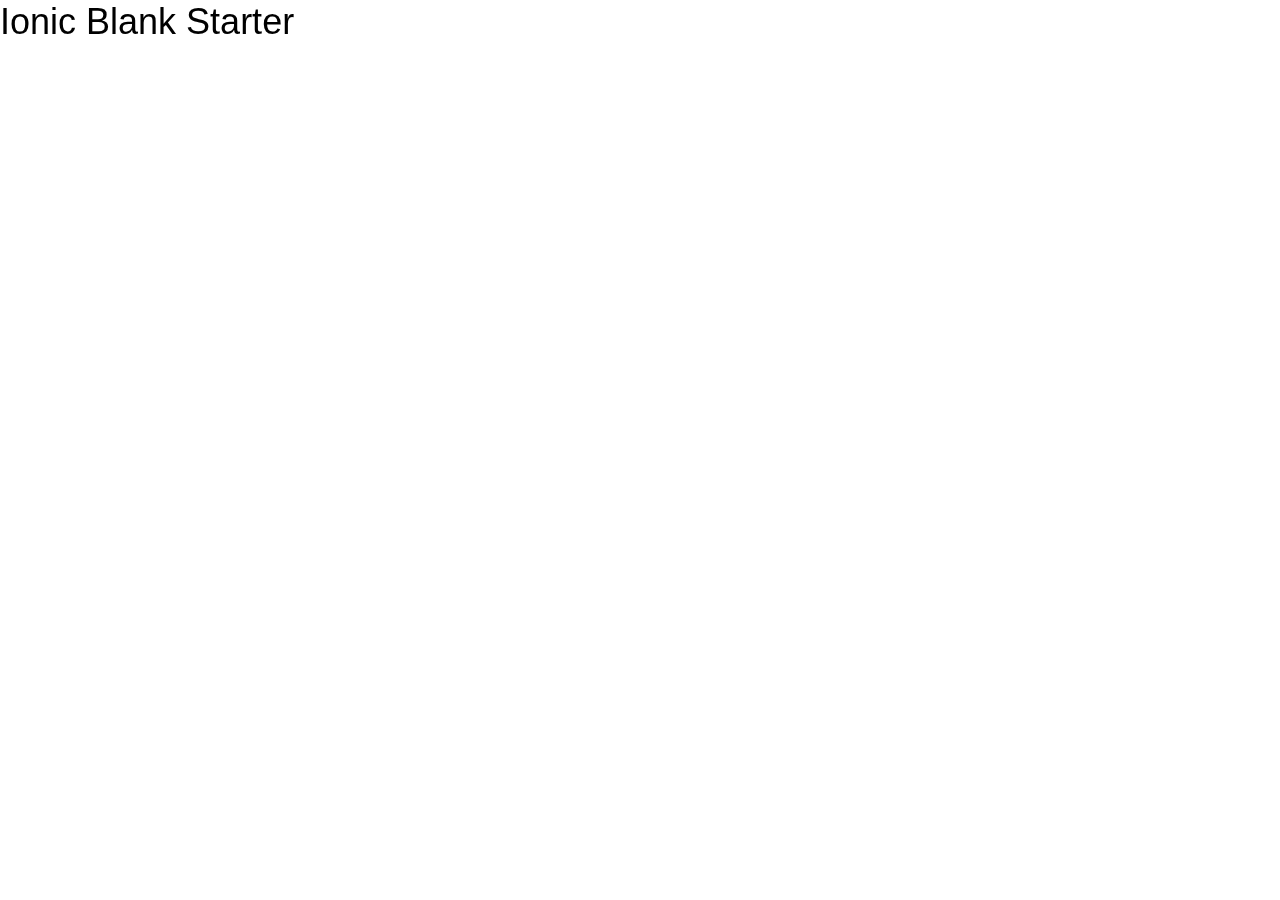
==== Front/www/index.html @ 33a18fb4 "création dossiers back et front" ====
<!DOCTYPE html>
<html>
  <head>
    <meta charset="utf-8">
    <meta name="viewport" content="initial-scale=1, maximum-scale=1, user-scalable=no, width=device-width">
    <title></title>

    <link href="lib/ionic/css/ionic.css" rel="stylesheet">
    <link href="css/style.css" rel="stylesheet">

    <!-- IF using Sass (run gulp sass first), then remove the CSS include above
    <link href="css/ionic.app.css" rel="stylesheet">
    -->

    <!-- ionic/angularjs js -->
    <script src="lib/ionic/js/ionic.bundle.js"></script>

    <!-- cordova script (this will be a 404 during development) -->
    <script src="cordova.js"></script>

    <!-- your app's js -->
    <script src="js/app.js"></script>
  </head>

  <body ng-app="starter">
    <ion-pane>
      <ion-header-bar class="bar-stable">
        <h1 class="title">Ionic Blank Starter</h1>
      </ion-header-bar>
      <ion-content class="has-header">
      </ion-content>
    </ion-pane>
  </body>
</html>
---- Front/www/lib/ionic/css/ionic.css ----
@charset "UTF-8";
/*!
 * Copyright 2014 Drifty Co.
 * http://drifty.com/
 *
 * Ionic, v1.1.1
 * A powerful HTML5 mobile app framework.
 * http://ionicframework.com/
 *
 * By @maxlynch, @benjsperry, @adamdbradley <3
 *
 * Licensed under the MIT license. Please see LICENSE for more information.
 *
 */
/*!
  Ionicons, v2.0.1
  Created by Ben Sperry for the Ionic Framework, http://ionicons.com/
  https://twitter.com/benjsperry  https://twitter.com/ionicframework
  MIT License: https://github.com/driftyco/ionicons

  Android-style icons originally built by Google’s
  Material Design Icons: https://github.com/google/material-design-icons
  used under CC BY http://creativecommons.org/licenses/by/4.0/
  Modified icons to fit ionicon’s grid from original.
*/
@font-face {
  font-family: "Ionicons";
  src: url("../fonts/ionicons.eot?v=2.0.1");
  src: url("../fonts/ionicons.eot?v=2.0.1#iefix") format("embedded-opentype"), url("../fonts/ionicons.ttf?v=2.0.1") format("truetype"), url("../fonts/ionicons.woff?v=2.0.1") format("woff"), url("../fonts/ionicons.woff") format("woff"), url("../fonts/ionicons.svg?v=2.0.1#Ionicons") format("svg");
  font-weight: normal;
  font-style: normal; }

.ion, .ionicons,
.ion-alert:before,
.ion-alert-circled:before,
.ion-android-add:before,
.ion-android-add-circle:before,
.ion-android-alarm-clock:before,
.ion-android-alert:before,
.ion-android-apps:before,
.ion-android-archive:before,
.ion-android-arrow-back:before,
.ion-android-arrow-down:before,
.ion-android-arrow-dropdown:before,
.ion-android-arrow-dropdown-circle:before,
.ion-android-arrow-dropleft:before,
.ion-android-arrow-dropleft-circle:before,
.ion-android-arrow-dropright:before,
.ion-android-arrow-dropright-circle:before,
.ion-android-arrow-dropup:before,
.ion-android-arrow-dropup-circle:before,
.ion-android-arrow-forward:before,
.ion-android-arrow-up:before,
.ion-android-attach:before,
.ion-android-bar:before,
.ion-android-bicycle:before,
.ion-android-boat:before,
.ion-android-bookmark:before,
.ion-android-bulb:before,
.ion-android-bus:before,
.ion-android-calendar:before,
.ion-android-call:before,
.ion-android-camera:before,
.ion-android-cancel:before,
.ion-android-car:before,
.ion-android-cart:before,
.ion-android-chat:before,
.ion-android-checkbox:before,
.ion-android-checkbox-blank:before,
.ion-android-checkbox-outline:before,
.ion-android-checkbox-outline-blank:before,
.ion-android-checkmark-circle:before,
.ion-android-clipboard:before,
.ion-android-close:before,
.ion-android-cloud:before,
.ion-android-cloud-circle:before,
.ion-android-cloud-done:before,
.ion-android-cloud-outline:before,
.ion-android-color-palette:before,
.ion-android-compass:before,
.ion-android-contact:before,
.ion-android-contacts:before,
.ion-android-contract:before,
.ion-android-create:before,
.ion-android-delete:before,
.ion-android-desktop:before,
.ion-android-document:before,
.ion-android-done:before,
.ion-android-done-all:before,
.ion-android-download:before,
.ion-android-drafts:before,
.ion-android-exit:before,
.ion-android-expand:before,
.ion-android-favorite:before,
.ion-android-favorite-outline:before,
.ion-android-film:before,
.ion-android-folder:before,
.ion-android-folder-open:before,
.ion-android-funnel:before,
.ion-android-globe:before,
.ion-android-hand:before,
.ion-android-hangout:before,
.ion-android-happy:before,
.ion-android-home:before,
.ion-android-image:before,
.ion-android-laptop:before,
.ion-android-list:before,
.ion-android-locate:before,
.ion-android-lock:before,
.ion-android-mail:before,
.ion-android-map:before,
.ion-android-menu:before,
.ion-android-microphone:before,
.ion-android-microphone-off:before,
.ion-android-more-horizontal:before,
.ion-android-more-vertical:before,
.ion-android-navigate:before,
.ion-android-notifications:before,
.ion-android-notifications-none:before,
.ion-android-notifications-off:before,
.ion-android-open:before,
.ion-android-options:before,
.ion-android-people:before,
.ion-android-person:before,
.ion-android-person-add:before,
.ion-android-phone-landscape:before,
.ion-android-phone-portrait:before,
.ion-android-pin:before,
.ion-android-plane:before,
.ion-android-playstore:before,
.ion-android-print:before,
.ion-android-radio-button-off:before,
.ion-android-radio-button-on:before,
.ion-android-refresh:before,
.ion-android-remove:before,
.ion-android-remove-circle:before,
.ion-android-restaurant:before,
.ion-android-sad:before,
.ion-android-search:before,
.ion-android-send:before,
.ion-android-settings:before,
.ion-android-share:before,
.ion-android-share-alt:before,
.ion-android-star:before,
.ion-android-star-half:before,
.ion-android-star-outline:before,
.ion-android-stopwatch:before,
.ion-android-subway:before,
.ion-android-sunny:before,
.ion-android-sync:before,
.ion-android-textsms:before,
.ion-android-time:before,
.ion-android-train:before,
.ion-android-unlock:before,
.ion-android-upload:before,
.ion-android-volume-down:before,
.ion-android-volume-mute:before,
.ion-android-volume-off:before,
.ion-android-volume-up:before,
.ion-android-walk:before,
.ion-android-warning:before,
.ion-android-watch:before,
.ion-android-wifi:before,
.ion-aperture:before,
.ion-archive:before,
.ion-arrow-down-a:before,
.ion-arrow-down-b:before,
.ion-arrow-down-c:before,
.ion-arrow-expand:before,
.ion-arrow-graph-down-left:before,
.ion-arrow-graph-down-right:before,
.ion-arrow-graph-up-left:before,
.ion-arrow-graph-up-right:before,
.ion-arrow-left-a:before,
.ion-arrow-left-b:before,
.ion-arrow-left-c:before,
.ion-arrow-move:before,
.ion-arrow-resize:before,
.ion-arrow-return-left:before,
.ion-arrow-return-right:before,
.ion-arrow-right-a:before,
.ion-arrow-right-b:before,
.ion-arrow-right-c:before,
.ion-arrow-shrink:before,
.ion-arrow-swap:before,
.ion-arrow-up-a:before,
.ion-arrow-up-b:before,
.ion-arrow-up-c:before,
.ion-asterisk:before,
.ion-at:before,
.ion-backspace:before,
.ion-backspace-outline:before,
.ion-bag:before,
.ion-battery-charging:before,
.ion-battery-empty:before,
.ion-battery-full:before,
.ion-battery-half:before,
.ion-battery-low:before,
.ion-beaker:before,
.ion-beer:before,
.ion-bluetooth:before,
.ion-bonfire:before,
.ion-bookmark:before,
.ion-bowtie:before,
.ion-briefcase:before,
.ion-bug:before,
.ion-calculator:before,
.ion-calendar:before,
.ion-camera:before,
.ion-card:before,
.ion-cash:before,
.ion-chatbox:before,
.ion-chatbox-working:before,
.ion-chatboxes:before,
.ion-chatbubble:before,
.ion-chatbubble-working:before,
.ion-chatbubbles:before,
.ion-checkmark:before,
.ion-checkmark-circled:before,
.ion-checkmark-round:before,
.ion-chevron-down:before,
.ion-chevron-left:before,
.ion-chevron-right:before,
.ion-chevron-up:before,
.ion-clipboard:before,
.ion-clock:before,
.ion-close:before,
.ion-close-circled:before,
.ion-close-round:before,
.ion-closed-captioning:before,
.ion-cloud:before,
.ion-code:before,
.ion-code-download:before,
.ion-code-working:before,
.ion-coffee:before,
.ion-compass:before,
.ion-compose:before,
.ion-connection-bars:before,
.ion-contrast:before,
.ion-crop:before,
.ion-cube:before,
.ion-disc:before,
.ion-document:before,
.ion-document-text:before,
.ion-drag:before,
.ion-earth:before,
.ion-easel:before,
.ion-edit:before,
.ion-egg:before,
.ion-eject:before,
.ion-email:before,
.ion-email-unread:before,
.ion-erlenmeyer-flask:before,
.ion-erlenmeyer-flask-bubbles:before,
.ion-eye:before,
.ion-eye-disabled:before,
.ion-female:before,
.ion-filing:before,
.ion-film-marker:before,
.ion-fireball:before,
.ion-flag:before,
.ion-flame:before,
.ion-flash:before,
.ion-flash-off:before,
.ion-folder:before,
.ion-fork:before,
.ion-fork-repo:before,
.ion-forward:before,
.ion-funnel:before,
.ion-gear-a:before,
.ion-gear-b:before,
.ion-grid:before,
.ion-hammer:before,
.ion-happy:before,
.ion-happy-outline:before,
.ion-headphone:before,
.ion-heart:before,
.ion-heart-broken:before,
.ion-help:before,
.ion-help-buoy:before,
.ion-help-circled:before,
.ion-home:before,
.ion-icecream:before,
.ion-image:before,
.ion-images:before,
.ion-information:before,
.ion-information-circled:before,
.ion-ionic:before,
.ion-ios-alarm:before,
.ion-ios-alarm-outline:before,
.ion-ios-albums:before,
.ion-ios-albums-outline:before,
.ion-ios-americanfootball:before,
.ion-ios-americanfootball-outline:before,
.ion-ios-analytics:before,
.ion-ios-analytics-outline:before,
.ion-ios-arrow-back:before,
.ion-ios-arrow-down:before,
.ion-ios-arrow-forward:before,
.ion-ios-arrow-left:before,
.ion-ios-arrow-right:before,
.ion-ios-arrow-thin-down:before,
.ion-ios-arrow-thin-left:before,
.ion-ios-arrow-thin-right:before,
.ion-ios-arrow-thin-up:before,
.ion-ios-arrow-up:before,
.ion-ios-at:before,
.ion-ios-at-outline:before,
.ion-ios-barcode:before,
.ion-ios-barcode-outline:before,
.ion-ios-baseball:before,
.ion-ios-baseball-outline:before,
.ion-ios-basketball:before,
.ion-ios-basketball-outline:before,
.ion-ios-bell:before,
.ion-ios-bell-outline:before,
.ion-ios-body:before,
.ion-ios-body-outline:before,
.ion-ios-bolt:before,
.ion-ios-bolt-outline:before,
.ion-ios-book:before,
.ion-ios-book-outline:before,
.ion-ios-bookmarks:before,
.ion-ios-bookmarks-outline:before,
.ion-ios-box:before,
.ion-ios-box-outline:before,
.ion-ios-briefcase:before,
.ion-ios-briefcase-outline:before,
.ion-ios-browsers:before,
.ion-ios-browsers-outline:before,
.ion-ios-calculator:before,
.ion-ios-calculator-outline:before,
.ion-ios-calendar:before,
.ion-ios-calendar-outline:before,
.ion-ios-camera:before,
.ion-ios-camera-outline:before,
.ion-ios-cart:before,
.ion-ios-cart-outline:before,
.ion-ios-chatboxes:before,
.ion-ios-chatboxes-outline:before,
.ion-ios-chatbubble:before,
.ion-ios-chatbubble-outline:before,
.ion-ios-checkmark:before,
.ion-ios-checkmark-empty:before,
.ion-ios-checkmark-outline:before,
.ion-ios-circle-filled:before,
.ion-ios-circle-outline:before,
.ion-ios-clock:before,
.ion-ios-clock-outline:before,
.ion-ios-close:before,
.ion-ios-close-empty:before,
.ion-ios-close-outline:before,
.ion-ios-cloud:before,
.ion-ios-cloud-download:before,
.ion-ios-cloud-download-outline:before,
.ion-ios-cloud-outline:before,
.ion-ios-cloud-upload:before,
.ion-ios-cloud-upload-outline:before,
.ion-ios-cloudy:before,
.ion-ios-cloudy-night:before,
.ion-ios-cloudy-night-outline:before,
.ion-ios-cloudy-outline:before,
.ion-ios-cog:before,
.ion-ios-cog-outline:before,
.ion-ios-color-filter:before,
.ion-ios-color-filter-outline:before,
.ion-ios-color-wand:before,
.ion-ios-color-wand-outline:before,
.ion-ios-compose:before,
.ion-ios-compose-outline:before,
.ion-ios-contact:before,
.ion-ios-contact-outline:before,
.ion-ios-copy:before,
.ion-ios-copy-outline:before,
.ion-ios-crop:before,
.ion-ios-crop-strong:before,
.ion-ios-download:before,
.ion-ios-download-outline:before,
.ion-ios-drag:before,
.ion-ios-email:before,
.ion-ios-email-outline:before,
.ion-ios-eye:before,
.ion-ios-eye-outline:before,
.ion-ios-fastforward:before,
.ion-ios-fastforward-outline:before,
.ion-ios-filing:before,
.ion-ios-filing-outline:before,
.ion-ios-film:before,
.ion-ios-film-outline:before,
.ion-ios-flag:before,
.ion-ios-flag-outline:before,
.ion-ios-flame:before,
.ion-ios-flame-outline:before,
.ion-ios-flask:before,
.ion-ios-flask-outline:before,
.ion-ios-flower:before,
.ion-ios-flower-outline:before,
.ion-ios-folder:before,
.ion-ios-folder-outline:before,
.ion-ios-football:before,
.ion-ios-football-outline:before,
.ion-ios-game-controller-a:before,
.ion-ios-game-controller-a-outline:before,
.ion-ios-game-controller-b:before,
.ion-ios-game-controller-b-outline:before,
.ion-ios-gear:before,
.ion-ios-gear-outline:before,
.ion-ios-glasses:before,
.ion-ios-glasses-outline:before,
.ion-ios-grid-view:before,
.ion-ios-grid-view-outline:before,
.ion-ios-heart:before,
.ion-ios-heart-outline:before,
.ion-ios-help:before,
.ion-ios-help-empty:before,
.ion-ios-help-outline:before,
.ion-ios-home:before,
.ion-ios-home-outline:before,
.ion-ios-infinite:before,
.ion-ios-infinite-outline:before,
.ion-ios-information:before,
.ion-ios-information-empty:before,
.ion-ios-information-outline:before,
.ion-ios-ionic-outline:before,
.ion-ios-keypad:before,
.ion-ios-keypad-outline:before,
.ion-ios-lightbulb:before,
.ion-ios-lightbulb-outline:before,
.ion-ios-list:before,
.ion-ios-list-outline:before,
.ion-ios-location:before,
.ion-ios-location-outline:before,
.ion-ios-locked:before,
.ion-ios-locked-outline:before,
.ion-ios-loop:before,
.ion-ios-loop-strong:before,
.ion-ios-medical:before,
.ion-ios-medical-outline:before,
.ion-ios-medkit:before,
.ion-ios-medkit-outline:before,
.ion-ios-mic:before,
.ion-ios-mic-off:before,
.ion-ios-mic-outline:before,
.ion-ios-minus:before,
.ion-ios-minus-empty:before,
.ion-ios-minus-outline:before,
.ion-ios-monitor:before,
.ion-ios-monitor-outline:before,
.ion-ios-moon:before,
.ion-ios-moon-outline:before,
.ion-ios-more:before,
.ion-ios-more-outline:before,
.ion-ios-musical-note:before,
.ion-ios-musical-notes:before,
.ion-ios-navigate:before,
.ion-ios-navigate-outline:before,
.ion-ios-nutrition:before,
.ion-ios-nutrition-outline:before,
.ion-ios-paper:before,
.ion-ios-paper-outline:before,
.ion-ios-paperplane:before,
.ion-ios-paperplane-outline:before,
.ion-ios-partlysunny:before,
.ion-ios-partlysunny-outline:before,
.ion-ios-pause:before,
.ion-ios-pause-outline:before,
.ion-ios-paw:before,
.ion-ios-paw-outline:before,
.ion-ios-people:before,
.ion-ios-people-outline:before,
.ion-ios-person:before,
.ion-ios-person-outline:before,
.ion-ios-personadd:before,
.ion-ios-personadd-outline:before,
.ion-ios-photos:before,
.ion-ios-photos-outline:before,
.ion-ios-pie:before,
.ion-ios-pie-outline:before,
.ion-ios-pint:before,
.ion-ios-pint-outline:before,
.ion-ios-play:before,
.ion-ios-play-outline:before,
.ion-ios-plus:before,
.ion-ios-plus-empty:before,
.ion-ios-plus-outline:before,
.ion-ios-pricetag:before,
.ion-ios-pricetag-outline:before,
.ion-ios-pricetags:before,
.ion-ios-pricetags-outline:before,
.ion-ios-printer:before,
.ion-ios-printer-outline:before,
.ion-ios-pulse:before,
.ion-ios-pulse-strong:before,
.ion-ios-rainy:before,
.ion-ios-rainy-outline:before,
.ion-ios-recording:before,
.ion-ios-recording-outline:before,
.ion-ios-redo:before,
.ion-ios-redo-outline:before,
.ion-ios-refresh:before,
.ion-ios-refresh-empty:before,
.ion-ios-refresh-outline:before,
.ion-ios-reload:before,
.ion-ios-reverse-camera:before,
.ion-ios-reverse-camera-outline:before,
.ion-ios-rewind:before,
.ion-ios-rewind-outline:before,
.ion-ios-rose:before,
.ion-ios-rose-outline:before,
.ion-ios-search:before,
.ion-ios-search-strong:before,
.ion-ios-settings:before,
.ion-ios-settings-strong:before,
.ion-ios-shuffle:before,
.ion-ios-shuffle-strong:before,
.ion-ios-skipbackward:before,
.ion-ios-skipbackward-outline:before,
.ion-ios-skipforward:before,
.ion-ios-skipforward-outline:before,
.ion-ios-snowy:before,
.ion-ios-speedometer:before,
.ion-ios-speedometer-outline:before,
.ion-ios-star:before,
.ion-ios-star-half:before,
.ion-ios-star-outline:before,
.ion-ios-stopwatch:before,
.ion-ios-stopwatch-outline:before,
.ion-ios-sunny:before,
.ion-ios-sunny-outline:before,
.ion-ios-telephone:before,
.ion-ios-telephone-outline:before,
.ion-ios-tennisball:before,
.ion-ios-tennisball-outline:before,
.ion-ios-thunderstorm:before,
.ion-ios-thunderstorm-outline:before,
.ion-ios-time:before,
.ion-ios-time-outline:before,
.ion-ios-timer:before,
.ion-ios-timer-outline:before,
.ion-ios-toggle:before,
.ion-ios-toggle-outline:before,
.ion-ios-trash:before,
.ion-ios-trash-outline:before,
.ion-ios-undo:before,
.ion-ios-undo-outline:before,
.ion-ios-unlocked:before,
.ion-ios-unlocked-outline:before,
.ion-ios-upload:before,
.ion-ios-upload-outline:before,
.ion-ios-videocam:before,
.ion-ios-videocam-outline:before,
.ion-ios-volume-high:before,
.ion-ios-volume-low:before,
.ion-ios-wineglass:before,
.ion-ios-wineglass-outline:before,
.ion-ios-world:before,
.ion-ios-world-outline:before,
.ion-ipad:before,
.ion-iphone:before,
.ion-ipod:before,
.ion-jet:before,
.ion-key:before,
.ion-knife:before,
.ion-laptop:before,
.ion-leaf:before,
.ion-levels:before,
.ion-lightbulb:before,
.ion-link:before,
.ion-load-a:before,
.ion-load-b:before,
.ion-load-c:before,
.ion-load-d:before,
.ion-location:before,
.ion-lock-combination:before,
.ion-locked:before,
.ion-log-in:before,
.ion-log-out:before,
.ion-loop:before,
.ion-magnet:before,
.ion-male:before,
.ion-man:before,
.ion-map:before,
.ion-medkit:before,
.ion-merge:before,
.ion-mic-a:before,
.ion-mic-b:before,
.ion-mic-c:before,
.ion-minus:before,
.ion-minus-circled:before,
.ion-minus-round:before,
.ion-model-s:before,
.ion-monitor:before,
.ion-more:before,
.ion-mouse:before,
.ion-music-note:before,
.ion-navicon:before,
.ion-navicon-round:before,
.ion-navigate:before,
.ion-network:before,
.ion-no-smoking:before,
.ion-nuclear:before,
.ion-outlet:before,
.ion-paintbrush:before,
.ion-paintbucket:before,
.ion-paper-airplane:before,
.ion-paperclip:before,
.ion-pause:before,
.ion-person:before,
.ion-person-add:before,
.ion-person-stalker:before,
.ion-pie-graph:before,
.ion-pin:before,
.ion-pinpoint:before,
.ion-pizza:before,
.ion-plane:before,
.ion-planet:before,
.ion-play:before,
.ion-playstation:before,
.ion-plus:before,
.ion-plus-circled:before,
.ion-plus-round:before,
.ion-podium:before,
.ion-pound:before,
.ion-power:before,
.ion-pricetag:before,
.ion-pricetags:before,
.ion-printer:before,
.ion-pull-request:before,
.ion-qr-scanner:before,
.ion-quote:before,
.ion-radio-waves:before,
.ion-record:before,
.ion-refresh:before,
.ion-reply:before,
.ion-reply-all:before,
.ion-ribbon-a:before,
.ion-ribbon-b:before,
.ion-sad:before,
.ion-sad-outline:before,
.ion-scissors:before,
.ion-search:before,
.ion-settings:before,
.ion-share:before,
.ion-shuffle:before,
.ion-skip-backward:before,
.ion-skip-forward:before,
.ion-social-android:before,
.ion-social-android-outline:before,
.ion-social-angular:before,
.ion-social-angular-outline:before,
.ion-social-apple:before,
.ion-social-apple-outline:before,
.ion-social-bitcoin:before,
.ion-social-bitcoin-outline:before,
.ion-social-buffer:before,
.ion-social-buffer-outline:before,
.ion-social-chrome:before,
.ion-social-chrome-outline:before,
.ion-social-codepen:before,
.ion-social-codepen-outline:before,
.ion-social-css3:before,
.ion-social-css3-outline:before,
.ion-social-designernews:before,
.ion-social-designernews-outline:before,
.ion-social-dribbble:before,
.ion-social-dribbble-outline:before,
.ion-social-dropbox:before,
.ion-social-dropbox-outline:before,
.ion-social-euro:before,
.ion-social-euro-outline:before,
.ion-social-facebook:before,
.ion-social-facebook-outline:before,
.ion-social-foursquare:before,
.ion-social-foursquare-outline:before,
.ion-social-freebsd-devil:before,
.ion-social-github:before,
.ion-social-github-outline:before,
.ion-social-google:before,
.ion-social-google-outline:before,
.ion-social-googleplus:before,
.ion-social-googleplus-outline:before,
.ion-social-hackernews:before,
.ion-social-hackernews-outline:before,
.ion-social-html5:before,
.ion-social-html5-outline:before,
.ion-social-instagram:before,
.ion-social-instagram-outline:before,
.ion-social-javascript:before,
.ion-social-javascript-outline:before,
.ion-social-linkedin:before,
.ion-social-linkedin-outline:before,
.ion-social-markdown:before,
.ion-social-nodejs:before,
.ion-social-octocat:before,
.ion-social-pinterest:before,
.ion-social-pinterest-outline:before,
.ion-social-python:before,
.ion-social-reddit:before,
.ion-social-reddit-outline:before,
.ion-social-rss:before,
.ion-social-rss-outline:before,
.ion-social-sass:before,
.ion-social-skype:before,
.ion-social-skype-outline:before,
.ion-social-snapchat:before,
.ion-social-snapchat-outline:before,
.ion-social-tumblr:before,
.ion-social-tumblr-outline:before,
.ion-social-tux:before,
.ion-social-twitch:before,
.ion-social-twitch-outline:before,
.ion-social-twitter:before,
.ion-social-twitter-outline:before,
.ion-social-usd:before,
.ion-social-usd-outline:before,
.ion-social-vimeo:before,
.ion-social-vimeo-outline:before,
.ion-social-whatsapp:before,
.ion-social-whatsapp-outline:before,
.ion-social-windows:before,
.ion-social-windows-outline:before,
.ion-social-wordpress:before,
.ion-social-wordpress-outline:before,
.ion-social-yahoo:before,
.ion-social-yahoo-outline:before,
.ion-social-yen:before,
.ion-social-yen-outline:before,
.ion-social-youtube:before,
.ion-social-youtube-outline:before,
.ion-soup-can:before,
.ion-soup-can-outline:before,
.ion-speakerphone:before,
.ion-speedometer:before,
.ion-spoon:before,
.ion-star:before,
.ion-stats-bars:before,
.ion-steam:before,
.ion-stop:before,
.ion-thermometer:before,
.ion-thumbsdown:before,
.ion-thumbsup:before,
.ion-toggle:before,
.ion-toggle-filled:before,
.ion-transgender:before,
.ion-trash-a:before,
.ion-trash-b:before,
.ion-trophy:before,
.ion-tshirt:before,
.ion-tshirt-outline:before,
.ion-umbrella:before,
.ion-university:before,
.ion-unlocked:before,
.ion-upload:before,
.ion-usb:before,
.ion-videocamera:before,
.ion-volume-high:before,
.ion-volume-low:before,
.ion-volume-medium:before,
.ion-volume-mute:before,
.ion-wand:before,
.ion-waterdrop:before,
.ion-wifi:before,
.ion-wineglass:before,
.ion-woman:before,
.ion-wrench:before,
.ion-xbox:before {
  display: inline-block;
  font-family: "Ionicons";
  speak: none;
  font-style: normal;
  font-weight: normal;
  font-variant: normal;
  text-transform: none;
  text-rendering: auto;
  line-height: 1;
  -webkit-font-smoothing: antialiased;
  -moz-osx-font-smoothing: grayscale; }

.ion-alert:before {
  content: ""; }

.ion-alert-circled:before {
  content: ""; }

.ion-android-add:before {
  content: ""; }

.ion-android-add-circle:before {
  content: ""; }

.ion-android-alarm-clock:before {
  content: ""; }

.ion-android-alert:before {
  content: ""; }

.ion-android-apps:before {
  content: ""; }

.ion-android-archive:before {
  content: ""; }

.ion-android-arrow-back:before {
  content: ""; }

.ion-android-arrow-down:before {
  content: ""; }

.ion-android-arrow-dropdown:before {
  content: ""; }

.ion-android-arrow-dropdown-circle:before {
  content: ""; }

.ion-android-arrow-dropleft:before {
  content: ""; }

.ion-android-arrow-dropleft-circle:before {
  content: ""; }

.ion-android-arrow-dropright:before {
  content: ""; }

.ion-android-arrow-dropright-circle:before {
  content: ""; }

.ion-android-arrow-dropup:before {
  content: ""; }

.ion-android-arrow-dropup-circle:before {
  content: ""; }

.ion-android-arrow-forward:before {
  content: ""; }

.ion-android-arrow-up:before {
  content: ""; }

.ion-android-attach:before {
  content: ""; }

.ion-android-bar:before {
  content: ""; }

.ion-android-bicycle:before {
  content: ""; }

.ion-android-boat:before {
  content: ""; }

.ion-android-bookmark:before {
  content: ""; }

.ion-android-bulb:before {
  content: ""; }

.ion-android-bus:before {
  content: ""; }

.ion-android-calendar:before {
  content: ""; }

.ion-android-call:before {
  content: ""; }

.ion-android-camera:before {
  content: ""; }

.ion-android-cancel:before {
  content: ""; }

.ion-android-car:before {
  content: ""; }

.ion-android-cart:before {
  content: ""; }

.ion-android-chat:before {
  content: ""; }

.ion-android-checkbox:before {
  content: ""; }

.ion-android-checkbox-blank:before {
  content: ""; }

.ion-android-checkbox-outline:before {
  content: ""; }

.ion-android-checkbox-outline-blank:before {
  content: ""; }

.ion-android-checkmark-circle:before {
  content: ""; }

.ion-android-clipboard:before {
  content: ""; }

.ion-android-close:before {
  content: ""; }

.ion-android-cloud:before {
  content: ""; }

.ion-android-cloud-circle:before {
  content: ""; }

.ion-android-cloud-done:before {
  content: ""; }

.ion-android-cloud-outline:before {
  content: ""; }

.ion-android-color-palette:before {
  content: ""; }

.ion-android-compass:before {
  content: ""; }

.ion-android-contact:before {
  content: ""; }

.ion-android-contacts:before {
  content: ""; }

.ion-android-contract:before {
  content: ""; }

.ion-android-create:before {
  content: ""; }

.ion-android-delete:before {
  content: ""; }

.ion-android-desktop:before {
  content: ""; }

.ion-android-document:before {
  content: ""; }

.ion-android-done:before {
  content: ""; }

.ion-android-done-all:before {
  content: ""; }

.ion-android-download:before {
  content: ""; }

.ion-android-drafts:before {
  content: ""; }

.ion-android-exit:before {
  content: ""; }

.ion-android-expand:before {
  content: ""; }

.ion-android-favorite:before {
  content: ""; }

.ion-android-favorite-outline:before {
  content: ""; }

.ion-android-film:before {
  content: ""; }

.ion-android-folder:before {
  content: ""; }

.ion-android-folder-open:before {
  content: ""; }

.ion-android-funnel:before {
  content: ""; }

.ion-android-globe:before {
  content: ""; }

.ion-android-hand:before {
  content: ""; }

.ion-android-hangout:before {
  content: ""; }

.ion-android-happy:before {
  content: ""; }

.ion-android-home:before {
  content: ""; }

.ion-android-image:before {
  content: ""; }

.ion-android-laptop:before {
  content: ""; }

.ion-android-list:before {
  content: ""; }

.ion-android-locate:before {
  content: ""; }

.ion-android-lock:before {
  content: ""; }

.ion-android-mail:before {
  content: ""; }

.ion-android-map:before {
  content: ""; }

.ion-android-menu:before {
  content: ""; }

.ion-android-microphone:before {
  content: ""; }

.ion-android-microphone-off:before {
  content: ""; }

.ion-android-more-horizontal:before {
  content: ""; }

.ion-android-more-vertical:before {
  content: ""; }

.ion-android-navigate:before {
  content: ""; }

.ion-android-notifications:before {
  content: ""; }

.ion-android-notifications-none:before {
  content: ""; }

.ion-android-notifications-off:before {
  content: ""; }

.ion-android-open:before {
  content: ""; }

.ion-android-options:before {
  content: ""; }

.ion-android-people:before {
  content: ""; }

.ion-android-person:before {
  content: ""; }

.ion-android-person-add:before {
  content: ""; }

.ion-android-phone-landscape:before {
  content: ""; }

.ion-android-phone-portrait:before {
  content: ""; }

.ion-android-pin:before {
  content: ""; }

.ion-android-plane:before {
  content: ""; }

.ion-android-playstore:before {
  content: ""; }

.ion-android-print:before {
  content: ""; }

.ion-android-radio-button-off:before {
  content: ""; }

.ion-android-radio-button-on:before {
  content: ""; }

.ion-android-refresh:before {
  content: ""; }

.ion-android-remove:before {
  content: ""; }

.ion-android-remove-circle:before {
  content: ""; }

.ion-android-restaurant:before {
  content: ""; }

.ion-android-sad:before {
  content: ""; }

.ion-android-search:before {
  content: ""; }

.ion-android-send:before {
  content: ""; }

.ion-android-settings:before {
  content: ""; }

.ion-android-share:before {
  content: ""; }

.ion-android-share-alt:before {
  content: ""; }

.ion-android-star:before {
  content: ""; }

.ion-android-star-half:before {
  content: ""; }

.ion-android-star-outline:before {
  content: ""; }

.ion-android-stopwatch:before {
  content: ""; }

.ion-android-subway:before {
  content: ""; }

.ion-android-sunny:before {
  content: ""; }

.ion-android-sync:before {
  content: ""; }

.ion-android-textsms:before {
  content: ""; }

.ion-android-time:before {
  content: ""; }

.ion-android-train:before {
  content: ""; }

.ion-android-unlock:before {
  content: ""; }

.ion-android-upload:before {
  content: ""; }

.ion-android-volume-down:before {
  content: ""; }

.ion-android-volume-mute:before {
  content: ""; }

.ion-android-volume-off:before {
  content: ""; }

.ion-android-volume-up:before {
  content: ""; }

.ion-android-walk:before {
  content: ""; }

.ion-android-warning:before {
  content: ""; }

.ion-android-watch:before {
  content: ""; }

.ion-android-wifi:before {
  content: ""; }

.ion-aperture:before {
  content: ""; }

.ion-archive:before {
  content: ""; }

.ion-arrow-down-a:before {
  content: ""; }

.ion-arrow-down-b:before {
  content: ""; }

.ion-arrow-down-c:before {
  content: ""; }

.ion-arrow-expand:before {
  content: ""; }

.ion-arrow-graph-down-left:before {
  content: ""; }

.ion-arrow-graph-down-right:before {
  content: ""; }

.ion-arrow-graph-up-left:before {
  content: ""; }

.ion-arrow-graph-up-right:before {
  content: ""; }

.ion-arrow-left-a:before {
  content: ""; }

.ion-arrow-left-b:before {
  content: ""; }

.ion-arrow-left-c:before {
  content: ""; }

.ion-arrow-move:before {
  content: ""; }

.ion-arrow-resize:before {
  content: ""; }

.ion-arrow-return-left:before {
  content: ""; }

.ion-arrow-return-right:before {
  content: ""; }

.ion-arrow-right-a:before {
  content: ""; }

.ion-arrow-right-b:before {
  content: ""; }

.ion-arrow-right-c:before {
  content: ""; }

.ion-arrow-shrink:before {
  content: ""; }

.ion-arrow-swap:before {
  content: ""; }

.ion-arrow-up-a:before {
  content: ""; }

.ion-arrow-up-b:before {
  content: ""; }

.ion-arrow-up-c:before {
  content: ""; }

.ion-asterisk:before {
  content: ""; }

.ion-at:before {
  content: ""; }

.ion-backspace:before {
  content: ""; }

.ion-backspace-outline:before {
  content: ""; }

.ion-bag:before {
  content: ""; }

.ion-battery-charging:before {
  content: ""; }

.ion-battery-empty:before {
  content: ""; }

.ion-battery-full:before {
  content: ""; }

.ion-battery-half:before {
  content: ""; }

.ion-battery-low:before {
  content: ""; }

.ion-beaker:before {
  content: ""; }

.ion-beer:before {
  content: ""; }

.ion-bluetooth:before {
  content: ""; }

.ion-bonfire:before {
  content: ""; }

.ion-bookmark:before {
  content: ""; }

.ion-bowtie:before {
  content: ""; }

.ion-briefcase:before {
  content: ""; }

.ion-bug:before {
  content: ""; }

.ion-calculator:before {
  content: ""; }

.ion-calendar:before {
  content: ""; }

.ion-camera:before {
  content: ""; }

.ion-card:before {
  content: ""; }

.ion-cash:before {
  content: ""; }

.ion-chatbox:before {
  content: ""; }

.ion-chatbox-working:before {
  content: ""; }

.ion-chatboxes:before {
  content: ""; }

.ion-chatbubble:before {
  content: ""; }

.ion-chatbubble-working:before {
  content: ""; }

.ion-chatbubbles:before {
  content: ""; }

.ion-checkmark:before {
  content: ""; }

.ion-checkmark-circled:before {
  content: ""; }

.ion-checkmark-round:before {
  content: ""; }

.ion-chevron-down:before {
  content: ""; }

.ion-chevron-left:before {
  content: ""; }

.ion-chevron-right:before {
  content: ""; }

.ion-chevron-up:before {
  content: ""; }

.ion-clipboard:before {
  content: ""; }

.ion-clock:before {
  content: ""; }

.ion-close:before {
  content: ""; }

.ion-close-circled:before {
  content: ""; }

.ion-close-round:before {
  content: ""; }

.ion-closed-captioning:before {
  content: ""; }

.ion-cloud:before {
  content: ""; }

.ion-code:before {
  content: ""; }

.ion-code-download:before {
  content: ""; }

.ion-code-working:before {
  content: ""; }

.ion-coffee:before {
  content: ""; }

.ion-compass:before {
  content: ""; }

.ion-compose:before {
  content: ""; }

.ion-connection-bars:before {
  content: ""; }

.ion-contrast:before {
  content: ""; }

.ion-crop:before {
  content: ""; }

.ion-cube:before {
  content: ""; }

.ion-disc:before {
  content: ""; }

.ion-document:before {
  content: ""; }

.ion-document-text:before {
  content: ""; }

.ion-drag:before {
  content: ""; }

.ion-earth:before {
  content: ""; }

.ion-easel:before {
  content: ""; }

.ion-edit:before {
  content: ""; }

.ion-egg:before {
  content: ""; }

.ion-eject:before {
  content: ""; }

.ion-email:before {
  content: ""; }

.ion-email-unread:before {
  content: ""; }

.ion-erlenmeyer-flask:before {
  content: ""; }

.ion-erlenmeyer-flask-bubbles:before {
  content: ""; }

.ion-eye:before {
  content: ""; }

.ion-eye-disabled:before {
  content: ""; }

.ion-female:before {
  content: ""; }

.ion-filing:before {
  content: ""; }

.ion-film-marker:before {
  content: ""; }

.ion-fireball:before {
  content: ""; }

.ion-flag:before {
  content: ""; }

.ion-flame:before {
  content: ""; }

.ion-flash:before {
  content: ""; }

.ion-flash-off:before {
  content: ""; }

.ion-folder:before {
  content: ""; }

.ion-fork:before {
  content: ""; }

.ion-fork-repo:before {
  content: ""; }

.ion-forward:before {
  content: ""; }

.ion-funnel:before {
  content: ""; }

.ion-gear-a:before {
  content: ""; }

.ion-gear-b:before {
  content: ""; }

.ion-grid:before {
  content: ""; }

.ion-hammer:before {
  content: ""; }

.ion-happy:before {
  content: ""; }

.ion-happy-outline:before {
  content: ""; }

.ion-headphone:before {
  content: ""; }

.ion-heart:before {
  content: ""; }

.ion-heart-broken:before {
  content: ""; }

.ion-help:before {
  content: ""; }

.ion-help-buoy:before {
  content: ""; }

.ion-help-circled:before {
  content: ""; }

.ion-home:before {
  content: ""; }

.ion-icecream:before {
  content: ""; }

.ion-image:before {
  content: ""; }

.ion-images:before {
  content: ""; }

.ion-information:before {
  content: ""; }

.ion-information-circled:before {
  content: ""; }

.ion-ionic:before {
  content: ""; }

.ion-ios-alarm:before {
  content: ""; }

.ion-ios-alarm-outline:before {
  content: ""; }

.ion-ios-albums:before {
  content: ""; }

.ion-ios-albums-outline:before {
  content: ""; }

.ion-ios-americanfootball:before {
  content: ""; }

.ion-ios-americanfootball-outline:before {
  content: ""; }

.ion-ios-analytics:before {
  content: ""; }

.ion-ios-analytics-outline:before {
  content: ""; }

.ion-ios-arrow-back:before {
  content: ""; }

.ion-ios-arrow-down:before {
  content: ""; }

.ion-ios-arrow-forward:before {
  content: ""; }

.ion-ios-arrow-left:before {
  content: ""; }

.ion-ios-arrow-right:before {
  content: ""; }

.ion-ios-arrow-thin-down:before {
  content: ""; }

.ion-ios-arrow-thin-left:before {
  content: ""; }

.ion-ios-arrow-thin-right:before {
  content: ""; }

.ion-ios-arrow-thin-up:before {
  content: ""; }

.ion-ios-arrow-up:before {
  content: ""; }

.ion-ios-at:before {
  content: ""; }

.ion-ios-at-outline:before {
  content: ""; }

.ion-ios-barcode:before {
  content: ""; }

.ion-ios-barcode-outline:before {
  content: ""; }

.ion-ios-baseball:before {
  content: ""; }

.ion-ios-baseball-outline:before {
  content: ""; }

.ion-ios-basketball:before {
  content: ""; }

.ion-ios-basketball-outline:before {
  content: ""; }

.ion-ios-bell:before {
  content: ""; }

.ion-ios-bell-outline:before {
  content: ""; }

.ion-ios-body:before {
  content: ""; }

.ion-ios-body-outline:before {
  content: ""; }

.ion-ios-bolt:before {
  content: ""; }

.ion-ios-bolt-outline:before {
  content: ""; }

.ion-ios-book:before {
  content: ""; }

.ion-ios-book-outline:before {
  content: ""; }

.ion-ios-bookmarks:before {
  content: ""; }

.ion-ios-bookmarks-outline:before {
  content: ""; }

.ion-ios-box:before {
  content: ""; }

.ion-ios-box-outline:before {
  content: ""; }

.ion-ios-briefcase:before {
  content: ""; }

.ion-ios-briefcase-outline:before {
  content: ""; }

.ion-ios-browsers:before {
  content: ""; }

.ion-ios-browsers-outline:before {
  content: ""; }

.ion-ios-calculator:before {
  content: ""; }

.ion-ios-calculator-outline:before {
  content: ""; }

.ion-ios-calendar:before {
  content: ""; }

.ion-ios-calendar-outline:before {
  content: ""; }

.ion-ios-camera:before {
  content: ""; }

.ion-ios-camera-outline:before {
  content: ""; }

.ion-ios-cart:before {
  content: ""; }

.ion-ios-cart-outline:before {
  content: ""; }

.ion-ios-chatboxes:before {
  content: ""; }

.ion-ios-chatboxes-outline:before {
  content: ""; }

.ion-ios-chatbubble:before {
  content: ""; }

.ion-ios-chatbubble-outline:before {
  content: ""; }

.ion-ios-checkmark:before {
  content: ""; }

.ion-ios-checkmark-empty:before {
  content: ""; }

.ion-ios-checkmark-outline:before {
  content: ""; }

.ion-ios-circle-filled:before {
  content: ""; }

.ion-ios-circle-outline:before {
  content: ""; }

.ion-ios-clock:before {
  content: ""; }

.ion-ios-clock-outline:before {
  content: ""; }

.ion-ios-close:before {
  content: ""; }

.ion-ios-close-empty:before {
  content: ""; }

.ion-ios-close-outline:before {
  content: ""; }

.ion-ios-cloud:before {
  content: ""; }

.ion-ios-cloud-download:before {
  content: ""; }

.ion-ios-cloud-download-outline:before {
  content: ""; }

.ion-ios-cloud-outline:before {
  content: ""; }

.ion-ios-cloud-upload:before {
  content: ""; }

.ion-ios-cloud-upload-outline:before {
  content: ""; }

.ion-ios-cloudy:before {
  content: ""; }

.ion-ios-cloudy-night:before {
  content: ""; }

.ion-ios-cloudy-night-outline:before {
  content: ""; }

.ion-ios-cloudy-outline:before {
  content: ""; }

.ion-ios-cog:before {
  content: ""; }

.ion-ios-cog-outline:before {
  content: ""; }

.ion-ios-color-filter:before {
  content: ""; }

.ion-ios-color-filter-outline:before {
  content: ""; }

.ion-ios-color-wand:before {
  content: ""; }

.ion-ios-color-wand-outline:before {
  content: ""; }

.ion-ios-compose:before {
  content: ""; }

.ion-ios-compose-outline:before {
  content: ""; }

.ion-ios-contact:before {
  content: ""; }

.ion-ios-contact-outline:before {
  content: ""; }

.ion-ios-copy:before {
  content: ""; }

.ion-ios-copy-outline:before {
  content: ""; }

.ion-ios-crop:before {
  content: ""; }

.ion-ios-crop-strong:before {
  content: ""; }

.ion-ios-download:before {
  content: ""; }

.ion-ios-download-outline:before {
  content: ""; }

.ion-ios-drag:before {
  content: ""; }

.ion-ios-email:before {
  content: ""; }

.ion-ios-email-outline:before {
  content: ""; }

.ion-ios-eye:before {
  content: ""; }

.ion-ios-eye-outline:before {
  content: ""; }

.ion-ios-fastforward:before {
  content: ""; }

.ion-ios-fastforward-outline:before {
  content: ""; }

.ion-ios-filing:before {
  content: ""; }

.ion-ios-filing-outline:before {
  content: ""; }

.ion-ios-film:before {
  content: ""; }

.ion-ios-film-outline:before {
  content: ""; }

.ion-ios-flag:before {
  content: ""; }

.ion-ios-flag-outline:before {
  content: ""; }

.ion-ios-flame:before {
  content: ""; }

.ion-ios-flame-outline:before {
  content: ""; }

.ion-ios-flask:before {
  content: ""; }

.ion-ios-flask-outline:before {
  content: ""; }

.ion-ios-flower:before {
  content: ""; }

.ion-ios-flower-outline:before {
  content: ""; }

.ion-ios-folder:before {
  content: ""; }

.ion-ios-folder-outline:before {
  content: ""; }

.ion-ios-football:before {
  content: ""; }

.ion-ios-football-outline:before {
  content: ""; }

.ion-ios-game-controller-a:before {
  content: ""; }

.ion-ios-game-controller-a-outline:before {
  content: ""; }

.ion-ios-game-controller-b:before {
  content: ""; }

.ion-ios-game-controller-b-outline:before {
  content: ""; }

.ion-ios-gear:before {
  content: ""; }

.ion-ios-gear-outline:before {
  content: ""; }

.ion-ios-glasses:before {
  content: ""; }

.ion-ios-glasses-outline:before {
  content: ""; }

.ion-ios-grid-view:before {
  content: ""; }

.ion-ios-grid-view-outline:before {
  content: ""; }

.ion-ios-heart:before {
  content: ""; }

.ion-ios-heart-outline:before {
  content: ""; }

.ion-ios-help:before {
  content: ""; }

.ion-ios-help-empty:before {
  content: ""; }

.ion-ios-help-outline:before {
  content: ""; }

.ion-ios-home:before {
  content: ""; }

.ion-ios-home-outline:before {
  content: ""; }

.ion-ios-infinite:before {
  content: ""; }

.ion-ios-infinite-outline:before {
  content: ""; }

.ion-ios-information:before {
  content: ""; }

.ion-ios-information-empty:before {
  content: ""; }

.ion-ios-information-outline:before {
  content: ""; }

.ion-ios-ionic-outline:before {
  content: ""; }

.ion-ios-keypad:before {
  content: ""; }

.ion-ios-keypad-outline:before {
  content: ""; }

.ion-ios-lightbulb:before {
  content: ""; }

.ion-ios-lightbulb-outline:before {
  content: ""; }

.ion-ios-list:before {
  content: ""; }

.ion-ios-list-outline:before {
  content: ""; }

.ion-ios-location:before {
  content: ""; }

.ion-ios-location-outline:before {
  content: ""; }

.ion-ios-locked:before {
  content: ""; }

.ion-ios-locked-outline:before {
  content: ""; }

.ion-ios-loop:before {
  content: ""; }

.ion-ios-loop-strong:before {
  content: ""; }

.ion-ios-medical:before {
  content: ""; }

.ion-ios-medical-outline:before {
  content: ""; }

.ion-ios-medkit:before {
  content: ""; }

.ion-ios-medkit-outline:before {
  content: ""; }

.ion-ios-mic:before {
  content: ""; }

.ion-ios-mic-off:before {
  content: ""; }

.ion-ios-mic-outline:before {
  content: ""; }

.ion-ios-minus:before {
  content: ""; }

.ion-ios-minus-empty:before {
  content: ""; }

.ion-ios-minus-outline:before {
  content: ""; }

.ion-ios-monitor:before {
  content: ""; }

.ion-ios-monitor-outline:before {
  content: ""; }

.ion-ios-moon:before {
  content: ""; }

.ion-ios-moon-outline:before {
  content: ""; }

.ion-ios-more:before {
  content: ""; }

.ion-ios-more-outline:before {
  content: ""; }

.ion-ios-musical-note:before {
  content: ""; }

.ion-ios-musical-notes:before {
  content: ""; }

.ion-ios-navigate:before {
  content: ""; }

.ion-ios-navigate-outline:before {
  content: ""; }

.ion-ios-nutrition:before {
  content: ""; }

.ion-ios-nutrition-outline:before {
  content: ""; }

.ion-ios-paper:before {
  content: ""; }

.ion-ios-paper-outline:before {
  content: ""; }

.ion-ios-paperplane:before {
  content: ""; }

.ion-ios-paperplane-outline:before {
  content: ""; }

.ion-ios-partlysunny:before {
  content: ""; }

.ion-ios-partlysunny-outline:before {
  content: ""; }

.ion-ios-pause:before {
  content: ""; }

.ion-ios-pause-outline:before {
  content: ""; }

.ion-ios-paw:before {
  content: ""; }

.ion-ios-paw-outline:before {
  content: ""; }

.ion-ios-people:before {
  content: ""; }

.ion-ios-people-outline:before {
  content: ""; }

.ion-ios-person:before {
  content: ""; }

.ion-ios-person-outline:before {
  content: ""; }

.ion-ios-personadd:before {
  content: ""; }

.ion-ios-personadd-outline:before {
  content: ""; }

.ion-ios-photos:before {
  content: ""; }

.ion-ios-photos-outline:before {
  content: ""; }

.ion-ios-pie:before {
  content: ""; }

.ion-ios-pie-outline:before {
  content: ""; }

.ion-ios-pint:before {
  content: ""; }

.ion-ios-pint-outline:before {
  content: ""; }

.ion-ios-play:before {
  content: ""; }

.ion-ios-play-outline:before {
  content: ""; }

.ion-ios-plus:before {
  content: ""; }

.ion-ios-plus-empty:before {
  content: ""; }

.ion-ios-plus-outline:before {
  content: ""; }

.ion-ios-pricetag:before {
  content: ""; }

.ion-ios-pricetag-outline:before {
  content: ""; }

.ion-ios-pricetags:before {
  content: ""; }

.ion-ios-pricetags-outline:before {
  content: ""; }

.ion-ios-printer:before {
  content: ""; }

.ion-ios-printer-outline:before {
  content: ""; }

.ion-ios-pulse:before {
  content: ""; }

.ion-ios-pulse-strong:before {
  content: ""; }

.ion-ios-rainy:before {
  content: ""; }

.ion-ios-rainy-outline:before {
  content: ""; }

.ion-ios-recording:before {
  content: ""; }

.ion-ios-recording-outline:before {
  content: ""; }

.ion-ios-redo:before {
  content: ""; }

.ion-ios-redo-outline:before {
  content: ""; }

.ion-ios-refresh:before {
  content: ""; }

.ion-ios-refresh-empty:before {
  content: ""; }

.ion-ios-refresh-outline:before {
  content: ""; }

.ion-ios-reload:before {
  content: ""; }

.ion-ios-reverse-camera:before {
  content: ""; }

.ion-ios-reverse-camera-outline:before {
  content: ""; }

.ion-ios-rewind:before {
  content: ""; }

.ion-ios-rewind-outline:before {
  content: ""; }

.ion-ios-rose:before {
  content: ""; }

.ion-ios-rose-outline:before {
  content: ""; }

.ion-ios-search:before {
  content: ""; }

.ion-ios-search-strong:before {
  content: ""; }

.ion-ios-settings:before {
  content: ""; }

.ion-ios-settings-strong:before {
  content: ""; }

.ion-ios-shuffle:before {
  content: ""; }

.ion-ios-shuffle-strong:before {
  content: ""; }

.ion-ios-skipbackward:before {
  content: ""; }

.ion-ios-skipbackward-outline:before {
  content: ""; }

.ion-ios-skipforward:before {
  content: ""; }

.ion-ios-skipforward-outline:before {
  content: ""; }

.ion-ios-snowy:before {
  content: ""; }

.ion-ios-speedometer:before {
  content: ""; }

.ion-ios-speedometer-outline:before {
  content: ""; }

.ion-ios-star:before {
  content: ""; }

.ion-ios-star-half:before {
  content: ""; }

.ion-ios-star-outline:before {
  content: ""; }

.ion-ios-stopwatch:before {
  content: ""; }

.ion-ios-stopwatch-outline:before {
  content: ""; }

.ion-ios-sunny:before {
  content: ""; }

.ion-ios-sunny-outline:before {
  content: ""; }

.ion-ios-telephone:before {
  content: ""; }

.ion-ios-telephone-outline:before {
  content: ""; }

.ion-ios-tennisball:before {
  content: ""; }

.ion-ios-tennisball-outline:before {
  content: ""; }

.ion-ios-thunderstorm:before {
  content: ""; }

.ion-ios-thunderstorm-outline:before {
  content: ""; }

.ion-ios-time:before {
  content: ""; }

.ion-ios-time-outline:before {
  content: ""; }

.ion-ios-timer:before {
  content: ""; }

.ion-ios-timer-outline:before {
  content: ""; }

.ion-ios-toggle:before {
  content: ""; }

.ion-ios-toggle-outline:before {
  content: ""; }

.ion-ios-trash:before {
  content: ""; }

.ion-ios-trash-outline:before {
  content: ""; }

.ion-ios-undo:before {
  content: ""; }

.ion-ios-undo-outline:before {
  content: ""; }

.ion-ios-unlocked:before {
  content: ""; }

.ion-ios-unlocked-outline:before {
  content: ""; }

.ion-ios-upload:before {
  content: ""; }

.ion-ios-upload-outline:before {
  content: ""; }

.ion-ios-videocam:before {
  content: ""; }

.ion-ios-videocam-outline:before {
  content: ""; }

.ion-ios-volume-high:before {
  content: ""; }

.ion-ios-volume-low:before {
  content: ""; }

.ion-ios-wineglass:before {
  content: ""; }

.ion-ios-wineglass-outline:before {
  content: ""; }

.ion-ios-world:before {
  content: ""; }

.ion-ios-world-outline:before {
  content: ""; }

.ion-ipad:before {
  content: ""; }

.ion-iphone:before {
  content: ""; }

.ion-ipod:before {
  content: ""; }

.ion-jet:before {
  content: ""; }

.ion-key:before {
  content: ""; }

.ion-knife:before {
  content: ""; }

.ion-laptop:before {
  content: ""; }

.ion-leaf:before {
  content: ""; }

.ion-levels:before {
  content: ""; }

.ion-lightbulb:before {
  content: ""; }

.ion-link:before {
  content: ""; }

.ion-load-a:before {
  content: ""; }

.ion-load-b:before {
  content: ""; }

.ion-load-c:before {
  content: ""; }

.ion-load-d:before {
  content: ""; }

.ion-location:before {
  content: ""; }

.ion-lock-combination:before {
  content: ""; }

.ion-locked:before {
  content: ""; }

.ion-log-in:before {
  content: ""; }

.ion-log-out:before {
  content: ""; }

.ion-loop:before {
  content: ""; }

.ion-magnet:before {
  content: ""; }

.ion-male:before {
  content: ""; }

.ion-man:before {
  content: ""; }

.ion-map:before {
  content: ""; }

.ion-medkit:before {
  content: ""; }

.ion-merge:before {
  content: ""; }

.ion-mic-a:before {
  content: ""; }

.ion-mic-b:before {
  content: ""; }

.ion-mic-c:before {
  content: ""; }

.ion-minus:before {
  content: ""; }

.ion-minus-circled:before {
  content: ""; }

.ion-minus-round:before {
  content: ""; }

.ion-model-s:before {
  content: ""; }

.ion-monitor:before {
  content: ""; }

.ion-more:before {
  content: ""; }

.ion-mouse:before {
  content: ""; }

.ion-music-note:before {
  content: ""; }

.ion-navicon:before {
  content: ""; }

.ion-navicon-round:before {
  content: ""; }

.ion-navigate:before {
  content: ""; }

.ion-network:before {
  content: ""; }

.ion-no-smoking:before {
  content: ""; }

.ion-nuclear:before {
  content: ""; }

.ion-outlet:before {
  content: ""; }

.ion-paintbrush:before {
  content: ""; }

.ion-paintbucket:before {
  content: ""; }

.ion-paper-airplane:before {
  content: ""; }

.ion-paperclip:before {
  content: ""; }

.ion-pause:before {
  content: ""; }

.ion-person:before {
  content: ""; }

.ion-person-add:before {
  content: ""; }

.ion-person-stalker:before {
  content: ""; }

.ion-pie-graph:before {
  content: ""; }

.ion-pin:before {
  content: ""; }

.ion-pinpoint:before {
  content: ""; }

.ion-pizza:before {
  content: ""; }

.ion-plane:before {
  content: ""; }

.ion-planet:before {
  content: ""; }

.ion-play:before {
  content: ""; }

.ion-playstation:before {
  content: ""; }

.ion-plus:before {
  content: ""; }

.ion-plus-circled:before {
  content: ""; }

.ion-plus-round:before {
  content: ""; }

.ion-podium:before {
  content: ""; }

.ion-pound:before {
  content: ""; }

.ion-power:before {
  content: ""; }

.ion-pricetag:before {
  content: ""; }

.ion-pricetags:before {
  content: ""; }

.ion-printer:before {
  content: ""; }

.ion-pull-request:before {
  content: ""; }

.ion-qr-scanner:before {
  content: ""; }

.ion-quote:before {
  content: ""; }

.ion-radio-waves:before {
  content: ""; }

.ion-record:before {
  content: ""; }

.ion-refresh:before {
  content: ""; }

.ion-reply:before {
  content: ""; }

.ion-reply-all:before {
  content: ""; }

.ion-ribbon-a:before {
  content: ""; }

.ion-ribbon-b:before {
  content: ""; }

.ion-sad:before {
  content: ""; }

.ion-sad-outline:before {
  content: ""; }

.ion-scissors:before {
  content: ""; }

.ion-search:before {
  content: ""; }

.ion-settings:before {
  content: ""; }

.ion-share:before {
  content: ""; }

.ion-shuffle:before {
  content: ""; }

.ion-skip-backward:before {
  content: ""; }

.ion-skip-forward:before {
  content: ""; }

.ion-social-android:before {
  content: ""; }

.ion-social-android-outline:before {
  content: ""; }

.ion-social-angular:before {
  content: ""; }

.ion-social-angular-outline:before {
  content: ""; }

.ion-social-apple:before {
  content: ""; }

.ion-social-apple-outline:before {
  content: ""; }

.ion-social-bitcoin:before {
  content: ""; }

.ion-social-bitcoin-outline:before {
  content: ""; }

.ion-social-buffer:before {
  content: ""; }

.ion-social-buffer-outline:before {
  content: ""; }

.ion-social-chrome:before {
  content: ""; }

.ion-social-chrome-outline:before {
  content: ""; }

.ion-social-codepen:before {
  content: ""; }

.ion-social-codepen-outline:before {
  content: ""; }

.ion-social-css3:before {
  content: ""; }

.ion-social-css3-outline:before {
  content: ""; }

.ion-social-designernews:before {
  content: ""; }

.ion-social-designernews-outline:before {
  content: ""; }

.ion-social-dribbble:before {
  content: ""; }

.ion-social-dribbble-outline:before {
  content: ""; }

.ion-social-dropbox:before {
  content: ""; }

.ion-social-dropbox-outline:before {
  content: ""; }

.ion-social-euro:before {
  content: ""; }

.ion-social-euro-outline:before {
  content: ""; }

.ion-social-facebook:before {
  content: ""; }

.ion-social-facebook-outline:before {
  content: ""; }

.ion-social-foursquare:before {
  content: ""; }

.ion-social-foursquare-outline:before {
  content: ""; }

.ion-social-freebsd-devil:before {
  content: ""; }

.ion-social-github:before {
  content: ""; }

.ion-social-github-outline:before {
  content: ""; }

.ion-social-google:before {
  content: ""; }

.ion-social-google-outline:before {
  content: ""; }

.ion-social-googleplus:before {
  content: ""; }

.ion-social-googleplus-outline:before {
  content: ""; }

.ion-social-hackernews:before {
  content: ""; }

.ion-social-hackernews-outline:before {
  content: ""; }

.ion-social-html5:before {
  content: ""; }

.ion-social-html5-outline:before {
  content: ""; }

.ion-social-instagram:before {
  content: ""; }

.ion-social-instagram-outline:before {
  content: ""; }

.ion-social-javascript:before {
  content: ""; }

.ion-social-javascript-outline:before {
  content: ""; }

.ion-social-linkedin:before {
  content: ""; }

.ion-social-linkedin-outline:before {
  content: ""; }

.ion-social-markdown:before {
  content: ""; }

.ion-social-nodejs:before {
  content: ""; }

.ion-social-octocat:before {
  content: ""; }

.ion-social-pinterest:before {
  content: ""; }

.ion-social-pinterest-outline:before {
  content: ""; }

.ion-social-python:before {
  content: ""; }

.ion-social-reddit:before {
  content: ""; }

.ion-social-reddit-outline:before {
  content: ""; }

.ion-social-rss:before {
  content: ""; }

.ion-social-rss-outline:before {
  content: ""; }

.ion-social-sass:before {
  content: ""; }

.ion-social-skype:before {
  content: ""; }

.ion-social-skype-outline:before {
  content: ""; }

.ion-social-snapchat:before {
  content: ""; }

.ion-social-snapchat-outline:before {
  content: ""; }

.ion-social-tumblr:before {
  content: ""; }

.ion-social-tumblr-outline:before {
  content: ""; }

.ion-social-tux:before {
  content: ""; }

.ion-social-twitch:before {
  content: ""; }

.ion-social-twitch-outline:before {
  content: ""; }

.ion-social-twitter:before {
  content: ""; }

.ion-social-twitter-outline:before {
  content: ""; }

.ion-social-usd:before {
  content: ""; }

.ion-social-usd-outline:before {
  content: ""; }

.ion-social-vimeo:before {
  content: ""; }

.ion-social-vimeo-outline:before {
  content: ""; }

.ion-social-whatsapp:before {
  content: ""; }

.ion-social-whatsapp-outline:before {
  content: ""; }

.ion-social-windows:before {
  content: ""; }

.ion-social-windows-outline:before {
  content: ""; }

.ion-social-wordpress:before {
  content: ""; }

.ion-social-wordpress-outline:before {
  content: ""; }

.ion-social-yahoo:before {
  content: ""; }

.ion-social-yahoo-outline:before {
  content: ""; }

.ion-social-yen:before {
  content: ""; }

.ion-social-yen-outline:before {
  content: ""; }

.ion-social-youtube:before {
  content: ""; }

.ion-social-youtube-outline:before {
  content: ""; }

.ion-soup-can:before {
  content: ""; }

.ion-soup-can-outline:before {
  content: ""; }

.ion-speakerphone:before {
  content: ""; }

.ion-speedometer:before {
  content: ""; }

.ion-spoon:before {
  content: ""; }

.ion-star:before {
  content: ""; }

.ion-stats-bars:before {
  content: ""; }

.ion-steam:before {
  content: ""; }

.ion-stop:before {
  content: ""; }

.ion-thermometer:before {
  content: ""; }

.ion-thumbsdown:before {
  content: ""; }

.ion-thumbsup:before {
  content: ""; }

.ion-toggle:before {
  content: ""; }

.ion-toggle-filled:before {
  content: ""; }

.ion-transgender:before {
  content: ""; }

.ion-trash-a:before {
  content: ""; }

.ion-trash-b:before {
  content: ""; }

.ion-trophy:before {
  content: ""; }

.ion-tshirt:before {
  content: ""; }

.ion-tshirt-outline:before {
  content: ""; }

.ion-umbrella:before {
  content: ""; }

.ion-university:before {
  content: ""; }

.ion-unlocked:before {
  content: ""; }

.ion-upload:before {
  content: ""; }

.ion-usb:before {
  content: ""; }

.ion-videocamera:before {
  content: ""; }

.ion-volume-high:before {
  content: ""; }

.ion-volume-low:before {
  content: ""; }

.ion-volume-medium:before {
  content: ""; }

.ion-volume-mute:before {
  content: ""; }

.ion-wand:before {
  content: ""; }

.ion-waterdrop:before {
  content: ""; }

.ion-wifi:before {
  content: ""; }

.ion-wineglass:before {
  content: ""; }

.ion-woman:before {
  content: ""; }

.ion-wrench:before {
  content: ""; }

.ion-xbox:before {
  content: ""; }

/**
 * Resets
 * --------------------------------------------------
 * Adapted from normalize.css and some reset.css. We don't care even one
 * bit about old IE, so we don't need any hacks for that in here.
 *
 * There are probably other things we could remove here, as well.
 *
 * normalize.css v2.1.2 | MIT License | git.io/normalize

 * Eric Meyer's Reset CSS v2.0 (http://meyerweb.com/eric/tools/css/reset/)
 * http://cssreset.com
 */
html, body, div, span, applet, object, iframe,
h1, h2, h3, h4, h5, h6, p, blockquote, pre,
a, abbr, acronym, address, big, cite, code,
del, dfn, em, img, ins, kbd, q, s, samp,
small, strike, strong, sub, sup, tt, var,
b, i, u, center,
dl, dt, dd, ol, ul, li,
fieldset, form, label, legend,
table, caption, tbody, tfoot, thead, tr, th, td,
article, aside, canvas, details, embed, fieldset,
figure, figcaption, footer, header, hgroup,
menu, nav, output, ruby, section, summary,
time, mark, audio, video {
  margin: 0;
  padding: 0;
  border: 0;
  vertical-align: baseline;
  font: inherit;
  font-size: 100%; }

ol, ul {
  list-style: none; }

blockquote, q {
  quotes: none; }

blockquote:before, blockquote:after,
q:before, q:after {
  content: '';
  content: none; }

/**
 * Prevent modern browsers from displaying `audio` without controls.
 * Remove excess height in iOS 5 devices.
 */
audio:not([controls]) {
  display: none;
  height: 0; }

/**
 * Hide the `template` element in IE, Safari, and Firefox < 22.
 */
[hidden],
template {
  display: none; }

script {
  display: none !important; }

/* ==========================================================================
   Base
   ========================================================================== */
/**
 * 1. Set default font family to sans-serif.
 * 2. Prevent iOS text size adjust after orientation change, without disabling
 *  user zoom.
 */
html {
  -webkit-user-select: none;
  -moz-user-select: none;
  -ms-user-select: none;
  user-select: none;
  font-family: sans-serif;
  /* 1 */
  -webkit-text-size-adjust: 100%;
  -ms-text-size-adjust: 100%;
  /* 2 */
  -webkit-text-size-adjust: 100%;
  /* 2 */ }

/**
 * Remove default margin.
 */
body {
  margin: 0;
  line-height: 1; }

/**
 * Remove default outlines.
 */
a,
button,
:focus,
a:focus,
button:focus,
a:active,
a:hover {
  outline: 0; }

/* *
 * Remove tap highlight color
 */
a {
  -webkit-user-drag: none;
  -webkit-tap-highlight-color: transparent;
  -webkit-tap-highlight-color: transparent; }
  a[href]:hover {
    cursor: pointer; }

/* ==========================================================================
   Typography
   ========================================================================== */
/**
 * Address style set to `bolder` in Firefox 4+, Safari 5, and Chrome.
 */
b,
strong {
  font-weight: bold; }

/**
 * Address styling not present in Safari 5 and Chrome.
 */
dfn {
  font-style: italic; }

/**
 * Address differences between Firefox and other browsers.
 */
hr {
  -moz-box-sizing: content-box;
  box-sizing: content-box;
  height: 0; }

/**
 * Correct font family set oddly in Safari 5 and Chrome.
 */
code,
kbd,
pre,
samp {
  font-size: 1em;
  font-family: monospace, serif; }

/**
 * Improve readability of pre-formatted text in all browsers.
 */
pre {
  white-space: pre-wrap; }

/**
 * Set consistent quote types.
 */
q {
  quotes: "\201C" "\201D" "\2018" "\2019"; }

/**
 * Address inconsistent and variable font size in all browsers.
 */
small {
  font-size: 80%; }

/**
 * Prevent `sub` and `sup` affecting `line-height` in all browsers.
 */
sub,
sup {
  position: relative;
  vertical-align: baseline;
  font-size: 75%;
  line-height: 0; }

sup {
  top: -0.5em; }

sub {
  bottom: -0.25em; }

/**
 * Define consistent border, margin, and padding.
 */
fieldset {
  margin: 0 2px;
  padding: 0.35em 0.625em 0.75em;
  border: 1px solid #c0c0c0; }

/**
 * 1. Correct `color` not being inherited in IE 8/9.
 * 2. Remove padding so people aren't caught out if they zero out fieldsets.
 */
legend {
  padding: 0;
  /* 2 */
  border: 0;
  /* 1 */ }

/**
 * 1. Correct font family not being inherited in all browsers.
 * 2. Correct font size not being inherited in all browsers.
 * 3. Address margins set differently in Firefox 4+, Safari 5, and Chrome.
 * 4. Remove any default :focus styles
 * 5. Make sure webkit font smoothing is being inherited
 * 6. Remove default gradient in Android Firefox / FirefoxOS
 */
button,
input,
select,
textarea {
  margin: 0;
  /* 3 */
  font-size: 100%;
  /* 2 */
  font-family: inherit;
  /* 1 */
  outline-offset: 0;
  /* 4 */
  outline-style: none;
  /* 4 */
  outline-width: 0;
  /* 4 */
  -webkit-font-smoothing: inherit;
  /* 5 */
  background-image: none;
  /* 6 */ }

/**
 * Address Firefox 4+ setting `line-height` on `input` using `importnt` in
 * the UA stylesheet.
 */
button,
input {
  line-height: normal; }

/**
 * Address inconsistent `text-transform` inheritance for `button` and `select`.
 * All other form control elements do not inherit `text-transform` values.
 * Correct `button` style inheritance in Chrome, Safari 5+, and IE 8+.
 * Correct `select` style inheritance in Firefox 4+ and Opera.
 */
button,
select {
  text-transform: none; }

/**
 * 1. Avoid the WebKit bug in Android 4.0.* where (2) destroys native `audio`
 *  and `video` controls.
 * 2. Correct inability to style clickable `input` types in iOS.
 * 3. Improve usability and consistency of cursor style between image-type
 *  `input` and others.
 */
button,
html input[type="button"], input[type="reset"],
input[type="submit"] {
  cursor: pointer;
  /* 3 */
  -webkit-appearance: button;
  /* 2 */ }

/**
 * Re-set default cursor for disabled elements.
 */
button[disabled],
html input[disabled] {
  cursor: default; }

/**
 * 1. Address `appearance` set to `searchfield` in Safari 5 and Chrome.
 * 2. Address `box-sizing` set to `border-box` in Safari 5 and Chrome
 *  (include `-moz` to future-proof).
 */
input[type="search"] {
  -webkit-box-sizing: content-box;
  /* 2 */
  -moz-box-sizing: content-box;
  box-sizing: content-box;
  -webkit-appearance: textfield;
  /* 1 */ }

/**
 * Remove inner padding and search cancel button in Safari 5 and Chrome
 * on OS X.
 */
input[type="search"]::-webkit-search-cancel-button,
input[type="search"]::-webkit-search-decoration {
  -webkit-appearance: none; }

/**
 * Remove inner padding and border in Firefox 4+.
 */
button::-moz-focus-inner,
input::-moz-focus-inner {
  padding: 0;
  border: 0; }

/**
 * 1. Remove default vertical scrollbar in IE 8/9.
 * 2. Improve readability and alignment in all browsers.
 */
textarea {
  overflow: auto;
  /* 1 */
  vertical-align: top;
  /* 2 */ }

img {
  -webkit-user-drag: none; }

/* ==========================================================================
   Tables
   ========================================================================== */
/**
 * Remove most spacing between table cells.
 */
table {
  border-spacing: 0;
  border-collapse: collapse; }

/**
 * Scaffolding
 * --------------------------------------------------
 */
*,
*:before,
*:after {
  -webkit-box-sizing: border-box;
  -moz-box-sizing: border-box;
  box-sizing: border-box; }

html {
  overflow: hidden;
  -ms-touch-action: pan-y;
  touch-action: pan-y; }

body,
.ionic-body {
  -webkit-touch-callout: none;
  -webkit-font-smoothing: antialiased;
  font-smoothing: antialiased;
  -webkit-text-size-adjust: none;
  -moz-text-size-adjust: none;
  text-size-adjust: none;
  -webkit-tap-highlight-color: transparent;
  -webkit-tap-highlight-color: transparent;
  -webkit-user-select: none;
  -moz-user-select: none;
  -ms-user-select: none;
  user-select: none;
  top: 0;
  right: 0;
  bottom: 0;
  left: 0;
  overflow: hidden;
  margin: 0;
  padding: 0;
  color: #000;
  word-wrap: break-word;
  font-size: 14px;
  font-family: "Helvetica Neue", "Roboto", "Segoe UI", sans-serif;
  line-height: 20px;
  text-rendering: optimizeLegibility;
  -webkit-backface-visibility: hidden;
  -webkit-user-drag: none;
  -ms-content-zooming: none; }

body.grade-b,
body.grade-c {
  text-rendering: auto; }

.content {
  position: relative; }

.scroll-content {
  position: absolute;
  top: 0;
  right: 0;
  bottom: 0;
  left: 0;
  overflow: hidden;
  margin-top: -1px;
  padding-top: 1px;
  margin-bottom: -1px;
  width: auto;
  height: auto; }

.menu .scroll-content.scroll-content-false {
  z-index: 11; }

.scroll-view {
  position: relative;
  display: block;
  overflow: hidden;
  margin-top: -1px; }

/**
 * Scroll is the scroll view component available for complex and custom
 * scroll view functionality.
 */
.scroll {
  -webkit-user-select: none;
  -moz-user-select: none;
  -ms-user-select: none;
  user-select: none;
  -webkit-touch-callout: none;
  -webkit-text-size-adjust: none;
  -moz-text-size-adjust: none;
  text-size-adjust: none;
  -webkit-transform-origin: left top;
  transform-origin: left top; }

/**
 * Set ms-viewport to prevent MS "page squish" and allow fluid scrolling
 * https://msdn.microsoft.com/en-us/library/ie/hh869615(v=vs.85).aspx
 */
@-ms-viewport {
  width: device-width; }

.scroll-bar {
  position: absolute;
  z-index: 9999; }

.ng-animate .scroll-bar {
  visibility: hidden; }

.scroll-bar-h {
  right: 2px;
  bottom: 3px;
  left: 2px;
  height: 3px; }
  .scroll-bar-h .scroll-bar-indicator {
    height: 100%; }

.scroll-bar-v {
  top: 2px;
  right: 3px;
  bottom: 2px;
  width: 3px; }
  .scroll-bar-v .scroll-bar-indicator {
    width: 100%; }

.scroll-bar-indicator {
  position: absolute;
  border-radius: 4px;
  background: rgba(0, 0, 0, 0.3);
  opacity: 1;
  -webkit-transition: opacity 0.3s linear;
  transition: opacity 0.3s linear; }
  .scroll-bar-indicator.scroll-bar-fade-out {
    opacity: 0; }

.platform-android .scroll-bar-indicator {
  border-radius: 0; }

.grade-b .scroll-bar-indicator,
.grade-c .scroll-bar-indicator {
  background: #aaa; }
  .grade-b .scroll-bar-indicator.scroll-bar-fade-out,
  .grade-c .scroll-bar-indicator.scroll-bar-fade-out {
    -webkit-transition: none;
    transition: none; }

ion-infinite-scroll {
  height: 60px;
  width: 100%;
  display: block;
  display: -webkit-box;
  display: -webkit-flex;
  display: -moz-box;
  display: -moz-flex;
  display: -ms-flexbox;
  display: flex;
  -webkit-box-direction: normal;
  -webkit-box-orient: horizontal;
  -webkit-flex-direction: row;
  -moz-flex-direction: row;
  -ms-flex-direction: row;
  flex-direction: row;
  -webkit-box-pack: center;
  -ms-flex-pack: center;
  -webkit-justify-content: center;
  -moz-justify-content: center;
  justify-content: center;
  -webkit-box-align: center;
  -ms-flex-align: center;
  -webkit-align-items: center;
  -moz-align-items: center;
  align-items: center; }
  ion-infinite-scroll .icon {
    color: #666666;
    font-size: 30px;
    color: #666666; }
  ion-infinite-scroll:not(.active) .spinner,
  ion-infinite-scroll:not(.active) .icon:before {
    display: none; }

.overflow-scroll {
  overflow-x: hidden;
  overflow-y: scroll;
  -webkit-overflow-scrolling: touch;
  top: 0;
  right: 0;
  bottom: 0;
  left: 0;
  position: absolute; }
  .overflow-scroll .scroll {
    position: static;
    height: 100%;
    -webkit-transform: translate3d(0, 0, 0); }

/* If you change these, change platform.scss as well */
.has-header {
  top: 44px; }

.no-header {
  top: 0; }

.has-subheader {
  top: 88px; }

.has-tabs-top {
  top: 93px; }

.has-header.has-subheader.has-tabs-top {
  top: 137px; }

.has-footer {
  bottom: 44px; }

.has-subfooter {
  bottom: 88px; }

.has-tabs,
.bar-footer.has-tabs {
  bottom: 49px; }
  .has-tabs.pane,
  .bar-footer.has-tabs.pane {
    bottom: 49px;
    height: auto; }

.has-footer.has-tabs {
  bottom: 93px; }

.pane {
  -webkit-transform: translate3d(0, 0, 0);
  transform: translate3d(0, 0, 0);
  -webkit-transition-duration: 0;
  transition-duration: 0;
  z-index: 1; }

.view {
  z-index: 1; }

.pane,
.view {
  position: absolute;
  top: 0;
  right: 0;
  bottom: 0;
  left: 0;
  width: 100%;
  height: 100%;
  background-color: #fff;
  overflow: hidden; }

.view-container {
  position: absolute;
  display: block;
  width: 100%;
  height: 100%; }

/**
 * Typography
 * --------------------------------------------------
 */
p {
  margin: 0 0 10px; }

small {
  font-size: 85%; }

cite {
  font-style: normal; }

.text-left {
  text-align: left; }

.text-right {
  text-align: right; }

.text-center {
  text-align: center; }

h1, h2, h3, h4, h5, h6,
.h1, .h2, .h3, .h4, .h5, .h6 {
  color: #000;
  font-weight: 500;
  font-family: "Helvetica Neue", "Roboto", "Segoe UI", sans-serif;
  line-height: 1.2; }
  h1 small, h2 small, h3 small, h4 small, h5 small, h6 small,
  .h1 small, .h2 small, .h3 small, .h4 small, .h5 small, .h6 small {
    font-weight: normal;
    line-height: 1; }

h1, .h1,
h2, .h2,
h3, .h3 {
  margin-top: 20px;
  margin-bottom: 10px; }
  h1:first-child, .h1:first-child,
  h2:first-child, .h2:first-child,
  h3:first-child, .h3:first-child {
    margin-top: 0; }
  h1 + h1, h1 + .h1,
  h1 + h2, h1 + .h2,
  h1 + h3, h1 + .h3, .h1 + h1,
  .h1 + .h1,
  .h1 + h2,
  .h1 + .h2,
  .h1 + h3,
  .h1 + .h3,
  h2 + h1, h2 + .h1,
  h2 + h2, h2 + .h2,
  h2 + h3, h2 + .h3, .h2 + h1,
  .h2 + .h1,
  .h2 + h2,
  .h2 + .h2,
  .h2 + h3,
  .h2 + .h3,
  h3 + h1, h3 + .h1,
  h3 + h2, h3 + .h2,
  h3 + h3, h3 + .h3, .h3 + h1, .h3 + .h1,
  .h3 + h2, .h3 + .h2,
  .h3 + h3, .h3 + .h3 {
    margin-top: 10px; }

h4, .h4,
h5, .h5,
h6, .h6 {
  margin-top: 10px;
  margin-bottom: 10px; }

h1, .h1 {
  font-size: 36px; }

h2, .h2 {
  font-size: 30px; }

h3, .h3 {
  font-size: 24px; }

h4, .h4 {
  font-size: 18px; }

h5, .h5 {
  font-size: 14px; }

h6, .h6 {
  font-size: 12px; }

h1 small, .h1 small {
  font-size: 24px; }

h2 small, .h2 small {
  font-size: 18px; }

h3 small, .h3 small,
h4 small, .h4 small {
  font-size: 14px; }

dl {
  margin-bottom: 20px; }

dt,
dd {
  line-height: 1.42857; }

dt {
  font-weight: bold; }

blockquote {
  margin: 0 0 20px;
  padding: 10px 20px;
  border-left: 5px solid gray; }
  blockquote p {
    font-weight: 300;
    font-size: 17.5px;
    line-height: 1.25; }
  blockquote p:last-child {
    margin-bottom: 0; }
  blockquote small {
    display: block;
    line-height: 1.42857; }
    blockquote small:before {
      content: '\2014 \00A0'; }

q:before,
q:after,
blockquote:before,
blockquote:after {
  content: ""; }

address {
  display: block;
  margin-bottom: 20px;
  font-style: normal;
  line-height: 1.42857; }

a.subdued {
  padding-right: 10px;
  color: #888;
  text-decoration: none; }
  a.subdued:hover {
    text-decoration: none; }
  a.subdued:last-child {
    padding-right: 0; }

/**
 * Action Sheets
 * --------------------------------------------------
 */
.action-sheet-backdrop {
  -webkit-transition: background-color 150ms ease-in-out;
  transition: background-color 150ms ease-in-out;
  position: fixed;
  top: 0;
  left: 0;
  z-index: 11;
  width: 100%;
  height: 100%;
  background-color: transparent; }
  .action-sheet-backdrop.active {
    background-color: rgba(0, 0, 0, 0.4); }

.action-sheet-wrapper {
  -webkit-transform: translate3d(0, 100%, 0);
  transform: translate3d(0, 100%, 0);
  -webkit-transition: all cubic-bezier(0.36, 0.66, 0.04, 1) 500ms;
  transition: all cubic-bezier(0.36, 0.66, 0.04, 1) 500ms;
  position: absolute;
  bottom: 0;
  left: 0;
  right: 0;
  width: 100%;
  max-width: 500px;
  margin: auto; }

.action-sheet-up {
  -webkit-transform: translate3d(0, 0, 0);
  transform: translate3d(0, 0, 0); }

.action-sheet {
  margin-left: 8px;
  margin-right: 8px;
  width: auto;
  z-index: 11;
  overflow: hidden; }
  .action-sheet .button {
    display: block;
    padding: 1px;
    width: 100%;
    border-radius: 0;
    border-color: #d1d3d6;
    background-color: transparent;
    color: #007aff;
    font-size: 21px; }
    .action-sheet .button:hover {
      color: #007aff; }
    .action-sheet .button.destructive {
      color: #ff3b30; }
      .action-sheet .button.destructive:hover {
        color: #ff3b30; }
  .action-sheet .button.active, .action-sheet .button.activated {
    box-shadow: none;
    border-color: #d1d3d6;
    color: #007aff;
    background: #e4e5e7; }

.action-sheet-has-icons .icon {
  position: absolute;
  left: 16px; }

.action-sheet-title {
  padding: 16px;
  color: #8f8f8f;
  text-align: center;
  font-size: 13px; }

.action-sheet-group {
  margin-bottom: 8px;
  border-radius: 4px;
  background-color: #fff;
  overflow: hidden; }
  .action-sheet-group .button {
    border-width: 1px 0px 0px 0px; }
  .action-sheet-group .button:first-child:last-child {
    border-width: 0; }

.action-sheet-options {
  background: #f1f2f3; }

.action-sheet-cancel .button {
  font-weight: 500; }

.action-sheet-open {
  pointer-events: none; }
  .action-sheet-open.modal-open .modal {
    pointer-events: none; }
  .action-sheet-open .action-sheet-backdrop {
    pointer-events: auto; }

.platform-android .action-sheet-backdrop.active {
  background-color: rgba(0, 0, 0, 0.2); }

.platform-android .action-sheet {
  margin: 0; }
  .platform-android .action-sheet .action-sheet-title,
  .platform-android .action-sheet .button {
    text-align: left;
    border-color: transparent;
    font-size: 16px;
    color: inherit; }
  .platform-android .action-sheet .action-sheet-title {
    font-size: 14px;
    padding: 16px;
    color: #666; }
  .platform-android .action-sheet .button.active,
  .platform-android .action-sheet .button.activated {
    background: #e8e8e8; }

.platform-android .action-sheet-group {
  margin: 0;
  border-radius: 0;
  background-color: #fafafa; }

.platform-android .action-sheet-cancel {
  display: none; }

.platform-android .action-sheet-has-icons .button {
  padding-left: 56px; }

.backdrop {
  position: fixed;
  top: 0;
  left: 0;
  z-index: 11;
  width: 100%;
  height: 100%;
  background-color: rgba(0, 0, 0, 0.4);
  visibility: hidden;
  opacity: 0;
  -webkit-transition: 0.1s opacity linear;
  transition: 0.1s opacity linear; }
  .backdrop.visible {
    visibility: visible; }
  .backdrop.active {
    opacity: 1; }

/**
 * Bar (Headers and Footers)
 * --------------------------------------------------
 */
.bar {
  display: -webkit-box;
  display: -webkit-flex;
  display: -moz-box;
  display: -moz-flex;
  display: -ms-flexbox;
  display: flex;
  -webkit-transform: translate3d(0, 0, 0);
  transform: translate3d(0, 0, 0);
  -webkit-user-select: none;
  -moz-user-select: none;
  -ms-user-select: none;
  user-select: none;
  position: absolute;
  right: 0;
  left: 0;
  z-index: 9;
  -webkit-box-sizing: border-box;
  -moz-box-sizing: border-box;
  box-sizing: border-box;
  padding: 5px;
  width: 100%;
  height: 44px;
  border-width: 0;
  border-style: solid;
  border-top: 1px solid transparent;
  border-bottom: 1px solid #ddd;
  background-color: white;
  /* border-width: 1px will actually create 2 device pixels on retina */
  /* this nifty trick sets an actual 1px border on hi-res displays */
  background-size: 0; }
  @media (min--moz-device-pixel-ratio: 1.5), (-webkit-min-device-pixel-ratio: 1.5), (min-device-pixel-ratio: 1.5), (min-resolution: 144dpi), (min-resolution: 1.5dppx) {
    .bar {
      border: none;
      background-image: linear-gradient(0deg, #ddd, #ddd 50%, transparent 50%);
      background-position: bottom;
      background-size: 100% 1px;
      background-repeat: no-repeat; } }
  .bar.bar-clear {
    border: none;
    background: none;
    color: #fff; }
    .bar.bar-clear .button {
      color: #fff; }
    .bar.bar-clear .title {
      color: #fff; }
  .bar.item-input-inset .item-input-wrapper {
    margin-top: -1px; }
    .bar.item-input-inset .item-input-wrapper input {
      padding-left: 8px;
      width: 94%;
      height: 28px;
      background: transparent; }
  .bar.bar-light {
    border-color: #ddd;
    background-color: white;
    background-image: linear-gradient(0deg, #ddd, #ddd 50%, transparent 50%);
    color: #444; }
    .bar.bar-light .title {
      color: #444; }
    .bar.bar-light.bar-footer {
      background-image: linear-gradient(180deg, #ddd, #ddd 50%, transparent 50%); }
  .bar.bar-stable {
    border-color: #b2b2b2;
    background-color: #f8f8f8;
    background-image: linear-gradient(0deg, #b2b2b2, #b2b2b2 50%, transparent 50%);
    color: #444; }
    .bar.bar-stable .title {
      color: #444; }
    .bar.bar-stable.bar-footer {
      background-image: linear-gradient(180deg, #b2b2b2, #b2b2b2 50%, transparent 50%); }
  .bar.bar-positive {
    border-color: #0c60ee;
    background-color: #387ef5;
    background-image: linear-gradient(0deg, #0c60ee, #0c60ee 50%, transparent 50%);
    color: #fff; }
    .bar.bar-positive .title {
      color: #fff; }
    .bar.bar-positive.bar-footer {
      background-image: linear-gradient(180deg, #0c60ee, #0c60ee 50%, transparent 50%); }
  .bar.bar-calm {
    border-color: #0a9dc7;
    background-color: #11c1f3;
    background-image: linear-gradient(0deg, #0a9dc7, #0a9dc7 50%, transparent 50%);
    color: #fff; }
    .bar.bar-calm .title {
      color: #fff; }
    .bar.bar-calm.bar-footer {
      background-image: linear-gradient(180deg, #0a9dc7, #0a9dc7 50%, transparent 50%); }
  .bar.bar-assertive {
    border-color: #e42112;
    background-color: #ef473a;
    background-image: linear-gradient(0deg, #e42112, #e42112 50%, transparent 50%);
    color: #fff; }
    .bar.bar-assertive .title {
      color: #fff; }
    .bar.bar-assertive.bar-footer {
      background-image: linear-gradient(180deg, #e42112, #e42112 50%, transparent 50%); }
  .bar.bar-balanced {
    border-color: #28a54c;
    background-color: #33cd5f;
    background-image: linear-gradient(0deg, #28a54c, #28a54c 50%, transparent 50%);
    color: #fff; }
    .bar.bar-balanced .title {
      color: #fff; }
    .bar.bar-balanced.bar-footer {
      background-image: linear-gradient(180deg, #28a54c, #0c60ee 50%, transparent 50%); }
  .bar.bar-energized {
    border-color: #e6b500;
    background-color: #ffc900;
    background-image: linear-gradient(0deg, #e6b500, #e6b500 50%, transparent 50%);
    color: #fff; }
    .bar.bar-energized .title {
      color: #fff; }
    .bar.bar-energized.bar-footer {
      background-image: linear-gradient(180deg, #e6b500, #e6b500 50%, transparent 50%); }
  .bar.bar-royal {
    border-color: #6b46e5;
    background-color: #886aea;
    background-image: linear-gradient(0deg, #6b46e5, #6b46e5 50%, transparent 50%);
    color: #fff; }
    .bar.bar-royal .title {
      color: #fff; }
    .bar.bar-royal.bar-footer {
      background-image: linear-gradient(180deg, #6b46e5, #6b46e5 50%, transparent 50%); }
  .bar.bar-dark {
    border-color: #111;
    background-color: #444444;
    background-image: linear-gradient(0deg, #111, #111 50%, transparent 50%);
    color: #fff; }
    .bar.bar-dark .title {
      color: #fff; }
    .bar.bar-dark.bar-footer {
      background-image: linear-gradient(180deg, #111, #111 50%, transparent 50%); }
  .bar .title {
    position: absolute;
    top: 0;
    right: 0;
    left: 0;
    z-index: 0;
    overflow: hidden;
    margin: 0 10px;
    min-width: 30px;
    height: 43px;
    text-align: center;
    text-overflow: ellipsis;
    white-space: nowrap;
    font-size: 17px;
    font-weight: 500;
    line-height: 44px; }
    .bar .title.title-left {
      text-align: left; }
    .bar .title.title-right {
      text-align: right; }
  .bar .title a {
    color: inherit; }
  .bar .button {
    z-index: 1;
    padding: 0 8px;
    min-width: initial;
    min-height: 31px;
    font-weight: 400;
    font-size: 13px;
    line-height: 32px; }
    .bar .button.button-icon:before,
    .bar .button .icon:before,
    .bar .button.icon:before,
    .bar .button.icon-left:before,
    .bar .button.icon-right:before {
      padding-right: 2px;
      padding-left: 2px;
      font-size: 20px;
      line-height: 32px; }
    .bar .button.button-icon {
      font-size: 17px; }
      .bar .button.button-icon .icon:before,
      .bar .button.button-icon:before,
      .bar .button.button-icon.icon-left:before,
      .bar .button.button-icon.icon-right:before {
        vertical-align: top;
        font-size: 32px;
        line-height: 32px; }
    .bar .button.button-clear {
      padding-right: 2px;
      padding-left: 2px;
      font-weight: 300;
      font-size: 17px; }
      .bar .button.button-clear .icon:before,
      .bar .button.button-clear.icon:before,
      .bar .button.button-clear.icon-left:before,
      .bar .button.button-clear.icon-right:before {
        font-size: 32px;
        line-height: 32px; }
    .bar .button.back-button {
      display: block;
      margin-right: 5px;
      padding: 0;
      white-space: nowrap;
      font-weight: 400; }
    .bar .button.back-button.active,
    .bar .button.back-button.activated {
      opacity: 0.2; }
  .bar .button-bar > .button,
  .bar .buttons > .button {
    min-height: 31px;
    line-height: 32px; }
  .bar .button-bar + .button,
  .bar .button + .button-bar {
    margin-left: 5px; }
  .bar .buttons,
  .bar .buttons.primary-buttons,
  .bar .buttons.secondary-buttons {
    display: inherit; }
  .bar .buttons span {
    display: inline-block; }
  .bar .buttons-left span {
    margin-right: 5px;
    display: inherit; }
  .bar .buttons-right span {
    margin-left: 5px;
    display: inherit; }
  .bar .title + .button:last-child,
  .bar > .button + .button:last-child,
  .bar > .button.pull-right,
  .bar .buttons.pull-right,
  .bar .title + .buttons {
    position: absolute;
    top: 5px;
    right: 5px;
    bottom: 5px; }

.platform-android .nav-bar-has-subheader .bar {
  background-image: none; }

.platform-android .bar .back-button .icon:before {
  font-size: 24px; }

.platform-android .bar .title {
  font-size: 19px;
  line-height: 44px; }

.bar-light .button {
  border-color: #ddd;
  background-color: white;
  color: #444; }
  .bar-light .button:hover {
    color: #444;
    text-decoration: none; }
  .bar-light .button.active,
  .bar-light .button.activated {
    border-color: #ccc;
    background-color: #fafafa;
    box-shadow: inset 0 1px 4px rgba(0, 0, 0, 0.1); }
  .bar-light .button.button-clear {
    border-color: transparent;
    background: none;
    box-shadow: none;
    color: #444;
    font-size: 17px; }
  .bar-light .button.button-icon {
    border-color: transparent;
    background: none; }

.bar-stable .button {
  border-color: #b2b2b2;
  background-color: #f8f8f8;
  color: #444; }
  .bar-stable .button:hover {
    color: #444;
    text-decoration: none; }
  .bar-stable .button.active,
  .bar-stable .button.activated {
    border-color: #a2a2a2;
    background-color: #e5e5e5;
    box-shadow: inset 0 1px 4px rgba(0, 0, 0, 0.1); }
  .bar-stable .button.button-clear {
    border-color: transparent;
    background: none;
    box-shadow: none;
    color: #444;
    font-size: 17px; }
  .bar-stable .button.button-icon {
    border-color: transparent;
    background: none; }

.bar-positive .button {
  border-color: #0c60ee;
  background-color: #387ef5;
  color: #fff; }
  .bar-positive .button:hover {
    color: #fff;
    text-decoration: none; }
  .bar-positive .button.active,
  .bar-positive .button.activated {
    border-color: #0c60ee;
    background-color: #0c60ee;
    box-shadow: inset 0 1px 4px rgba(0, 0, 0, 0.1); }
  .bar-positive .button.button-clear {
    border-color: transparent;
    background: none;
    box-shadow: none;
    color: #fff;
    font-size: 17px; }
  .bar-positive .button.button-icon {
    border-color: transparent;
    background: none; }

.bar-calm .button {
  border-color: #0a9dc7;
  background-color: #11c1f3;
  color: #fff; }
  .bar-calm .button:hover {
    color: #fff;
    text-decoration: none; }
  .bar-calm .button.active,
  .bar-calm .button.activated {
    border-color: #0a9dc7;
    background-color: #0a9dc7;
    box-shadow: inset 0 1px 4px rgba(0, 0, 0, 0.1); }
  .bar-calm .button.button-clear {
    border-color: transparent;
    background: none;
    box-shadow: none;
    color: #fff;
    font-size: 17px; }
  .bar-calm .button.button-icon {
    border-color: transparent;
    background: none; }

.bar-assertive .button {
  border-color: #e42112;
  background-color: #ef473a;
  color: #fff; }
  .bar-assertive .button:hover {
    color: #fff;
    text-decoration: none; }
  .bar-assertive .button.active,
  .bar-assertive .button.activated {
    border-color: #e42112;
    background-color: #e42112;
    box-shadow: inset 0 1px 4px rgba(0, 0, 0, 0.1); }
  .bar-assertive .button.button-clear {
    border-color: transparent;
    background: none;
    box-shadow: none;
    color: #fff;
    font-size: 17px; }
  .bar-assertive .button.button-icon {
    border-color: transparent;
    background: none; }

.bar-balanced .button {
  border-color: #28a54c;
  background-color: #33cd5f;
  color: #fff; }
  .bar-balanced .button:hover {
    color: #fff;
    text-decoration: none; }
  .bar-balanced .button.active,
  .bar-balanced .button.activated {
    border-color: #28a54c;
    background-color: #28a54c;
    box-shadow: inset 0 1px 4px rgba(0, 0, 0, 0.1); }
  .bar-balanced .button.button-clear {
    border-color: transparent;
    background: none;
    box-shadow: none;
    color: #fff;
    font-size: 17px; }
  .bar-balanced .button.button-icon {
    border-color: transparent;
    background: none; }

.bar-energized .button {
  border-color: #e6b500;
  background-color: #ffc900;
  color: #fff; }
  .bar-energized .button:hover {
    color: #fff;
    text-decoration: none; }
  .bar-energized .button.active,
  .bar-energized .button.activated {
    border-color: #e6b500;
    background-color: #e6b500;
    box-shadow: inset 0 1px 4px rgba(0, 0, 0, 0.1); }
  .bar-energized .button.button-clear {
    border-color: transparent;
    background: none;
    box-shadow: none;
    color: #fff;
    font-size: 17px; }
  .bar-energized .button.button-icon {
    border-color: transparent;
    background: none; }

.bar-royal .button {
  border-color: #6b46e5;
  background-color: #886aea;
  color: #fff; }
  .bar-royal .button:hover {
    color: #fff;
    text-decoration: none; }
  .bar-royal .button.active,
  .bar-royal .button.activated {
    border-color: #6b46e5;
    background-color: #6b46e5;
    box-shadow: inset 0 1px 4px rgba(0, 0, 0, 0.1); }
  .bar-royal .button.button-clear {
    border-color: transparent;
    background: none;
    box-shadow: none;
    color: #fff;
    font-size: 17px; }
  .bar-royal .button.button-icon {
    border-color: transparent;
    background: none; }

.bar-dark .button {
  border-color: #111;
  background-color: #444444;
  color: #fff; }
  .bar-dark .button:hover {
    color: #fff;
    text-decoration: none; }
  .bar-dark .button.active,
  .bar-dark .button.activated {
    border-color: #000;
    background-color: #262626;
    box-shadow: inset 0 1px 4px rgba(0, 0, 0, 0.1); }
  .bar-dark .button.button-clear {
    border-color: transparent;
    background: none;
    box-shadow: none;
    color: #fff;
    font-size: 17px; }
  .bar-dark .button.button-icon {
    border-color: transparent;
    background: none; }

.bar-header {
  top: 0;
  border-top-width: 0;
  border-bottom-width: 1px; }
  .bar-header.has-tabs-top {
    border-bottom-width: 0px;
    background-image: none; }

.tabs-top .bar-header {
  border-bottom-width: 0px;
  background-image: none; }

.bar-footer {
  bottom: 0;
  border-top-width: 1px;
  border-bottom-width: 0;
  background-position: top;
  height: 44px; }
  .bar-footer.item-input-inset {
    position: absolute; }

.bar-tabs {
  padding: 0; }

.bar-subheader {
  top: 44px;
  display: block;
  height: 44px; }

.bar-subfooter {
  bottom: 44px;
  display: block;
  height: 44px; }

.nav-bar-block {
  position: absolute;
  top: 0;
  right: 0;
  left: 0;
  z-index: 9; }

.bar .back-button.hide,
.bar .buttons .hide {
  display: none; }

.nav-bar-tabs-top .bar {
  background-image: none; }

/**
 * Tabs
 * --------------------------------------------------
 * A navigation bar with any number of tab items supported.
 */
.tabs {
  display: -webkit-box;
  display: -webkit-flex;
  display: -moz-box;
  display: -moz-flex;
  display: -ms-flexbox;
  display: flex;
  -webkit-box-direction: normal;
  -webkit-box-orient: horizontal;
  -webkit-flex-direction: horizontal;
  -moz-flex-direction: horizontal;
  -ms-flex-direction: horizontal;
  flex-direction: horizontal;
  -webkit-box-pack: center;
  -ms-flex-pack: center;
  -webkit-justify-content: center;
  -moz-justify-content: center;
  justify-content: center;
  -webkit-transform: translate3d(0, 0, 0);
  transform: translate3d(0, 0, 0);
  border-color: #b2b2b2;
  background-color: #f8f8f8;
  background-image: linear-gradient(0deg, #b2b2b2, #b2b2b2 50%, transparent 50%);
  color: #444;
  position: absolute;
  bottom: 0;
  z-index: 5;
  width: 100%;
  height: 49px;
  border-style: solid;
  border-top-width: 1px;
  background-size: 0;
  line-height: 49px; }
  .tabs .tab-item .badge {
    background-color: #444;
    color: #f8f8f8; }
  @media (min--moz-device-pixel-ratio: 1.5), (-webkit-min-device-pixel-ratio: 1.5), (min-device-pixel-ratio: 1.5), (min-resolution: 144dpi), (min-resolution: 1.5dppx) {
    .tabs {
      padding-top: 2px;
      border-top: none !important;
      border-bottom: none;
      background-position: top;
      background-size: 100% 1px;
      background-repeat: no-repeat; } }

/* Allow parent element of tabs to define color, or just the tab itself */
.tabs-light > .tabs,
.tabs.tabs-light {
  border-color: #ddd;
  background-color: #fff;
  background-image: linear-gradient(0deg, #ddd, #ddd 50%, transparent 50%);
  color: #444; }
  .tabs-light > .tabs .tab-item .badge,
  .tabs.tabs-light .tab-item .badge {
    background-color: #444;
    color: #fff; }

.tabs-stable > .tabs,
.tabs.tabs-stable {
  border-color: #b2b2b2;
  background-color: #f8f8f8;
  background-image: linear-gradient(0deg, #b2b2b2, #b2b2b2 50%, transparent 50%);
  color: #444; }
  .tabs-stable > .tabs .tab-item .badge,
  .tabs.tabs-stable .tab-item .badge {
    background-color: #444;
    color: #f8f8f8; }

.tabs-positive > .tabs,
.tabs.tabs-positive {
  border-color: #0c60ee;
  background-color: #387ef5;
  background-image: linear-gradient(0deg, #0c60ee, #0c60ee 50%, transparent 50%);
  color: #fff; }
  .tabs-positive > .tabs .tab-item .badge,
  .tabs.tabs-positive .tab-item .badge {
    background-color: #fff;
    color: #387ef5; }

.tabs-calm > .tabs,
.tabs.tabs-calm {
  border-color: #0a9dc7;
  background-color: #11c1f3;
  background-image: linear-gradient(0deg, #0a9dc7, #0a9dc7 50%, transparent 50%);
  color: #fff; }
  .tabs-calm > .tabs .tab-item .badge,
  .tabs.tabs-calm .tab-item .badge {
    background-color: #fff;
    color: #11c1f3; }

.tabs-assertive > .tabs,
.tabs.tabs-assertive {
  border-color: #e42112;
  background-color: #ef473a;
  background-image: linear-gradient(0deg, #e42112, #e42112 50%, transparent 50%);
  color: #fff; }
  .tabs-assertive > .tabs .tab-item .badge,
  .tabs.tabs-assertive .tab-item .badge {
    background-color: #fff;
    color: #ef473a; }

.tabs-balanced > .tabs,
.tabs.tabs-balanced {
  border-color: #28a54c;
  background-color: #33cd5f;
  background-image: linear-gradient(0deg, #28a54c, #28a54c 50%, transparent 50%);
  color: #fff; }
  .tabs-balanced > .tabs .tab-item .badge,
  .tabs.tabs-balanced .tab-item .badge {
    background-color: #fff;
    color: #33cd5f; }

.tabs-energized > .tabs,
.tabs.tabs-energized {
  border-color: #e6b500;
  background-color: #ffc900;
  background-image: linear-gradient(0deg, #e6b500, #e6b500 50%, transparent 50%);
  color: #fff; }
  .tabs-energized > .tabs .tab-item .badge,
  .tabs.tabs-energized .tab-item .badge {
    background-color: #fff;
    color: #ffc900; }

.tabs-royal > .tabs,
.tabs.tabs-royal {
  border-color: #6b46e5;
  background-color: #886aea;
  background-image: linear-gradient(0deg, #6b46e5, #6b46e5 50%, transparent 50%);
  color: #fff; }
  .tabs-royal > .tabs .tab-item .badge,
  .tabs.tabs-royal .tab-item .badge {
    background-color: #fff;
    color: #886aea; }

.tabs-dark > .tabs,
.tabs.tabs-dark {
  border-color: #111;
  background-color: #444;
  background-image: linear-gradient(0deg, #111, #111 50%, transparent 50%);
  color: #fff; }
  .tabs-dark > .tabs .tab-item .badge,
  .tabs.tabs-dark .tab-item .badge {
    background-color: #fff;
    color: #444; }

.tabs-striped .tabs {
  background-color: white;
  background-image: none;
  border: none;
  border-bottom: 1px solid #ddd;
  padding-top: 2px; }

.tabs-striped .tab-item.tab-item-active,
.tabs-striped .tab-item.active,
.tabs-striped .tab-item.activated {
  margin-top: -2px;
  border-style: solid;
  border-width: 2px 0 0 0;
  border-color: #444; }
  .tabs-striped .tab-item.tab-item-active .badge,
  .tabs-striped .tab-item.active .badge,
  .tabs-striped .tab-item.activated .badge {
    top: 2px;
    opacity: 1; }

.tabs-striped.tabs-light .tabs {
  background-color: #fff; }

.tabs-striped.tabs-light .tab-item {
  color: rgba(68, 68, 68, 0.4);
  opacity: 1; }
  .tabs-striped.tabs-light .tab-item .badge {
    opacity: 0.4; }
  .tabs-striped.tabs-light .tab-item.tab-item-active,
  .tabs-striped.tabs-light .tab-item.active,
  .tabs-striped.tabs-light .tab-item.activated {
    margin-top: -2px;
    color: #444;
    border-style: solid;
    border-width: 2px 0 0 0;
    border-color: #444; }

.tabs-striped.tabs-top .tab-item.tab-item-active .badge,
.tabs-striped.tabs-top .tab-item.active .badge,
.tabs-striped.tabs-top .tab-item.activated .badge {
  top: 4%; }

.tabs-striped.tabs-stable .tabs {
  background-color: #f8f8f8; }

.tabs-striped.tabs-stable .tab-item {
  color: rgba(68, 68, 68, 0.4);
  opacity: 1; }
  .tabs-striped.tabs-stable .tab-item .badge {
    opacity: 0.4; }
  .tabs-striped.tabs-stable .tab-item.tab-item-active,
  .tabs-striped.tabs-stable .tab-item.active,
  .tabs-striped.tabs-stable .tab-item.activated {
    margin-top: -2px;
    color: #444;
    border-style: solid;
    border-width: 2px 0 0 0;
    border-color: #444; }

.tabs-striped.tabs-top .tab-item.tab-item-active .badge,
.tabs-striped.tabs-top .tab-item.active .badge,
.tabs-striped.tabs-top .tab-item.activated .badge {
  top: 4%; }

.tabs-striped.tabs-positive .tabs {
  background-color: #387ef5; }

.tabs-striped.tabs-positive .tab-item {
  color: rgba(255, 255, 255, 0.4);
  opacity: 1; }
  .tabs-striped.tabs-positive .tab-item .badge {
    opacity: 0.4; }
  .tabs-striped.tabs-positive .tab-item.tab-item-active,
  .tabs-striped.tabs-positive .tab-item.active,
  .tabs-striped.tabs-positive .tab-item.activated {
    margin-top: -2px;
    color: #fff;
    border-style: solid;
    border-width: 2px 0 0 0;
    border-color: #fff; }

.tabs-striped.tabs-top .tab-item.tab-item-active .badge,
.tabs-striped.tabs-top .tab-item.active .badge,
.tabs-striped.tabs-top .tab-item.activated .badge {
  top: 4%; }

.tabs-striped.tabs-calm .tabs {
  background-color: #11c1f3; }

.tabs-striped.tabs-calm .tab-item {
  color: rgba(255, 255, 255, 0.4);
  opacity: 1; }
  .tabs-striped.tabs-calm .tab-item .badge {
    opacity: 0.4; }
  .tabs-striped.tabs-calm .tab-item.tab-item-active,
  .tabs-striped.tabs-calm .tab-item.active,
  .tabs-striped.tabs-calm .tab-item.activated {
    margin-top: -2px;
    color: #fff;
    border-style: solid;
    border-width: 2px 0 0 0;
    border-color: #fff; }

.tabs-striped.tabs-top .tab-item.tab-item-active .badge,
.tabs-striped.tabs-top .tab-item.active .badge,
.tabs-striped.tabs-top .tab-item.activated .badge {
  top: 4%; }

.tabs-striped.tabs-assertive .tabs {
  background-color: #ef473a; }

.tabs-striped.tabs-assertive .tab-item {
  color: rgba(255, 255, 255, 0.4);
  opacity: 1; }
  .tabs-striped.tabs-assertive .tab-item .badge {
    opacity: 0.4; }
  .tabs-striped.tabs-assertive .tab-item.tab-item-active,
  .tabs-striped.tabs-assertive .tab-item.active,
  .tabs-striped.tabs-assertive .tab-item.activated {
    margin-top: -2px;
    color: #fff;
    border-style: solid;
    border-width: 2px 0 0 0;
    border-color: #fff; }

.tabs-striped.tabs-top .tab-item.tab-item-active .badge,
.tabs-striped.tabs-top .tab-item.active .badge,
.tabs-striped.tabs-top .tab-item.activated .badge {
  top: 4%; }

.tabs-striped.tabs-balanced .tabs {
  background-color: #33cd5f; }

.tabs-striped.tabs-balanced .tab-item {
  color: rgba(255, 255, 255, 0.4);
  opacity: 1; }
  .tabs-striped.tabs-balanced .tab-item .badge {
    opacity: 0.4; }
  .tabs-striped.tabs-balanced .tab-item.tab-item-active,
  .tabs-striped.tabs-balanced .tab-item.active,
  .tabs-striped.tabs-balanced .tab-item.activated {
    margin-top: -2px;
    color: #fff;
    border-style: solid;
    border-width: 2px 0 0 0;
    border-color: #fff; }

.tabs-striped.tabs-top .tab-item.tab-item-active .badge,
.tabs-striped.tabs-top .tab-item.active .badge,
.tabs-striped.tabs-top .tab-item.activated .badge {
  top: 4%; }

.tabs-striped.tabs-energized .tabs {
  background-color: #ffc900; }

.tabs-striped.tabs-energized .tab-item {
  color: rgba(255, 255, 255, 0.4);
  opacity: 1; }
  .tabs-striped.tabs-energized .tab-item .badge {
    opacity: 0.4; }
  .tabs-striped.tabs-energized .tab-item.tab-item-active,
  .tabs-striped.tabs-energized .tab-item.active,
  .tabs-striped.tabs-energized .tab-item.activated {
    margin-top: -2px;
    color: #fff;
    border-style: solid;
    border-width: 2px 0 0 0;
    border-color: #fff; }

.tabs-striped.tabs-top .tab-item.tab-item-active .badge,
.tabs-striped.tabs-top .tab-item.active .badge,
.tabs-striped.tabs-top .tab-item.activated .badge {
  top: 4%; }

.tabs-striped.tabs-royal .tabs {
  background-color: #886aea; }

.tabs-striped.tabs-royal .tab-item {
  color: rgba(255, 255, 255, 0.4);
  opacity: 1; }
  .tabs-striped.tabs-royal .tab-item .badge {
    opacity: 0.4; }
  .tabs-striped.tabs-royal .tab-item.tab-item-active,
  .tabs-striped.tabs-royal .tab-item.active,
  .tabs-striped.tabs-royal .tab-item.activated {
    margin-top: -2px;
    color: #fff;
    border-style: solid;
    border-width: 2px 0 0 0;
    border-color: #fff; }

.tabs-striped.tabs-top .tab-item.tab-item-active .badge,
.tabs-striped.tabs-top .tab-item.active .badge,
.tabs-striped.tabs-top .tab-item.activated .badge {
  top: 4%; }

.tabs-striped.tabs-dark .tabs {
  background-color: #444; }

.tabs-striped.tabs-dark .tab-item {
  color: rgba(255, 255, 255, 0.4);
  opacity: 1; }
  .tabs-striped.tabs-dark .tab-item .badge {
    opacity: 0.4; }
  .tabs-striped.tabs-dark .tab-item.tab-item-active,
  .tabs-striped.tabs-dark .tab-item.active,
  .tabs-striped.tabs-dark .tab-item.activated {
    margin-top: -2px;
    color: #fff;
    border-style: solid;
    border-width: 2px 0 0 0;
    border-color: #fff; }

.tabs-striped.tabs-top .tab-item.tab-item-active .badge,
.tabs-striped.tabs-top .tab-item.active .badge,
.tabs-striped.tabs-top .tab-item.activated .badge {
  top: 4%; }

.tabs-striped.tabs-background-light .tabs {
  background-color: #fff;
  background-image: none; }

.tabs-striped.tabs-background-stable .tabs {
  background-color: #f8f8f8;
  background-image: none; }

.tabs-striped.tabs-background-positive .tabs {
  background-color: #387ef5;
  background-image: none; }

.tabs-striped.tabs-background-calm .tabs {
  background-color: #11c1f3;
  background-image: none; }

.tabs-striped.tabs-background-assertive .tabs {
  background-color: #ef473a;
  background-image: none; }

.tabs-striped.tabs-background-balanced .tabs {
  background-color: #33cd5f;
  background-image: none; }

.tabs-striped.tabs-background-energized .tabs {
  background-color: #ffc900;
  background-image: none; }

.tabs-striped.tabs-background-royal .tabs {
  background-color: #886aea;
  background-image: none; }

.tabs-striped.tabs-background-dark .tabs {
  background-color: #444;
  background-image: none; }

.tabs-striped.tabs-color-light .tab-item {
  color: rgba(255, 255, 255, 0.4);
  opacity: 1; }
  .tabs-striped.tabs-color-light .tab-item .badge {
    opacity: 0.4; }
  .tabs-striped.tabs-color-light .tab-item.tab-item-active,
  .tabs-striped.tabs-color-light .tab-item.active,
  .tabs-striped.tabs-color-light .tab-item.activated {
    margin-top: -2px;
    color: #fff;
    border: 0 solid #fff;
    border-top-width: 2px; }
    .tabs-striped.tabs-color-light .tab-item.tab-item-active .badge,
    .tabs-striped.tabs-color-light .tab-item.active .badge,
    .tabs-striped.tabs-color-light .tab-item.activated .badge {
      top: 2px;
      opacity: 1; }

.tabs-striped.tabs-color-stable .tab-item {
  color: rgba(248, 248, 248, 0.4);
  opacity: 1; }
  .tabs-striped.tabs-color-stable .tab-item .badge {
    opacity: 0.4; }
  .tabs-striped.tabs-color-stable .tab-item.tab-item-active,
  .tabs-striped.tabs-color-stable .tab-item.active,
  .tabs-striped.tabs-color-stable .tab-item.activated {
    margin-top: -2px;
    color: #f8f8f8;
    border: 0 solid #f8f8f8;
    border-top-width: 2px; }
    .tabs-striped.tabs-color-stable .tab-item.tab-item-active .badge,
    .tabs-striped.tabs-color-stable .tab-item.active .badge,
    .tabs-striped.tabs-color-stable .tab-item.activated .badge {
      top: 2px;
      opacity: 1; }

.tabs-striped.tabs-color-positive .tab-item {
  color: rgba(56, 126, 245, 0.4);
  opacity: 1; }
  .tabs-striped.tabs-color-positive .tab-item .badge {
    opacity: 0.4; }
  .tabs-striped.tabs-color-positive .tab-item.tab-item-active,
  .tabs-striped.tabs-color-positive .tab-item.active,
  .tabs-striped.tabs-color-positive .tab-item.activated {
    margin-top: -2px;
    color: #387ef5;
    border: 0 solid #387ef5;
    border-top-width: 2px; }
    .tabs-striped.tabs-color-positive .tab-item.tab-item-active .badge,
    .tabs-striped.tabs-color-positive .tab-item.active .badge,
    .tabs-striped.tabs-color-positive .tab-item.activated .badge {
      top: 2px;
      opacity: 1; }

.tabs-striped.tabs-color-calm .tab-item {
  color: rgba(17, 193, 243, 0.4);
  opacity: 1; }
  .tabs-striped.tabs-color-calm .tab-item .badge {
    opacity: 0.4; }
  .tabs-striped.tabs-color-calm .tab-item.tab-item-active,
  .tabs-striped.tabs-color-calm .tab-item.active,
  .tabs-striped.tabs-color-calm .tab-item.activated {
    margin-top: -2px;
    color: #11c1f3;
    border: 0 solid #11c1f3;
    border-top-width: 2px; }
    .tabs-striped.tabs-color-calm .tab-item.tab-item-active .badge,
    .tabs-striped.tabs-color-calm .tab-item.active .badge,
    .tabs-striped.tabs-color-calm .tab-item.activated .badge {
      top: 2px;
      opacity: 1; }

.tabs-striped.tabs-color-assertive .tab-item {
  color: rgba(239, 71, 58, 0.4);
  opacity: 1; }
  .tabs-striped.tabs-color-assertive .tab-item .badge {
    opacity: 0.4; }
  .tabs-striped.tabs-color-assertive .tab-item.tab-item-active,
  .tabs-striped.tabs-color-assertive .tab-item.active,
  .tabs-striped.tabs-color-assertive .tab-item.activated {
    margin-top: -2px;
    color: #ef473a;
    border: 0 solid #ef473a;
    border-top-width: 2px; }
    .tabs-striped.tabs-color-assertive .tab-item.tab-item-active .badge,
    .tabs-striped.tabs-color-assertive .tab-item.active .badge,
    .tabs-striped.tabs-color-assertive .tab-item.activated .badge {
      top: 2px;
      opacity: 1; }

.tabs-striped.tabs-color-balanced .tab-item {
  color: rgba(51, 205, 95, 0.4);
  opacity: 1; }
  .tabs-striped.tabs-color-balanced .tab-item .badge {
    opacity: 0.4; }
  .tabs-striped.tabs-color-balanced .tab-item.tab-item-active,
  .tabs-striped.tabs-color-balanced .tab-item.active,
  .tabs-striped.tabs-color-balanced .tab-item.activated {
    margin-top: -2px;
    color: #33cd5f;
    border: 0 solid #33cd5f;
    border-top-width: 2px; }
    .tabs-striped.tabs-color-balanced .tab-item.tab-item-active .badge,
    .tabs-striped.tabs-color-balanced .tab-item.active .badge,
    .tabs-striped.tabs-color-balanced .tab-item.activated .badge {
      top: 2px;
      opacity: 1; }

.tabs-striped.tabs-color-energized .tab-item {
  color: rgba(255, 201, 0, 0.4);
  opacity: 1; }
  .tabs-striped.tabs-color-energized .tab-item .badge {
    opacity: 0.4; }
  .tabs-striped.tabs-color-energized .tab-item.tab-item-active,
  .tabs-striped.tabs-color-energized .tab-item.active,
  .tabs-striped.tabs-color-energized .tab-item.activated {
    margin-top: -2px;
    color: #ffc900;
    border: 0 solid #ffc900;
    border-top-width: 2px; }
    .tabs-striped.tabs-color-energized .tab-item.tab-item-active .badge,
    .tabs-striped.tabs-color-energized .tab-item.active .badge,
    .tabs-striped.tabs-color-energized .tab-item.activated .badge {
      top: 2px;
      opacity: 1; }

.tabs-striped.tabs-color-royal .tab-item {
  color: rgba(136, 106, 234, 0.4);
  opacity: 1; }
  .tabs-striped.tabs-color-royal .tab-item .badge {
    opacity: 0.4; }
  .tabs-striped.tabs-color-royal .tab-item.tab-item-active,
  .tabs-striped.tabs-color-royal .tab-item.active,
  .tabs-striped.tabs-color-royal .tab-item.activated {
    margin-top: -2px;
    color: #886aea;
    border: 0 solid #886aea;
    border-top-width: 2px; }
    .tabs-striped.tabs-color-royal .tab-item.tab-item-active .badge,
    .tabs-striped.tabs-color-royal .tab-item.active .badge,
    .tabs-striped.tabs-color-royal .tab-item.activated .badge {
      top: 2px;
      opacity: 1; }

.tabs-striped.tabs-color-dark .tab-item {
  color: rgba(68, 68, 68, 0.4);
  opacity: 1; }
  .tabs-striped.tabs-color-dark .tab-item .badge {
    opacity: 0.4; }
  .tabs-striped.tabs-color-dark .tab-item.tab-item-active,
  .tabs-striped.tabs-color-dark .tab-item.active,
  .tabs-striped.tabs-color-dark .tab-item.activated {
    margin-top: -2px;
    color: #444;
    border: 0 solid #444;
    border-top-width: 2px; }
    .tabs-striped.tabs-color-dark .tab-item.tab-item-active .badge,
    .tabs-striped.tabs-color-dark .tab-item.active .badge,
    .tabs-striped.tabs-color-dark .tab-item.activated .badge {
      top: 2px;
      opacity: 1; }

.tabs-background-light .tabs,
.tabs-background-light > .tabs {
  background-color: #fff;
  background-image: linear-gradient(0deg, #ddd, #ddd 50%, transparent 50%);
  border-color: #ddd; }

.tabs-background-stable .tabs,
.tabs-background-stable > .tabs {
  background-color: #f8f8f8;
  background-image: linear-gradient(0deg, #b2b2b2, #b2b2b2 50%, transparent 50%);
  border-color: #b2b2b2; }

.tabs-background-positive .tabs,
.tabs-background-positive > .tabs {
  background-color: #387ef5;
  background-image: linear-gradient(0deg, #0c60ee, #0c60ee 50%, transparent 50%);
  border-color: #0c60ee; }

.tabs-background-calm .tabs,
.tabs-background-calm > .tabs {
  background-color: #11c1f3;
  background-image: linear-gradient(0deg, #0a9dc7, #0a9dc7 50%, transparent 50%);
  border-color: #0a9dc7; }

.tabs-background-assertive .tabs,
.tabs-background-assertive > .tabs {
  background-color: #ef473a;
  background-image: linear-gradient(0deg, #e42112, #e42112 50%, transparent 50%);
  border-color: #e42112; }

.tabs-background-balanced .tabs,
.tabs-background-balanced > .tabs {
  background-color: #33cd5f;
  background-image: linear-gradient(0deg, #28a54c, #28a54c 50%, transparent 50%);
  border-color: #28a54c; }

.tabs-background-energized .tabs,
.tabs-background-energized > .tabs {
  background-color: #ffc900;
  background-image: linear-gradient(0deg, #e6b500, #e6b500 50%, transparent 50%);
  border-color: #e6b500; }

.tabs-background-royal .tabs,
.tabs-background-royal > .tabs {
  background-color: #886aea;
  background-image: linear-gradient(0deg, #6b46e5, #6b46e5 50%, transparent 50%);
  border-color: #6b46e5; }

.tabs-background-dark .tabs,
.tabs-background-dark > .tabs {
  background-color: #444;
  background-image: linear-gradient(0deg, #111, #111 50%, transparent 50%);
  border-color: #111; }

.tabs-color-light .tab-item {
  color: rgba(255, 255, 255, 0.4);
  opacity: 1; }
  .tabs-color-light .tab-item .badge {
    opacity: 0.4; }
  .tabs-color-light .tab-item.tab-item-active,
  .tabs-color-light .tab-item.active,
  .tabs-color-light .tab-item.activated {
    color: #fff;
    border: 0 solid #fff; }
    .tabs-color-light .tab-item.tab-item-active .badge,
    .tabs-color-light .tab-item.active .badge,
    .tabs-color-light .tab-item.activated .badge {
      opacity: 1; }

.tabs-color-stable .tab-item {
  color: rgba(248, 248, 248, 0.4);
  opacity: 1; }
  .tabs-color-stable .tab-item .badge {
    opacity: 0.4; }
  .tabs-color-stable .tab-item.tab-item-active,
  .tabs-color-stable .tab-item.active,
  .tabs-color-stable .tab-item.activated {
    color: #f8f8f8;
    border: 0 solid #f8f8f8; }
    .tabs-color-stable .tab-item.tab-item-active .badge,
    .tabs-color-stable .tab-item.active .badge,
    .tabs-color-stable .tab-item.activated .badge {
      opacity: 1; }

.tabs-color-positive .tab-item {
  color: rgba(56, 126, 245, 0.4);
  opacity: 1; }
  .tabs-color-positive .tab-item .badge {
    opacity: 0.4; }
  .tabs-color-positive .tab-item.tab-item-active,
  .tabs-color-positive .tab-item.active,
  .tabs-color-positive .tab-item.activated {
    color: #387ef5;
    border: 0 solid #387ef5; }
    .tabs-color-positive .tab-item.tab-item-active .badge,
    .tabs-color-positive .tab-item.active .badge,
    .tabs-color-positive .tab-item.activated .badge {
      opacity: 1; }

.tabs-color-calm .tab-item {
  color: rgba(17, 193, 243, 0.4);
  opacity: 1; }
  .tabs-color-calm .tab-item .badge {
    opacity: 0.4; }
  .tabs-color-calm .tab-item.tab-item-active,
  .tabs-color-calm .tab-item.active,
  .tabs-color-calm .tab-item.activated {
    color: #11c1f3;
    border: 0 solid #11c1f3; }
    .tabs-color-calm .tab-item.tab-item-active .badge,
    .tabs-color-calm .tab-item.active .badge,
    .tabs-color-calm .tab-item.activated .badge {
      opacity: 1; }

.tabs-color-assertive .tab-item {
  color: rgba(239, 71, 58, 0.4);
  opacity: 1; }
  .tabs-color-assertive .tab-item .badge {
    opacity: 0.4; }
  .tabs-color-assertive .tab-item.tab-item-active,
  .tabs-color-assertive .tab-item.active,
  .tabs-color-assertive .tab-item.activated {
    color: #ef473a;
    border: 0 solid #ef473a; }
    .tabs-color-assertive .tab-item.tab-item-active .badge,
    .tabs-color-assertive .tab-item.active .badge,
    .tabs-color-assertive .tab-item.activated .badge {
      opacity: 1; }

.tabs-color-balanced .tab-item {
  color: rgba(51, 205, 95, 0.4);
  opacity: 1; }
  .tabs-color-balanced .tab-item .badge {
    opacity: 0.4; }
  .tabs-color-balanced .tab-item.tab-item-active,
  .tabs-color-balanced .tab-item.active,
  .tabs-color-balanced .tab-item.activated {
    color: #33cd5f;
    border: 0 solid #33cd5f; }
    .tabs-color-balanced .tab-item.tab-item-active .badge,
    .tabs-color-balanced .tab-item.active .badge,
    .tabs-color-balanced .tab-item.activated .badge {
      opacity: 1; }

.tabs-color-energized .tab-item {
  color: rgba(255, 201, 0, 0.4);
  opacity: 1; }
  .tabs-color-energized .tab-item .badge {
    opacity: 0.4; }
  .tabs-color-energized .tab-item.tab-item-active,
  .tabs-color-energized .tab-item.active,
  .tabs-color-energized .tab-item.activated {
    color: #ffc900;
    border: 0 solid #ffc900; }
    .tabs-color-energized .tab-item.tab-item-active .badge,
    .tabs-color-energized .tab-item.active .badge,
    .tabs-color-energized .tab-item.activated .badge {
      opacity: 1; }

.tabs-color-royal .tab-item {
  color: rgba(136, 106, 234, 0.4);
  opacity: 1; }
  .tabs-color-royal .tab-item .badge {
    opacity: 0.4; }
  .tabs-color-royal .tab-item.tab-item-active,
  .tabs-color-royal .tab-item.active,
  .tabs-color-royal .tab-item.activated {
    color: #886aea;
    border: 0 solid #886aea; }
    .tabs-color-royal .tab-item.tab-item-active .badge,
    .tabs-color-royal .tab-item.active .badge,
    .tabs-color-royal .tab-item.activated .badge {
      opacity: 1; }

.tabs-color-dark .tab-item {
  color: rgba(68, 68, 68, 0.4);
  opacity: 1; }
  .tabs-color-dark .tab-item .badge {
    opacity: 0.4; }
  .tabs-color-dark .tab-item.tab-item-active,
  .tabs-color-dark .tab-item.active,
  .tabs-color-dark .tab-item.activated {
    color: #444;
    border: 0 solid #444; }
    .tabs-color-dark .tab-item.tab-item-active .badge,
    .tabs-color-dark .tab-item.active .badge,
    .tabs-color-dark .tab-item.activated .badge {
      opacity: 1; }

ion-tabs.tabs-color-active-light .tab-item {
  color: #444; }
  ion-tabs.tabs-color-active-light .tab-item.tab-item-active,
  ion-tabs.tabs-color-active-light .tab-item.active,
  ion-tabs.tabs-color-active-light .tab-item.activated {
    color: #fff; }

ion-tabs.tabs-color-active-stable .tab-item {
  color: #444; }
  ion-tabs.tabs-color-active-stable .tab-item.tab-item-active,
  ion-tabs.tabs-color-active-stable .tab-item.active,
  ion-tabs.tabs-color-active-stable .tab-item.activated {
    color: #f8f8f8; }

ion-tabs.tabs-color-active-positive .tab-item {
  color: #444; }
  ion-tabs.tabs-color-active-positive .tab-item.tab-item-active,
  ion-tabs.tabs-color-active-positive .tab-item.active,
  ion-tabs.tabs-color-active-positive .tab-item.activated {
    color: #387ef5; }

ion-tabs.tabs-color-active-calm .tab-item {
  color: #444; }
  ion-tabs.tabs-color-active-calm .tab-item.tab-item-active,
  ion-tabs.tabs-color-active-calm .tab-item.active,
  ion-tabs.tabs-color-active-calm .tab-item.activated {
    color: #11c1f3; }

ion-tabs.tabs-color-active-assertive .tab-item {
  color: #444; }
  ion-tabs.tabs-color-active-assertive .tab-item.tab-item-active,
  ion-tabs.tabs-color-active-assertive .tab-item.active,
  ion-tabs.tabs-color-active-assertive .tab-item.activated {
    color: #ef473a; }

ion-tabs.tabs-color-active-balanced .tab-item {
  color: #444; }
  ion-tabs.tabs-color-active-balanced .tab-item.tab-item-active,
  ion-tabs.tabs-color-active-balanced .tab-item.active,
  ion-tabs.tabs-color-active-balanced .tab-item.activated {
    color: #33cd5f; }

ion-tabs.tabs-color-active-energized .tab-item {
  color: #444; }
  ion-tabs.tabs-color-active-energized .tab-item.tab-item-active,
  ion-tabs.tabs-color-active-energized .tab-item.active,
  ion-tabs.tabs-color-active-energized .tab-item.activated {
    color: #ffc900; }

ion-tabs.tabs-color-active-royal .tab-item {
  color: #444; }
  ion-tabs.tabs-color-active-royal .tab-item.tab-item-active,
  ion-tabs.tabs-color-active-royal .tab-item.active,
  ion-tabs.tabs-color-active-royal .tab-item.activated {
    color: #886aea; }

ion-tabs.tabs-color-active-dark .tab-item {
  color: #fff; }
  ion-tabs.tabs-color-active-dark .tab-item.tab-item-active,
  ion-tabs.tabs-color-active-dark .tab-item.active,
  ion-tabs.tabs-color-active-dark .tab-item.activated {
    color: #444; }

.tabs-top.tabs-striped {
  padding-bottom: 0; }
  .tabs-top.tabs-striped .tab-item {
    background: transparent;
    -webkit-transition: color 0.1s ease;
    -moz-transition: color 0.1s ease;
    -ms-transition: color 0.1s ease;
    -o-transition: color 0.1s ease;
    transition: color 0.1s ease; }
    .tabs-top.tabs-striped .tab-item.tab-item-active,
    .tabs-top.tabs-striped .tab-item.active,
    .tabs-top.tabs-striped .tab-item.activated {
      margin-top: 1px;
      border-width: 0px 0px 2px 0px !important;
      border-style: solid; }
      .tabs-top.tabs-striped .tab-item.tab-item-active > .badge,
      .tabs-top.tabs-striped .tab-item.tab-item-active > i,
      .tabs-top.tabs-striped .tab-item.active > .badge,
      .tabs-top.tabs-striped .tab-item.active > i,
      .tabs-top.tabs-striped .tab-item.activated > .badge, .tabs-top.tabs-striped .tab-item.activated > i {
        margin-top: -1px; }
    .tabs-top.tabs-striped .tab-item .badge {
      -webkit-transition: color 0.2s ease;
      -moz-transition: color 0.2s ease;
      -ms-transition: color 0.2s ease;
      -o-transition: color 0.2s ease;
      transition: color 0.2s ease; }
  .tabs-top.tabs-striped:not(.tabs-icon-left):not(.tabs-icon-top) .tab-item.tab-item-active .tab-title,
  .tabs-top.tabs-striped:not(.tabs-icon-left):not(.tabs-icon-top) .tab-item.tab-item-active i,
  .tabs-top.tabs-striped:not(.tabs-icon-left):not(.tabs-icon-top) .tab-item.active .tab-title,
  .tabs-top.tabs-striped:not(.tabs-icon-left):not(.tabs-icon-top) .tab-item.active i,
  .tabs-top.tabs-striped:not(.tabs-icon-left):not(.tabs-icon-top) .tab-item.activated .tab-title, .tabs-top.tabs-striped:not(.tabs-icon-left):not(.tabs-icon-top) .tab-item.activated i {
    display: block;
    margin-top: -1px; }
  .tabs-top.tabs-striped.tabs-icon-left .tab-item {
    margin-top: 1px; }
    .tabs-top.tabs-striped.tabs-icon-left .tab-item.tab-item-active .tab-title,
    .tabs-top.tabs-striped.tabs-icon-left .tab-item.tab-item-active i,
    .tabs-top.tabs-striped.tabs-icon-left .tab-item.active .tab-title,
    .tabs-top.tabs-striped.tabs-icon-left .tab-item.active i,
    .tabs-top.tabs-striped.tabs-icon-left .tab-item.activated .tab-title, .tabs-top.tabs-striped.tabs-icon-left .tab-item.activated i {
      margin-top: -0.1em; }

/* Allow parent element to have tabs-top */
/* If you change this, change platform.scss as well */
.tabs-top > .tabs,
.tabs.tabs-top {
  top: 44px;
  padding-top: 0;
  background-position: bottom;
  border-top-width: 0;
  border-bottom-width: 1px; }
  .tabs-top > .tabs .tab-item.tab-item-active .badge,
  .tabs-top > .tabs .tab-item.active .badge,
  .tabs-top > .tabs .tab-item.activated .badge,
  .tabs.tabs-top .tab-item.tab-item-active .badge,
  .tabs.tabs-top .tab-item.active .badge,
  .tabs.tabs-top .tab-item.activated .badge {
    top: 4%; }

.tabs-top ~ .bar-header {
  border-bottom-width: 0; }

.tab-item {
  -webkit-box-flex: 1;
  -webkit-flex: 1;
  -moz-box-flex: 1;
  -moz-flex: 1;
  -ms-flex: 1;
  flex: 1;
  display: block;
  overflow: hidden;
  max-width: 150px;
  height: 100%;
  color: inherit;
  text-align: center;
  text-decoration: none;
  text-overflow: ellipsis;
  white-space: nowrap;
  font-weight: 400;
  font-size: 14px;
  font-family: "Helvetica Neue", "Roboto", "Segoe UI", sans-serif;
  opacity: 0.7; }
  .tab-item:hover {
    cursor: pointer; }
  .tab-item.tab-hidden {
    display: none; }

.tabs-item-hide > .tabs,
.tabs.tabs-item-hide {
  display: none; }

.tabs-icon-top > .tabs .tab-item,
.tabs-icon-top.tabs .tab-item,
.tabs-icon-bottom > .tabs .tab-item,
.tabs-icon-bottom.tabs .tab-item {
  font-size: 10px;
  line-height: 14px; }

.tab-item .icon {
  display: block;
  margin: 0 auto;
  height: 32px;
  font-size: 32px; }

.tabs-icon-left.tabs .tab-item,
.tabs-icon-left > .tabs .tab-item,
.tabs-icon-right.tabs .tab-item,
.tabs-icon-right > .tabs .tab-item {
  font-size: 10px; }
  .tabs-icon-left.tabs .tab-item .icon,
  .tabs-icon-left.tabs .tab-item .tab-title,
  .tabs-icon-left > .tabs .tab-item .icon,
  .tabs-icon-left > .tabs .tab-item .tab-title,
  .tabs-icon-right.tabs .tab-item .icon,
  .tabs-icon-right.tabs .tab-item .tab-title,
  .tabs-icon-right > .tabs .tab-item .icon, .tabs-icon-right > .tabs .tab-item .tab-title {
    display: inline-block;
    vertical-align: top;
    margin-top: -.1em; }
    .tabs-icon-left.tabs .tab-item .icon:before,
    .tabs-icon-left.tabs .tab-item .tab-title:before,
    .tabs-icon-left > .tabs .tab-item .icon:before,
    .tabs-icon-left > .tabs .tab-item .tab-title:before,
    .tabs-icon-right.tabs .tab-item .icon:before,
    .tabs-icon-right.tabs .tab-item .tab-title:before,
    .tabs-icon-right > .tabs .tab-item .icon:before, .tabs-icon-right > .tabs .tab-item .tab-title:before {
      font-size: 24px;
      line-height: 49px; }

.tabs-icon-left > .tabs .tab-item .icon,
.tabs-icon-left.tabs .tab-item .icon {
  padding-right: 3px; }

.tabs-icon-right > .tabs .tab-item .icon,
.tabs-icon-right.tabs .tab-item .icon {
  padding-left: 3px; }

.tabs-icon-only > .tabs .icon,
.tabs-icon-only.tabs .icon {
  line-height: inherit; }

.tab-item.has-badge {
  position: relative; }

.tab-item .badge {
  position: absolute;
  top: 4%;
  right: 33%;
  right: calc(50% - 26px);
  padding: 1px 6px;
  height: auto;
  font-size: 12px;
  line-height: 16px; }

/* Navigational tab */
/* Active state for tab */
.tab-item.tab-item-active,
.tab-item.active,
.tab-item.activated {
  opacity: 1; }
  .tab-item.tab-item-active.tab-item-light,
  .tab-item.active.tab-item-light,
  .tab-item.activated.tab-item-light {
    color: #fff; }
  .tab-item.tab-item-active.tab-item-stable,
  .tab-item.active.tab-item-stable,
  .tab-item.activated.tab-item-stable {
    color: #f8f8f8; }
  .tab-item.tab-item-active.tab-item-positive,
  .tab-item.active.tab-item-positive,
  .tab-item.activated.tab-item-positive {
    color: #387ef5; }
  .tab-item.tab-item-active.tab-item-calm,
  .tab-item.active.tab-item-calm,
  .tab-item.activated.tab-item-calm {
    color: #11c1f3; }
  .tab-item.tab-item-active.tab-item-assertive,
  .tab-item.active.tab-item-assertive,
  .tab-item.activated.tab-item-assertive {
    color: #ef473a; }
  .tab-item.tab-item-active.tab-item-balanced,
  .tab-item.active.tab-item-balanced,
  .tab-item.activated.tab-item-balanced {
    color: #33cd5f; }
  .tab-item.tab-item-active.tab-item-energized,
  .tab-item.active.tab-item-energized,
  .tab-item.activated.tab-item-energized {
    color: #ffc900; }
  .tab-item.tab-item-active.tab-item-royal,
  .tab-item.active.tab-item-royal,
  .tab-item.activated.tab-item-royal {
    color: #886aea; }
  .tab-item.tab-item-active.tab-item-dark,
  .tab-item.active.tab-item-dark,
  .tab-item.activated.tab-item-dark {
    color: #444; }

.item.tabs {
  display: -webkit-box;
  display: -webkit-flex;
  display: -moz-box;
  display: -moz-flex;
  display: -ms-flexbox;
  display: flex;
  padding: 0; }
  .item.tabs .icon:before {
    position: relative; }

.tab-item.disabled,
.tab-item[disabled] {
  opacity: .4;
  cursor: default;
  pointer-events: none; }

.nav-bar-tabs-top.hide ~ .view-container .tabs-top .tabs {
  top: 0; }

.pane[hide-nav-bar="true"] .has-tabs-top {
  top: 49px; }

/**
 * Menus
 * --------------------------------------------------
 * Side panel structure
 */
.menu {
  position: absolute;
  top: 0;
  bottom: 0;
  z-index: 0;
  overflow: hidden;
  min-height: 100%;
  max-height: 100%;
  width: 275px;
  background-color: #fff; }
  .menu .scroll-content {
    z-index: 10; }
  .menu .bar-header {
    z-index: 11; }

.menu-content {
  -webkit-transform: none;
  transform: none;
  box-shadow: -1px 0px 2px rgba(0, 0, 0, 0.2), 1px 0px 2px rgba(0, 0, 0, 0.2); }

.menu-open .menu-content .pane,
.menu-open .menu-content .scroll-content {
  pointer-events: none;
  overflow: hidden; }

.grade-b .menu-content,
.grade-c .menu-content {
  -webkit-box-sizing: content-box;
  -moz-box-sizing: content-box;
  box-sizing: content-box;
  right: -1px;
  left: -1px;
  border-right: 1px solid #ccc;
  border-left: 1px solid #ccc;
  box-shadow: none; }

.menu-left {
  left: 0; }

.menu-right {
  right: 0; }

.aside-open.aside-resizing .menu-right {
  display: none; }

.menu-animated {
  -webkit-transition: -webkit-transform 200ms ease;
  transition: transform 200ms ease; }

/**
 * Modals
 * --------------------------------------------------
 * Modals are independent windows that slide in from off-screen.
 */
.modal-backdrop,
.modal-backdrop-bg {
  position: fixed;
  top: 0;
  left: 0;
  z-index: 10;
  width: 100%;
  height: 100%; }

.modal-backdrop-bg {
  pointer-events: none; }

.modal {
  display: block;
  position: absolute;
  top: 0;
  z-index: 10;
  overflow: hidden;
  min-height: 100%;
  width: 100%;
  background-color: #fff; }

@media (min-width: 680px) {
  .modal {
    top: 20%;
    right: 20%;
    bottom: 20%;
    left: 20%;
    min-height: 240px;
    width: 60%; }
  .modal.ng-leave-active {
    bottom: 0; }
  .platform-ios.platform-cordova .modal-wrapper .modal .bar-header:not(.bar-subheader) {
    height: 44px; }
    .platform-ios.platform-cordova .modal-wrapper .modal .bar-header:not(.bar-subheader) > * {
      margin-top: 0; }
  .platform-ios.platform-cordova .modal-wrapper .modal .tabs-top > .tabs,
  .platform-ios.platform-cordova .modal-wrapper .modal .tabs.tabs-top {
    top: 44px; }
  .platform-ios.platform-cordova .modal-wrapper .modal .has-header,
  .platform-ios.platform-cordova .modal-wrapper .modal .bar-subheader {
    top: 44px; }
  .platform-ios.platform-cordova .modal-wrapper .modal .has-subheader {
    top: 88px; }
  .platform-ios.platform-cordova .modal-wrapper .modal .has-header.has-tabs-top {
    top: 93px; }
  .platform-ios.platform-cordova .modal-wrapper .modal .has-header.has-subheader.has-tabs-top {
    top: 137px; }
  .modal-backdrop-bg {
    -webkit-transition: opacity 300ms ease-in-out;
    transition: opacity 300ms ease-in-out;
    background-color: #000;
    opacity: 0; }
  .active .modal-backdrop-bg {
    opacity: 0.5; } }

.modal-open {
  pointer-events: none; }
  .modal-open .modal,
  .modal-open .modal-backdrop {
    pointer-events: auto; }
  .modal-open.loading-active .modal,
  .modal-open.loading-active .modal-backdrop {
    pointer-events: none; }

/**
 * Popovers
 * --------------------------------------------------
 * Popovers are independent views which float over content
 */
.popover-backdrop {
  position: fixed;
  top: 0;
  left: 0;
  z-index: 10;
  width: 100%;
  height: 100%;
  background-color: transparent; }
  .popover-backdrop.active {
    background-color: rgba(0, 0, 0, 0.1); }

.popover {
  position: absolute;
  top: 25%;
  left: 50%;
  z-index: 10;
  display: block;
  margin-top: 12px;
  margin-left: -110px;
  height: 280px;
  width: 220px;
  background-color: #fff;
  box-shadow: 0 1px 3px rgba(0, 0, 0, 0.4);
  opacity: 0; }
  .popover .item:first-child {
    border-top: 0; }
  .popover .item:last-child {
    border-bottom: 0; }
  .popover.popover-bottom {
    margin-top: -12px; }

.popover,
.popover .bar-header {
  border-radius: 2px; }

.popover .scroll-content {
  z-index: 1;
  margin: 2px 0; }

.popover .bar-header {
  border-bottom-right-radius: 0;
  border-bottom-left-radius: 0; }

.popover .has-header {
  border-top-right-radius: 0;
  border-top-left-radius: 0; }

.popover-arrow {
  display: none; }

.platform-ios .popover {
  box-shadow: 0 0 40px rgba(0, 0, 0, 0.08);
  border-radius: 10px; }

.platform-ios .popover .bar-header {
  -webkit-border-top-right-radius: 10px;
  border-top-right-radius: 10px;
  -webkit-border-top-left-radius: 10px;
  border-top-left-radius: 10px; }

.platform-ios .popover .scroll-content {
  margin: 8px 0;
  border-radius: 10px; }

.platform-ios .popover .scroll-content.has-header {
  margin-top: 0; }

.platform-ios .popover-arrow {
  position: absolute;
  display: block;
  top: -17px;
  width: 30px;
  height: 19px;
  overflow: hidden; }
  .platform-ios .popover-arrow:after {
    position: absolute;
    top: 12px;
    left: 5px;
    width: 20px;
    height: 20px;
    background-color: #fff;
    border-radius: 3px;
    content: '';
    -webkit-transform: rotate(-45deg);
    transform: rotate(-45deg); }

.platform-ios .popover-bottom .popover-arrow {
  top: auto;
  bottom: -10px; }
  .platform-ios .popover-bottom .popover-arrow:after {
    top: -6px; }

.platform-android .popover {
  margin-top: -32px;
  background-color: #fafafa;
  box-shadow: 0 2px 6px rgba(0, 0, 0, 0.35); }
  .platform-android .popover .item {
    border-color: #fafafa;
    background-color: #fafafa;
    color: #4d4d4d; }
  .platform-android .popover.popover-bottom {
    margin-top: 32px; }

.platform-android .popover-backdrop,
.platform-android .popover-backdrop.active {
  background-color: transparent; }

.popover-open {
  pointer-events: none; }
  .popover-open .popover,
  .popover-open .popover-backdrop {
    pointer-events: auto; }
  .popover-open.loading-active .popover,
  .popover-open.loading-active .popover-backdrop {
    pointer-events: none; }

@media (min-width: 680px) {
  .popover {
    width: 360px; } }

/**
 * Popups
 * --------------------------------------------------
 */
.popup-container {
  position: absolute;
  top: 0;
  left: 0;
  bottom: 0;
  right: 0;
  background: transparent;
  display: -webkit-box;
  display: -webkit-flex;
  display: -moz-box;
  display: -moz-flex;
  display: -ms-flexbox;
  display: flex;
  -webkit-box-pack: center;
  -ms-flex-pack: center;
  -webkit-justify-content: center;
  -moz-justify-content: center;
  justify-content: center;
  -webkit-box-align: center;
  -ms-flex-align: center;
  -webkit-align-items: center;
  -moz-align-items: center;
  align-items: center;
  z-index: 12;
  visibility: hidden; }
  .popup-container.popup-showing {
    visibility: visible; }
  .popup-container.popup-hidden .popup {
    -webkit-animation-name: scaleOut;
    animation-name: scaleOut;
    -webkit-animation-duration: 0.1s;
    animation-duration: 0.1s;
    -webkit-animation-timing-function: ease-in-out;
    animation-timing-function: ease-in-out;
    -webkit-animation-fill-mode: both;
    animation-fill-mode: both; }
  .popup-container.active .popup {
    -webkit-animation-name: superScaleIn;
    animation-name: superScaleIn;
    -webkit-animation-duration: 0.2s;
    animation-duration: 0.2s;
    -webkit-animation-timing-function: ease-in-out;
    animation-timing-function: ease-in-out;
    -webkit-animation-fill-mode: both;
    animation-fill-mode: both; }
  .popup-container .popup {
    width: 250px;
    max-width: 100%;
    max-height: 90%;
    border-radius: 0px;
    background-color: rgba(255, 255, 255, 0.9);
    display: -webkit-box;
    display: -webkit-flex;
    display: -moz-box;
    display: -moz-flex;
    display: -ms-flexbox;
    display: flex;
    -webkit-box-direction: normal;
    -webkit-box-orient: vertical;
    -webkit-flex-direction: column;
    -moz-flex-direction: column;
    -ms-flex-direction: column;
    flex-direction: column; }
  .popup-container input,
  .popup-container textarea {
    width: 100%; }

.popup-head {
  padding: 15px 10px;
  border-bottom: 1px solid #eee;
  text-align: center; }

.popup-title {
  margin: 0;
  padding: 0;
  font-size: 15px; }

.popup-sub-title {
  margin: 5px 0 0 0;
  padding: 0;
  font-weight: normal;
  font-size: 11px; }

.popup-body {
  padding: 10px;
  overflow: auto; }

.popup-buttons {
  display: -webkit-box;
  display: -webkit-flex;
  display: -moz-box;
  display: -moz-flex;
  display: -ms-flexbox;
  display: flex;
  -webkit-box-direction: normal;
  -webkit-box-orient: horizontal;
  -webkit-flex-direction: row;
  -moz-flex-direction: row;
  -ms-flex-direction: row;
  flex-direction: row;
  padding: 10px;
  min-height: 65px; }
  .popup-buttons .button {
    -webkit-box-flex: 1;
    -webkit-flex: 1;
    -moz-box-flex: 1;
    -moz-flex: 1;
    -ms-flex: 1;
    flex: 1;
    display: block;
    min-height: 45px;
    border-radius: 2px;
    line-height: 20px;
    margin-right: 5px; }
    .popup-buttons .button:last-child {
      margin-right: 0px; }

.popup-open {
  pointer-events: none; }
  .popup-open.modal-open .modal {
    pointer-events: none; }
  .popup-open .popup-backdrop, .popup-open .popup {
    pointer-events: auto; }

/**
 * Loading
 * --------------------------------------------------
 */
.loading-container {
  position: absolute;
  left: 0;
  top: 0;
  right: 0;
  bottom: 0;
  z-index: 13;
  display: -webkit-box;
  display: -webkit-flex;
  display: -moz-box;
  display: -moz-flex;
  display: -ms-flexbox;
  display: flex;
  -webkit-box-pack: center;
  -ms-flex-pack: center;
  -webkit-justify-content: center;
  -moz-justify-content: center;
  justify-content: center;
  -webkit-box-align: center;
  -ms-flex-align: center;
  -webkit-align-items: center;
  -moz-align-items: center;
  align-items: center;
  -webkit-transition: 0.2s opacity linear;
  transition: 0.2s opacity linear;
  visibility: hidden;
  opacity: 0; }
  .loading-container:not(.visible) .icon,
  .loading-container:not(.visible) .spinner {
    display: none; }
  .loading-container.visible {
    visibility: visible; }
  .loading-container.active {
    opacity: 1; }
  .loading-container .loading {
    padding: 20px;
    border-radius: 5px;
    background-color: rgba(0, 0, 0, 0.7);
    color: #fff;
    text-align: center;
    text-overflow: ellipsis;
    font-size: 15px; }
    .loading-container .loading h1, .loading-container .loading h2, .loading-container .loading h3, .loading-container .loading h4, .loading-container .loading h5, .loading-container .loading h6 {
      color: #fff; }

/**
 * Items
 * --------------------------------------------------
 */
.item {
  border-color: #ddd;
  background-color: #fff;
  color: #444;
  position: relative;
  z-index: 2;
  display: block;
  margin: -1px;
  padding: 16px;
  border-width: 1px;
  border-style: solid;
  font-size: 16px; }
  .item h2 {
    margin: 0 0 2px 0;
    font-size: 16px;
    font-weight: normal; }
  .item h3 {
    margin: 0 0 4px 0;
    font-size: 14px; }
  .item h4 {
    margin: 0 0 4px 0;
    font-size: 12px; }
  .item h5, .item h6 {
    margin: 0 0 3px 0;
    font-size: 10px; }
  .item p {
    color: #666;
    font-size: 14px;
    margin-bottom: 2px; }
  .item h1:last-child,
  .item h2:last-child,
  .item h3:last-child,
  .item h4:last-child,
  .item h5:last-child,
  .item h6:last-child,
  .item p:last-child {
    margin-bottom: 0; }
  .item .badge {
    display: -webkit-box;
    display: -webkit-flex;
    display: -moz-box;
    display: -moz-flex;
    display: -ms-flexbox;
    display: flex;
    position: absolute;
    top: 16px;
    right: 32px; }
  .item.item-button-right .badge {
    right: 67px; }
  .item.item-divider .badge {
    top: 8px; }
  .item .badge + .badge {
    margin-right: 5px; }
  .item.item-light {
    border-color: #ddd;
    background-color: #fff;
    color: #444; }
  .item.item-stable {
    border-color: #b2b2b2;
    background-color: #f8f8f8;
    color: #444; }
  .item.item-positive {
    border-color: #0c60ee;
    background-color: #387ef5;
    color: #fff; }
  .item.item-calm {
    border-color: #0a9dc7;
    background-color: #11c1f3;
    color: #fff; }
  .item.item-assertive {
    border-color: #e42112;
    background-color: #ef473a;
    color: #fff; }
  .item.item-balanced {
    border-color: #28a54c;
    background-color: #33cd5f;
    color: #fff; }
  .item.item-energized {
    border-color: #e6b500;
    background-color: #ffc900;
    color: #fff; }
  .item.item-royal {
    border-color: #6b46e5;
    background-color: #886aea;
    color: #fff; }
  .item.item-dark {
    border-color: #111;
    background-color: #444;
    color: #fff; }
  .item[ng-click]:hover {
    cursor: pointer; }

.list-borderless .item,
.item-borderless {
  border-width: 0; }

.item.active,
.item.activated,
.item-complex.active .item-content,
.item-complex.activated .item-content,
.item .item-content.active,
.item .item-content.activated {
  border-color: #ccc;
  background-color: #D9D9D9; }
  .item.active.item-light,
  .item.activated.item-light,
  .item-complex.active .item-content.item-light,
  .item-complex.activated .item-content.item-light,
  .item .item-content.active.item-light,
  .item .item-content.activated.item-light {
    border-color: #ccc;
    background-color: #fafafa; }
  .item.active.item-stable,
  .item.activated.item-stable,
  .item-complex.active .item-content.item-stable,
  .item-complex.activated .item-content.item-stable,
  .item .item-content.active.item-stable,
  .item .item-content.activated.item-stable {
    border-color: #a2a2a2;
    background-color: #e5e5e5; }
  .item.active.item-positive,
  .item.activated.item-positive,
  .item-complex.active .item-content.item-positive,
  .item-complex.activated .item-content.item-positive,
  .item .item-content.active.item-positive,
  .item .item-content.activated.item-positive {
    border-color: #0c60ee;
    background-color: #0c60ee; }
  .item.active.item-calm,
  .item.activated.item-calm,
  .item-complex.active .item-content.item-calm,
  .item-complex.activated .item-content.item-calm,
  .item .item-content.active.item-calm,
  .item .item-content.activated.item-calm {
    border-color: #0a9dc7;
    background-color: #0a9dc7; }
  .item.active.item-assertive,
  .item.activated.item-assertive,
  .item-complex.active .item-content.item-assertive,
  .item-complex.activated .item-content.item-assertive,
  .item .item-content.active.item-assertive,
  .item .item-content.activated.item-assertive {
    border-color: #e42112;
    background-color: #e42112; }
  .item.active.item-balanced,
  .item.activated.item-balanced,
  .item-complex.active .item-content.item-balanced,
  .item-complex.activated .item-content.item-balanced,
  .item .item-content.active.item-balanced,
  .item .item-content.activated.item-balanced {
    border-color: #28a54c;
    background-color: #28a54c; }
  .item.active.item-energized,
  .item.activated.item-energized,
  .item-complex.active .item-content.item-energized,
  .item-complex.activated .item-content.item-energized,
  .item .item-content.active.item-energized,
  .item .item-content.activated.item-energized {
    border-color: #e6b500;
    background-color: #e6b500; }
  .item.active.item-royal,
  .item.activated.item-royal,
  .item-complex.active .item-content.item-royal,
  .item-complex.activated .item-content.item-royal,
  .item .item-content.active.item-royal,
  .item .item-content.activated.item-royal {
    border-color: #6b46e5;
    background-color: #6b46e5; }
  .item.active.item-dark,
  .item.activated.item-dark,
  .item-complex.active .item-content.item-dark,
  .item-complex.activated .item-content.item-dark,
  .item .item-content.active.item-dark,
  .item .item-content.activated.item-dark {
    border-color: #000;
    background-color: #262626; }

.item,
.item h1,
.item h2,
.item h3,
.item h4,
.item h5,
.item h6,
.item p,
.item-content,
.item-content h1,
.item-content h2,
.item-content h3,
.item-content h4,
.item-content h5,
.item-content h6,
.item-content p {
  overflow: hidden;
  text-overflow: ellipsis;
  white-space: nowrap; }

a.item {
  color: inherit;
  text-decoration: none; }
  a.item:hover,
  a.item:focus {
    text-decoration: none; }

/**
 * Complex Items
 * --------------------------------------------------
 * Adding .item-complex allows the .item to be slidable and
 * have options underneath the button, but also requires an
 * additional .item-content element inside .item.
 * Basically .item-complex removes any default settings which
 * .item added, so that .item-content looks them as just .item.
 */
.item-complex,
a.item.item-complex,
button.item.item-complex {
  padding: 0; }

.item-complex .item-content,
.item-radio .item-content {
  position: relative;
  z-index: 2;
  padding: 16px 49px 16px 16px;
  border: none;
  background-color: #fff; }

a.item-content {
  display: block;
  color: inherit;
  text-decoration: none; }

.item-text-wrap .item,
.item-text-wrap .item-content,
.item-text-wrap,
.item-text-wrap h1,
.item-text-wrap h2,
.item-text-wrap h3,
.item-text-wrap h4,
.item-text-wrap h5,
.item-text-wrap h6,
.item-text-wrap p,
.item-complex.item-text-wrap .item-content,
.item-body h1,
.item-body h2,
.item-body h3,
.item-body h4,
.item-body h5,
.item-body h6,
.item-body p {
  overflow: visible;
  white-space: normal; }

.item-complex.item-text-wrap,
.item-complex.item-text-wrap h1,
.item-complex.item-text-wrap h2,
.item-complex.item-text-wrap h3,
.item-complex.item-text-wrap h4,
.item-complex.item-text-wrap h5,
.item-complex.item-text-wrap h6,
.item-complex.item-text-wrap p {
  overflow: visible;
  white-space: normal; }

.item-complex.item-light > .item-content {
  border-color: #ddd;
  background-color: #fff;
  color: #444; }
  .item-complex.item-light > .item-content.active, .item-complex.item-light > .item-content:active {
    border-color: #ccc;
    background-color: #fafafa; }

.item-complex.item-stable > .item-content {
  border-color: #b2b2b2;
  background-color: #f8f8f8;
  color: #444; }
  .item-complex.item-stable > .item-content.active, .item-complex.item-stable > .item-content:active {
    border-color: #a2a2a2;
    background-color: #e5e5e5; }

.item-complex.item-positive > .item-content {
  border-color: #0c60ee;
  background-color: #387ef5;
  color: #fff; }
  .item-complex.item-positive > .item-content.active, .item-complex.item-positive > .item-content:active {
    border-color: #0c60ee;
    background-color: #0c60ee; }

.item-complex.item-calm > .item-content {
  border-color: #0a9dc7;
  background-color: #11c1f3;
  color: #fff; }
  .item-complex.item-calm > .item-content.active, .item-complex.item-calm > .item-content:active {
    border-color: #0a9dc7;
    background-color: #0a9dc7; }

.item-complex.item-assertive > .item-content {
  border-color: #e42112;
  background-color: #ef473a;
  color: #fff; }
  .item-complex.item-assertive > .item-content.active, .item-complex.item-assertive > .item-content:active {
    border-color: #e42112;
    background-color: #e42112; }

.item-complex.item-balanced > .item-content {
  border-color: #28a54c;
  background-color: #33cd5f;
  color: #fff; }
  .item-complex.item-balanced > .item-content.active, .item-complex.item-balanced > .item-content:active {
    border-color: #28a54c;
    background-color: #28a54c; }

.item-complex.item-energized > .item-content {
  border-color: #e6b500;
  background-color: #ffc900;
  color: #fff; }
  .item-complex.item-energized > .item-content.active, .item-complex.item-energized > .item-content:active {
    border-color: #e6b500;
    background-color: #e6b500; }

.item-complex.item-royal > .item-content {
  border-color: #6b46e5;
  background-color: #886aea;
  color: #fff; }
  .item-complex.item-royal > .item-content.active, .item-complex.item-royal > .item-content:active {
    border-color: #6b46e5;
    background-color: #6b46e5; }

.item-complex.item-dark > .item-content {
  border-color: #111;
  background-color: #444;
  color: #fff; }
  .item-complex.item-dark > .item-content.active, .item-complex.item-dark > .item-content:active {
    border-color: #000;
    background-color: #262626; }

/**
 * Item Icons
 * --------------------------------------------------
 */
.item-icon-left .icon,
.item-icon-right .icon {
  display: -webkit-box;
  display: -webkit-flex;
  display: -moz-box;
  display: -moz-flex;
  display: -ms-flexbox;
  display: flex;
  -webkit-box-align: center;
  -ms-flex-align: center;
  -webkit-align-items: center;
  -moz-align-items: center;
  align-items: center;
  position: absolute;
  top: 0;
  height: 100%;
  font-size: 32px; }
  .item-icon-left .icon:before,
  .item-icon-right .icon:before {
    display: block;
    width: 32px;
    text-align: center; }

.item .fill-icon {
  min-width: 30px;
  min-height: 30px;
  font-size: 28px; }

.item-icon-left {
  padding-left: 54px; }
  .item-icon-left .icon {
    left: 11px; }

.item-complex.item-icon-left {
  padding-left: 0; }
  .item-complex.item-icon-left .item-content {
    padding-left: 54px; }

.item-icon-right {
  padding-right: 54px; }
  .item-icon-right .icon {
    right: 11px; }

.item-complex.item-icon-right {
  padding-right: 0; }
  .item-complex.item-icon-right .item-content {
    padding-right: 54px; }

.item-icon-left.item-icon-right .icon:first-child {
  right: auto; }

.item-icon-left.item-icon-right .icon:last-child,
.item-icon-left .item-delete .icon {
  left: auto; }

.item-icon-left .icon-accessory,
.item-icon-right .icon-accessory {
  color: #ccc;
  font-size: 16px; }

.item-icon-left .icon-accessory {
  left: 3px; }

.item-icon-right .icon-accessory {
  right: 3px; }

/**
 * Item Button
 * --------------------------------------------------
 * An item button is a child button inside an .item (not the entire .item)
 */
.item-button-left {
  padding-left: 72px; }

.item-button-left > .button,
.item-button-left .item-content > .button {
  display: -webkit-box;
  display: -webkit-flex;
  display: -moz-box;
  display: -moz-flex;
  display: -ms-flexbox;
  display: flex;
  -webkit-box-align: center;
  -ms-flex-align: center;
  -webkit-align-items: center;
  -moz-align-items: center;
  align-items: center;
  position: absolute;
  top: 8px;
  left: 11px;
  min-width: 34px;
  min-height: 34px;
  font-size: 18px;
  line-height: 32px; }
  .item-button-left > .button .icon:before,
  .item-button-left .item-content > .button .icon:before {
    position: relative;
    left: auto;
    width: auto;
    line-height: 31px; }
  .item-button-left > .button > .button,
  .item-button-left .item-content > .button > .button {
    margin: 0px 2px;
    min-height: 34px;
    font-size: 18px;
    line-height: 32px; }

.item-button-right,
a.item.item-button-right,
button.item.item-button-right {
  padding-right: 80px; }

.item-button-right > .button,
.item-button-right .item-content > .button,
.item-button-right > .buttons,
.item-button-right .item-content > .buttons {
  display: -webkit-box;
  display: -webkit-flex;
  display: -moz-box;
  display: -moz-flex;
  display: -ms-flexbox;
  display: flex;
  -webkit-box-align: center;
  -ms-flex-align: center;
  -webkit-align-items: center;
  -moz-align-items: center;
  align-items: center;
  position: absolute;
  top: 8px;
  right: 16px;
  min-width: 34px;
  min-height: 34px;
  font-size: 18px;
  line-height: 32px; }
  .item-button-right > .button .icon:before,
  .item-button-right .item-content > .button .icon:before,
  .item-button-right > .buttons .icon:before,
  .item-button-right .item-content > .buttons .icon:before {
    position: relative;
    left: auto;
    width: auto;
    line-height: 31px; }
  .item-button-right > .button > .button,
  .item-button-right .item-content > .button > .button,
  .item-button-right > .buttons > .button,
  .item-button-right .item-content > .buttons > .button {
    margin: 0px 2px;
    min-width: 34px;
    min-height: 34px;
    font-size: 18px;
    line-height: 32px; }

.item-avatar,
.item-avatar .item-content,
.item-avatar-left,
.item-avatar-left .item-content {
  padding-left: 72px;
  min-height: 72px; }
  .item-avatar > img:first-child,
  .item-avatar .item-image,
  .item-avatar .item-content > img:first-child,
  .item-avatar .item-content .item-image,
  .item-avatar-left > img:first-child,
  .item-avatar-left .item-image,
  .item-avatar-left .item-content > img:first-child,
  .item-avatar-left .item-content .item-image {
    position: absolute;
    top: 16px;
    left: 16px;
    max-width: 40px;
    max-height: 40px;
    width: 100%;
    height: 100%;
    border-radius: 50%; }

.item-avatar-right,
.item-avatar-right .item-content {
  padding-right: 72px;
  min-height: 72px; }
  .item-avatar-right > img:first-child,
  .item-avatar-right .item-image,
  .item-avatar-right .item-content > img:first-child,
  .item-avatar-right .item-content .item-image {
    position: absolute;
    top: 16px;
    right: 16px;
    max-width: 40px;
    max-height: 40px;
    width: 100%;
    height: 100%;
    border-radius: 50%; }

.item-thumbnail-left,
.item-thumbnail-left .item-content {
  padding-top: 8px;
  padding-left: 106px;
  min-height: 100px; }
  .item-thumbnail-left > img:first-child,
  .item-thumbnail-left .item-image,
  .item-thumbnail-left .item-content > img:first-child,
  .item-thumbnail-left .item-content .item-image {
    position: absolute;
    top: 10px;
    left: 10px;
    max-width: 80px;
    max-height: 80px;
    width: 100%;
    height: 100%; }

.item-avatar.item-complex,
.item-avatar-left.item-complex,
.item-thumbnail-left.item-complex {
  padding-top: 0;
  padding-left: 0; }

.item-thumbnail-right,
.item-thumbnail-right .item-content {
  padding-top: 8px;
  padding-right: 106px;
  min-height: 100px; }
  .item-thumbnail-right > img:first-child,
  .item-thumbnail-right .item-image,
  .item-thumbnail-right .item-content > img:first-child,
  .item-thumbnail-right .item-content .item-image {
    position: absolute;
    top: 10px;
    right: 10px;
    max-width: 80px;
    max-height: 80px;
    width: 100%;
    height: 100%; }

.item-avatar-right.item-complex,
.item-thumbnail-right.item-complex {
  padding-top: 0;
  padding-right: 0; }

.item-image {
  padding: 0;
  text-align: center; }
  .item-image img:first-child, .item-image .list-img {
    width: 100%;
    vertical-align: middle; }

.item-body {
  overflow: auto;
  padding: 16px;
  text-overflow: inherit;
  white-space: normal; }
  .item-body h1, .item-body h2, .item-body h3, .item-body h4, .item-body h5, .item-body h6, .item-body p {
    margin-top: 16px;
    margin-bottom: 16px; }

.item-divider {
  padding-top: 8px;
  padding-bottom: 8px;
  min-height: 30px;
  background-color: #f5f5f5;
  color: #222;
  font-weight: 500; }

.platform-ios .item-divider-platform,
.item-divider-ios {
  padding-top: 26px;
  text-transform: uppercase;
  font-weight: 300;
  font-size: 13px;
  background-color: #efeff4;
  color: #555; }

.platform-android .item-divider-platform,
.item-divider-android {
  font-weight: 300;
  font-size: 13px; }

.item-note {
  float: right;
  color: #aaa;
  font-size: 14px; }

.item-left-editable .item-content,
.item-right-editable .item-content {
  -webkit-transition-duration: 250ms;
  transition-duration: 250ms;
  -webkit-transition-timing-function: ease-in-out;
  transition-timing-function: ease-in-out;
  -webkit-transition-property: -webkit-transform;
  -moz-transition-property: -moz-transform;
  transition-property: transform; }

.list-left-editing .item-left-editable .item-content,
.item-left-editing.item-left-editable .item-content {
  -webkit-transform: translate3d(50px, 0, 0);
  transform: translate3d(50px, 0, 0); }

.item-remove-animate.ng-leave {
  -webkit-transition-duration: 300ms;
  transition-duration: 300ms; }

.item-remove-animate.ng-leave .item-content,
.item-remove-animate.ng-leave:last-of-type {
  -webkit-transition-duration: 300ms;
  transition-duration: 300ms;
  -webkit-transition-timing-function: ease-in;
  transition-timing-function: ease-in;
  -webkit-transition-property: all;
  transition-property: all; }

.item-remove-animate.ng-leave.ng-leave-active .item-content {
  opacity: 0;
  -webkit-transform: translate3d(-100%, 0, 0) !important;
  transform: translate3d(-100%, 0, 0) !important; }

.item-remove-animate.ng-leave.ng-leave-active:last-of-type {
  opacity: 0; }

.item-remove-animate.ng-leave.ng-leave-active ~ ion-item:not(.ng-leave) {
  -webkit-transform: translate3d(0, -webkit-calc(-100% + 1px), 0);
  transform: translate3d(0, calc(-100% + 1px), 0);
  -webkit-transition-duration: 300ms;
  transition-duration: 300ms;
  -webkit-transition-timing-function: cubic-bezier(0.25, 0.81, 0.24, 1);
  transition-timing-function: cubic-bezier(0.25, 0.81, 0.24, 1);
  -webkit-transition-property: all;
  transition-property: all; }

.item-left-edit {
  -webkit-transition: all ease-in-out 125ms;
  transition: all ease-in-out 125ms;
  position: absolute;
  top: 0;
  left: 0;
  z-index: 0;
  width: 50px;
  height: 100%;
  line-height: 100%;
  display: none;
  opacity: 0;
  -webkit-transform: translate3d(-21px, 0, 0);
  transform: translate3d(-21px, 0, 0); }
  .item-left-edit .button {
    height: 100%; }
    .item-left-edit .button.icon {
      display: -webkit-box;
      display: -webkit-flex;
      display: -moz-box;
      display: -moz-flex;
      display: -ms-flexbox;
      display: flex;
      -webkit-box-align: center;
      -ms-flex-align: center;
      -webkit-align-items: center;
      -moz-align-items: center;
      align-items: center;
      position: absolute;
      top: 0;
      height: 100%; }
  .item-left-edit.visible {
    display: block; }
    .item-left-edit.visible.active {
      opacity: 1;
      -webkit-transform: translate3d(8px, 0, 0);
      transform: translate3d(8px, 0, 0); }

.list-left-editing .item-left-edit {
  -webkit-transition-delay: 125ms;
  transition-delay: 125ms; }

.item-delete .button.icon {
  color: #ef473a;
  font-size: 24px; }
  .item-delete .button.icon:hover {
    opacity: .7; }

.item-right-edit {
  -webkit-transition: all ease-in-out 250ms;
  transition: all ease-in-out 250ms;
  position: absolute;
  top: 0;
  right: 0;
  z-index: 3;
  width: 75px;
  height: 100%;
  background: inherit;
  padding-left: 20px;
  display: block;
  opacity: 0;
  -webkit-transform: translate3d(75px, 0, 0);
  transform: translate3d(75px, 0, 0); }
  .item-right-edit .button {
    min-width: 50px;
    height: 100%; }
    .item-right-edit .button.icon {
      display: -webkit-box;
      display: -webkit-flex;
      display: -moz-box;
      display: -moz-flex;
      display: -ms-flexbox;
      display: flex;
      -webkit-box-align: center;
      -ms-flex-align: center;
      -webkit-align-items: center;
      -moz-align-items: center;
      align-items: center;
      position: absolute;
      top: 0;
      height: 100%;
      font-size: 32px; }
  .item-right-edit.visible {
    display: block; }
    .item-right-edit.visible.active {
      opacity: 1;
      -webkit-transform: translate3d(0, 0, 0);
      transform: translate3d(0, 0, 0); }

.item-reorder .button.icon {
  color: #444;
  font-size: 32px; }

.item-reordering {
  position: absolute;
  left: 0;
  top: 0;
  z-index: 9;
  width: 100%;
  box-shadow: 0px 0px 10px 0px #aaa; }
  .item-reordering .item-reorder {
    z-index: 9; }

.item-placeholder {
  opacity: 0.7; }

/**
 * The hidden right-side buttons that can be exposed under a list item
 * with dragging.
 */
.item-options {
  position: absolute;
  top: 0;
  right: 0;
  z-index: 1;
  height: 100%; }
  .item-options .button {
    height: 100%;
    border: none;
    border-radius: 0;
    display: -webkit-inline-box;
    display: -webkit-inline-flex;
    display: -moz-inline-flex;
    display: -ms-inline-flexbox;
    display: inline-flex;
    -webkit-box-align: center;
    -ms-flex-align: center;
    -webkit-align-items: center;
    -moz-align-items: center;
    align-items: center; }
    .item-options .button:before {
      margin: 0 auto; }

/**
 * Lists
 * --------------------------------------------------
 */
.list {
  position: relative;
  padding-top: 1px;
  padding-bottom: 1px;
  padding-left: 0;
  margin-bottom: 20px; }

.list:last-child {
  margin-bottom: 0px; }
  .list:last-child.card {
    margin-bottom: 40px; }

/**
 * List Header
 * --------------------------------------------------
 */
.list-header {
  margin-top: 20px;
  padding: 5px 15px;
  background-color: transparent;
  color: #222;
  font-weight: bold; }

.card.list .list-item {
  padding-right: 1px;
  padding-left: 1px; }

/**
 * Cards and Inset Lists
 * --------------------------------------------------
 * A card and list-inset are close to the same thing, except a card as a box shadow.
 */
.card,
.list-inset {
  overflow: hidden;
  margin: 20px 10px;
  border-radius: 2px;
  background-color: #fff; }

.card {
  padding-top: 1px;
  padding-bottom: 1px;
  box-shadow: 0 1px 3px rgba(0, 0, 0, 0.3); }
  .card .item {
    border-left: 0;
    border-right: 0; }
  .card .item:first-child {
    border-top: 0; }
  .card .item:last-child {
    border-bottom: 0; }

.padding .card, .padding .list-inset {
  margin-left: 0;
  margin-right: 0; }

.card .item:first-child,
.list-inset .item:first-child,
.padding > .list .item:first-child {
  border-top-left-radius: 2px;
  border-top-right-radius: 2px; }
  .card .item:first-child .item-content,
  .list-inset .item:first-child .item-content,
  .padding > .list .item:first-child .item-content {
    border-top-left-radius: 2px;
    border-top-right-radius: 2px; }

.card .item:last-child,
.list-inset .item:last-child,
.padding > .list .item:last-child {
  border-bottom-right-radius: 2px;
  border-bottom-left-radius: 2px; }
  .card .item:last-child .item-content,
  .list-inset .item:last-child .item-content,
  .padding > .list .item:last-child .item-content {
    border-bottom-right-radius: 2px;
    border-bottom-left-radius: 2px; }

.card .item:last-child,
.list-inset .item:last-child {
  margin-bottom: -1px; }

.card .item,
.list-inset .item,
.padding > .list .item,
.padding-horizontal > .list .item {
  margin-right: 0;
  margin-left: 0; }
  .card .item.item-input input,
  .list-inset .item.item-input input,
  .padding > .list .item.item-input input,
  .padding-horizontal > .list .item.item-input input {
    padding-right: 44px; }

.padding-left > .list .item {
  margin-left: 0; }

.padding-right > .list .item {
  margin-right: 0; }

/**
 * Badges
 * --------------------------------------------------
 */
.badge {
  background-color: transparent;
  color: #AAAAAA;
  z-index: 1;
  display: inline-block;
  padding: 3px 8px;
  min-width: 10px;
  border-radius: 10px;
  vertical-align: baseline;
  text-align: center;
  white-space: nowrap;
  font-weight: bold;
  font-size: 14px;
  line-height: 16px; }
  .badge:empty {
    display: none; }

.tabs .tab-item .badge.badge-light,
.badge.badge-light {
  background-color: #fff;
  color: #444; }

.tabs .tab-item .badge.badge-stable,
.badge.badge-stable {
  background-color: #f8f8f8;
  color: #444; }

.tabs .tab-item .badge.badge-positive,
.badge.badge-positive {
  background-color: #387ef5;
  color: #fff; }

.tabs .tab-item .badge.badge-calm,
.badge.badge-calm {
  background-color: #11c1f3;
  color: #fff; }

.tabs .tab-item .badge.badge-assertive,
.badge.badge-assertive {
  background-color: #ef473a;
  color: #fff; }

.tabs .tab-item .badge.badge-balanced,
.badge.badge-balanced {
  background-color: #33cd5f;
  color: #fff; }

.tabs .tab-item .badge.badge-energized,
.badge.badge-energized {
  background-color: #ffc900;
  color: #fff; }

.tabs .tab-item .badge.badge-royal,
.badge.badge-royal {
  background-color: #886aea;
  color: #fff; }

.tabs .tab-item .badge.badge-dark,
.badge.badge-dark {
  background-color: #444;
  color: #fff; }

.button .badge {
  position: relative;
  top: -1px; }

/**
 * Slide Box
 * --------------------------------------------------
 */
.slider {
  position: relative;
  visibility: hidden;
  overflow: hidden; }

.slider-slides {
  position: relative;
  height: 100%; }

.slider-slide {
  position: relative;
  display: block;
  float: left;
  width: 100%;
  height: 100%;
  vertical-align: top; }

.slider-slide-image > img {
  width: 100%; }

.slider-pager {
  position: absolute;
  bottom: 20px;
  z-index: 1;
  width: 100%;
  height: 15px;
  text-align: center; }
  .slider-pager .slider-pager-page {
    display: inline-block;
    margin: 0px 3px;
    width: 15px;
    color: #000;
    text-decoration: none;
    opacity: 0.3; }
    .slider-pager .slider-pager-page.active {
      -webkit-transition: opacity 0.4s ease-in;
      transition: opacity 0.4s ease-in;
      opacity: 1; }

.slider-slide.ng-enter,
.slider-slide.ng-leave,
.slider-slide.ng-animate,
.slider-pager-page.ng-enter,
.slider-pager-page.ng-leave,
.slider-pager-page.ng-animate {
  -webkit-transition: none !important;
  transition: none !important; }

.slider-slide.ng-animate,
.slider-pager-page.ng-animate {
  -webkit-animation: none 0s;
  animation: none 0s; }

.scroll-refresher {
  position: absolute;
  top: -60px;
  right: 0;
  left: 0;
  overflow: hidden;
  margin: auto;
  height: 60px; }
  .scroll-refresher .ionic-refresher-content {
    position: absolute;
    bottom: 15px;
    left: 0;
    width: 100%;
    color: #666666;
    text-align: center;
    font-size: 30px; }
    .scroll-refresher .ionic-refresher-content .text-refreshing,
    .scroll-refresher .ionic-refresher-content .text-pulling {
      font-size: 16px;
      line-height: 16px; }
    .scroll-refresher .ionic-refresher-content.ionic-refresher-with-text {
      bottom: 10px; }
  .scroll-refresher .icon-refreshing,
  .scroll-refresher .icon-pulling {
    width: 100%;
    -webkit-backface-visibility: hidden;
    backface-visibility: hidden;
    -webkit-transform-style: preserve-3d;
    transform-style: preserve-3d; }
  .scroll-refresher .icon-pulling {
    -webkit-animation-name: refresh-spin-back;
    animation-name: refresh-spin-back;
    -webkit-animation-duration: 200ms;
    animation-duration: 200ms;
    -webkit-animation-timing-function: linear;
    animation-timing-function: linear;
    -webkit-animation-fill-mode: none;
    animation-fill-mode: none;
    -webkit-transform: translate3d(0, 0, 0) rotate(0deg);
    transform: translate3d(0, 0, 0) rotate(0deg); }
  .scroll-refresher .icon-refreshing,
  .scroll-refresher .text-refreshing {
    display: none; }
  .scroll-refresher .icon-refreshing {
    -webkit-animation-duration: 1.5s;
    animation-duration: 1.5s; }
  .scroll-refresher.active .icon-pulling:not(.pulling-rotation-disabled) {
    -webkit-animation-name: refresh-spin;
    animation-name: refresh-spin;
    -webkit-transform: translate3d(0, 0, 0) rotate(-180deg);
    transform: translate3d(0, 0, 0) rotate(-180deg); }
  .scroll-refresher.active.refreshing {
    -webkit-transition: -webkit-transform 0.2s;
    transition: -webkit-transform 0.2s;
    -webkit-transition: transform 0.2s;
    transition: transform 0.2s;
    -webkit-transform: scale(1, 1);
    transform: scale(1, 1); }
    .scroll-refresher.active.refreshing .icon-pulling,
    .scroll-refresher.active.refreshing .text-pulling {
      display: none; }
    .scroll-refresher.active.refreshing .icon-refreshing,
    .scroll-refresher.active.refreshing .text-refreshing {
      display: block; }
    .scroll-refresher.active.refreshing.refreshing-tail {
      -webkit-transform: scale(0, 0);
      transform: scale(0, 0); }

.overflow-scroll > .scroll {
  -webkit-overflow-scrolling: touch;
  width: 100%; }
  .overflow-scroll > .scroll.overscroll {
    position: fixed;
    right: 0;
    left: 0; }

.overflow-scroll.padding > .scroll.overscroll {
  padding: 10px; }

@-webkit-keyframes refresh-spin {
  0% {
    -webkit-transform: translate3d(0, 0, 0) rotate(0); }
  100% {
    -webkit-transform: translate3d(0, 0, 0) rotate(180deg); } }

@keyframes refresh-spin {
  0% {
    transform: translate3d(0, 0, 0) rotate(0); }
  100% {
    transform: translate3d(0, 0, 0) rotate(180deg); } }

@-webkit-keyframes refresh-spin-back {
  0% {
    -webkit-transform: translate3d(0, 0, 0) rotate(180deg); }
  100% {
    -webkit-transform: translate3d(0, 0, 0) rotate(0); } }

@keyframes refresh-spin-back {
  0% {
    transform: translate3d(0, 0, 0) rotate(180deg); }
  100% {
    transform: translate3d(0, 0, 0) rotate(0); } }

/**
 * Spinners
 * --------------------------------------------------
 */
.spinner {
  stroke: #444;
  fill: #444; }
  .spinner svg {
    width: 28px;
    height: 28px; }
  .spinner.spinner-light {
    stroke: #fff;
    fill: #fff; }
  .spinner.spinner-stable {
    stroke: #f8f8f8;
    fill: #f8f8f8; }
  .spinner.spinner-positive {
    stroke: #387ef5;
    fill: #387ef5; }
  .spinner.spinner-calm {
    stroke: #11c1f3;
    fill: #11c1f3; }
  .spinner.spinner-balanced {
    stroke: #33cd5f;
    fill: #33cd5f; }
  .spinner.spinner-assertive {
    stroke: #ef473a;
    fill: #ef473a; }
  .spinner.spinner-energized {
    stroke: #ffc900;
    fill: #ffc900; }
  .spinner.spinner-royal {
    stroke: #886aea;
    fill: #886aea; }
  .spinner.spinner-dark {
    stroke: #444;
    fill: #444; }

.spinner-android {
  stroke: #4b8bf4; }

.spinner-ios,
.spinner-ios-small {
  stroke: #69717d; }

.spinner-spiral .stop1 {
  stop-color: #fff;
  stop-opacity: 0; }

.spinner-spiral.spinner-light .stop1 {
  stop-color: #444; }

.spinner-spiral.spinner-light .stop2 {
  stop-color: #fff; }

.spinner-spiral.spinner-stable .stop2 {
  stop-color: #f8f8f8; }

.spinner-spiral.spinner-positive .stop2 {
  stop-color: #387ef5; }

.spinner-spiral.spinner-calm .stop2 {
  stop-color: #11c1f3; }

.spinner-spiral.spinner-balanced .stop2 {
  stop-color: #33cd5f; }

.spinner-spiral.spinner-assertive .stop2 {
  stop-color: #ef473a; }

.spinner-spiral.spinner-energized .stop2 {
  stop-color: #ffc900; }

.spinner-spiral.spinner-royal .stop2 {
  stop-color: #886aea; }

.spinner-spiral.spinner-dark .stop2 {
  stop-color: #444; }

/**
 * Forms
 * --------------------------------------------------
 */
form {
  margin: 0 0 1.42857; }

legend {
  display: block;
  margin-bottom: 1.42857;
  padding: 0;
  width: 100%;
  border: 1px solid #ddd;
  color: #444;
  font-size: 21px;
  line-height: 2.85714; }
  legend small {
    color: #f8f8f8;
    font-size: 1.07143; }

label,
input,
button,
select,
textarea {
  font-weight: normal;
  font-size: 14px;
  line-height: 1.42857; }

input,
button,
select,
textarea {
  font-family: "Helvetica Neue", "Roboto", "Segoe UI", sans-serif; }

.item-input {
  display: -webkit-box;
  display: -webkit-flex;
  display: -moz-box;
  display: -moz-flex;
  display: -ms-flexbox;
  display: flex;
  -webkit-box-align: center;
  -ms-flex-align: center;
  -webkit-align-items: center;
  -moz-align-items: center;
  align-items: center;
  position: relative;
  overflow: hidden;
  padding: 6px 0 5px 16px; }
  .item-input input {
    -webkit-border-radius: 0;
    border-radius: 0;
    -webkit-box-flex: 1;
    -webkit-flex: 1 220px;
    -moz-box-flex: 1;
    -moz-flex: 1 220px;
    -ms-flex: 1 220px;
    flex: 1 220px;
    -webkit-appearance: none;
    -moz-appearance: none;
    appearance: none;
    margin: 0;
    padding-right: 24px;
    background-color: transparent; }
  .item-input .button .icon {
    -webkit-box-flex: 0;
    -webkit-flex: 0 0 24px;
    -moz-box-flex: 0;
    -moz-flex: 0 0 24px;
    -ms-flex: 0 0 24px;
    flex: 0 0 24px;
    position: static;
    display: inline-block;
    height: auto;
    text-align: center;
    font-size: 16px; }
  .item-input .button-bar {
    -webkit-border-radius: 0;
    border-radius: 0;
    -webkit-box-flex: 1;
    -webkit-flex: 1 0 220px;
    -moz-box-flex: 1;
    -moz-flex: 1 0 220px;
    -ms-flex: 1 0 220px;
    flex: 1 0 220px;
    -webkit-appearance: none;
    -moz-appearance: none;
    appearance: none; }
  .item-input .icon {
    min-width: 14px; }

.platform-windowsphone .item-input input {
  flex-shrink: 1; }

.item-input-inset {
  display: -webkit-box;
  display: -webkit-flex;
  display: -moz-box;
  display: -moz-flex;
  display: -ms-flexbox;
  display: flex;
  -webkit-box-align: center;
  -ms-flex-align: center;
  -webkit-align-items: center;
  -moz-align-items: center;
  align-items: center;
  position: relative;
  overflow: hidden;
  padding: 10.66667px; }

.item-input-wrapper {
  display: -webkit-box;
  display: -webkit-flex;
  display: -moz-box;
  display: -moz-flex;
  display: -ms-flexbox;
  display: flex;
  -webkit-box-flex: 1;
  -webkit-flex: 1 0;
  -moz-box-flex: 1;
  -moz-flex: 1 0;
  -ms-flex: 1 0;
  flex: 1 0;
  -webkit-box-align: center;
  -ms-flex-align: center;
  -webkit-align-items: center;
  -moz-align-items: center;
  align-items: center;
  -webkit-border-radius: 4px;
  border-radius: 4px;
  padding-right: 8px;
  padding-left: 8px;
  background: #eee; }

.item-input-inset .item-input-wrapper input {
  padding-left: 4px;
  height: 29px;
  background: transparent;
  line-height: 18px; }

.item-input-wrapper ~ .button {
  margin-left: 10.66667px; }

.input-label {
  display: table;
  padding: 7px 10px 7px 0px;
  max-width: 200px;
  width: 35%;
  color: #444;
  font-size: 16px; }

.placeholder-icon {
  color: #aaa; }
  .placeholder-icon:first-child {
    padding-right: 6px; }
  .placeholder-icon:last-child {
    padding-left: 6px; }

.item-stacked-label {
  display: block;
  background-color: transparent;
  box-shadow: none; }
  .item-stacked-label .input-label, .item-stacked-label .icon {
    display: inline-block;
    padding: 4px 0 0 0px;
    vertical-align: middle; }

.item-stacked-label input,
.item-stacked-label textarea {
  -webkit-border-radius: 2px;
  border-radius: 2px;
  padding: 4px 8px 3px 0;
  border: none;
  background-color: #fff; }

.item-stacked-label input {
  overflow: hidden;
  height: 46px; }

.item-floating-label {
  display: block;
  background-color: transparent;
  box-shadow: none; }
  .item-floating-label .input-label {
    position: relative;
    padding: 5px 0 0 0;
    opacity: 0;
    top: 10px;
    -webkit-transition: opacity 0.15s ease-in, top 0.2s linear;
    transition: opacity 0.15s ease-in, top 0.2s linear; }
    .item-floating-label .input-label.has-input {
      opacity: 1;
      top: 0;
      -webkit-transition: opacity 0.15s ease-in, top 0.2s linear;
      transition: opacity 0.15s ease-in, top 0.2s linear; }

textarea,
input[type="text"],
input[type="password"],
input[type="datetime"],
input[type="datetime-local"],
input[type="date"],
input[type="month"],
input[type="time"],
input[type="week"],
input[type="number"],
input[type="email"],
input[type="url"],
input[type="search"],
input[type="tel"],
input[type="color"] {
  display: block;
  padding-top: 2px;
  padding-left: 0;
  height: 34px;
  color: #111;
  vertical-align: middle;
  font-size: 14px;
  line-height: 16px; }

.platform-ios input[type="datetime-local"],
.platform-ios input[type="date"],
.platform-ios input[type="month"],
.platform-ios input[type="time"],
.platform-ios input[type="week"],
.platform-android input[type="datetime-local"],
.platform-android input[type="date"],
.platform-android input[type="month"],
.platform-android input[type="time"],
.platform-android input[type="week"] {
  padding-top: 8px; }

.item-input input,
.item-input textarea {
  width: 100%; }

textarea {
  padding-left: 0; }
  textarea::-moz-placeholder {
    color: #aaaaaa; }
  textarea:-ms-input-placeholder {
    color: #aaaaaa; }
  textarea::-webkit-input-placeholder {
    color: #aaaaaa;
    text-indent: -3px; }

textarea {
  height: auto; }

textarea,
input[type="text"],
input[type="password"],
input[type="datetime"],
input[type="datetime-local"],
input[type="date"],
input[type="month"],
input[type="time"],
input[type="week"],
input[type="number"],
input[type="email"],
input[type="url"],
input[type="search"],
input[type="tel"],
input[type="color"] {
  border: 0; }

input[type="radio"],
input[type="checkbox"] {
  margin: 0;
  line-height: normal; }

.item-input input[type="file"],
.item-input input[type="image"],
.item-input input[type="submit"],
.item-input input[type="reset"],
.item-input input[type="button"],
.item-input input[type="radio"],
.item-input input[type="checkbox"] {
  width: auto; }

input[type="file"] {
  line-height: 34px; }

.previous-input-focus,
.cloned-text-input + input,
.cloned-text-input + textarea {
  position: absolute !important;
  left: -9999px;
  width: 200px; }

input::-moz-placeholder,
textarea::-moz-placeholder {
  color: #aaaaaa; }

input:-ms-input-placeholder,
textarea:-ms-input-placeholder {
  color: #aaaaaa; }

input::-webkit-input-placeholder,
textarea::-webkit-input-placeholder {
  color: #aaaaaa;
  text-indent: 0; }

input[disabled],
select[disabled],
textarea[disabled],
input[readonly]:not(.cloned-text-input),
textarea[readonly]:not(.cloned-text-input),
select[readonly] {
  background-color: #f8f8f8;
  cursor: not-allowed; }

input[type="radio"][disabled],
input[type="checkbox"][disabled],
input[type="radio"][readonly],
input[type="checkbox"][readonly] {
  background-color: transparent; }

/**
 * Checkbox
 * --------------------------------------------------
 */
.checkbox {
  position: relative;
  display: inline-block;
  padding: 7px 7px;
  cursor: pointer; }
  .checkbox input:before,
  .checkbox .checkbox-icon:before {
    border-color: #ddd; }
  .checkbox input:checked:before,
  .checkbox input:checked + .checkbox-icon:before {
    background: #387ef5;
    border-color: #387ef5; }

.checkbox-light input:before,
.checkbox-light .checkbox-icon:before {
  border-color: #ddd; }

.checkbox-light input:checked:before,
.checkbox-light input:checked + .checkbox-icon:before {
  background: #ddd;
  border-color: #ddd; }

.checkbox-stable input:before,
.checkbox-stable .checkbox-icon:before {
  border-color: #b2b2b2; }

.checkbox-stable input:checked:before,
.checkbox-stable input:checked + .checkbox-icon:before {
  background: #b2b2b2;
  border-color: #b2b2b2; }

.checkbox-positive input:before,
.checkbox-positive .checkbox-icon:before {
  border-color: #387ef5; }

.checkbox-positive input:checked:before,
.checkbox-positive input:checked + .checkbox-icon:before {
  background: #387ef5;
  border-color: #387ef5; }

.checkbox-calm input:before,
.checkbox-calm .checkbox-icon:before {
  border-color: #11c1f3; }

.checkbox-calm input:checked:before,
.checkbox-calm input:checked + .checkbox-icon:before {
  background: #11c1f3;
  border-color: #11c1f3; }

.checkbox-assertive input:before,
.checkbox-assertive .checkbox-icon:before {
  border-color: #ef473a; }

.checkbox-assertive input:checked:before,
.checkbox-assertive input:checked + .checkbox-icon:before {
  background: #ef473a;
  border-color: #ef473a; }

.checkbox-balanced input:before,
.checkbox-balanced .checkbox-icon:before {
  border-color: #33cd5f; }

.checkbox-balanced input:checked:before,
.checkbox-balanced input:checked + .checkbox-icon:before {
  background: #33cd5f;
  border-color: #33cd5f; }

.checkbox-energized input:before,
.checkbox-energized .checkbox-icon:before {
  border-color: #ffc900; }

.checkbox-energized input:checked:before,
.checkbox-energized input:checked + .checkbox-icon:before {
  background: #ffc900;
  border-color: #ffc900; }

.checkbox-royal input:before,
.checkbox-royal .checkbox-icon:before {
  border-color: #886aea; }

.checkbox-royal input:checked:before,
.checkbox-royal input:checked + .checkbox-icon:before {
  background: #886aea;
  border-color: #886aea; }

.checkbox-dark input:before,
.checkbox-dark .checkbox-icon:before {
  border-color: #444; }

.checkbox-dark input:checked:before,
.checkbox-dark input:checked + .checkbox-icon:before {
  background: #444;
  border-color: #444; }

.checkbox input:disabled:before,
.checkbox input:disabled + .checkbox-icon:before {
  border-color: #ddd; }

.checkbox input:disabled:checked:before,
.checkbox input:disabled:checked + .checkbox-icon:before {
  background: #ddd; }

.checkbox.checkbox-input-hidden input {
  display: none !important; }

.checkbox input,
.checkbox-icon {
  position: relative;
  width: 28px;
  height: 28px;
  display: block;
  border: 0;
  background: transparent;
  cursor: pointer;
  -webkit-appearance: none; }
  .checkbox input:before,
  .checkbox-icon:before {
    display: table;
    width: 100%;
    height: 100%;
    border-width: 1px;
    border-style: solid;
    border-radius: 28px;
    background: #fff;
    content: ' ';
    -webkit-transition: background-color 20ms ease-in-out;
    transition: background-color 20ms ease-in-out; }

.checkbox input:checked:before,
input:checked + .checkbox-icon:before {
  border-width: 2px; }

.checkbox input:after,
.checkbox-icon:after {
  -webkit-transition: opacity 0.05s ease-in-out;
  transition: opacity 0.05s ease-in-out;
  -webkit-transform: rotate(-45deg);
  transform: rotate(-45deg);
  position: absolute;
  top: 33%;
  left: 25%;
  display: table;
  width: 14px;
  height: 6px;
  border: 1px solid #fff;
  border-top: 0;
  border-right: 0;
  content: ' ';
  opacity: 0; }

.platform-android .checkbox-platform input:before,
.platform-android .checkbox-platform .checkbox-icon:before,
.checkbox-square input:before,
.checkbox-square .checkbox-icon:before {
  border-radius: 2px;
  width: 72%;
  height: 72%;
  margin-top: 14%;
  margin-left: 14%;
  border-width: 2px; }

.platform-android .checkbox-platform input:after,
.platform-android .checkbox-platform .checkbox-icon:after,
.checkbox-square input:after,
.checkbox-square .checkbox-icon:after {
  border-width: 2px;
  top: 19%;
  left: 25%;
  width: 13px;
  height: 7px; }

.grade-c .checkbox input:after,
.grade-c .checkbox-icon:after {
  -webkit-transform: rotate(0);
  transform: rotate(0);
  top: 3px;
  left: 4px;
  border: none;
  color: #fff;
  content: '\2713';
  font-weight: bold;
  font-size: 20px; }

.checkbox input:checked:after,
input:checked + .checkbox-icon:after {
  opacity: 1; }

.item-checkbox {
  padding-left: 60px; }
  .item-checkbox.active {
    box-shadow: none; }

.item-checkbox .checkbox {
  position: absolute;
  top: 50%;
  right: 8px;
  left: 8px;
  z-index: 3;
  margin-top: -21px; }

.item-checkbox.item-checkbox-right {
  padding-right: 60px;
  padding-left: 16px; }

.item-checkbox-right .checkbox input,
.item-checkbox-right .checkbox-icon {
  float: right; }

/**
 * Toggle
 * --------------------------------------------------
 */
.item-toggle {
  pointer-events: none; }

.toggle {
  position: relative;
  display: inline-block;
  pointer-events: auto;
  margin: -5px;
  padding: 5px; }
  .toggle input:checked + .track {
    border-color: #4cd964;
    background-color: #4cd964; }
  .toggle.dragging .handle {
    background-color: #f2f2f2 !important; }

.toggle.toggle-light input:checked + .track {
  border-color: #ddd;
  background-color: #ddd; }

.toggle.toggle-stable input:checked + .track {
  border-color: #b2b2b2;
  background-color: #b2b2b2; }

.toggle.toggle-positive input:checked + .track {
  border-color: #387ef5;
  background-color: #387ef5; }

.toggle.toggle-calm input:checked + .track {
  border-color: #11c1f3;
  background-color: #11c1f3; }

.toggle.toggle-assertive input:checked + .track {
  border-color: #ef473a;
  background-color: #ef473a; }

.toggle.toggle-balanced input:checked + .track {
  border-color: #33cd5f;
  background-color: #33cd5f; }

.toggle.toggle-energized input:checked + .track {
  border-color: #ffc900;
  background-color: #ffc900; }

.toggle.toggle-royal input:checked + .track {
  border-color: #886aea;
  background-color: #886aea; }

.toggle.toggle-dark input:checked + .track {
  border-color: #444;
  background-color: #444; }

.toggle input {
  display: none; }

/* the track appearance when the toggle is "off" */
.toggle .track {
  -webkit-transition-timing-function: ease-in-out;
  transition-timing-function: ease-in-out;
  -webkit-transition-duration: 0.3s;
  transition-duration: 0.3s;
  -webkit-transition-property: background-color, border;
  transition-property: background-color, border;
  display: inline-block;
  box-sizing: border-box;
  width: 51px;
  height: 31px;
  border: solid 2px #e6e6e6;
  border-radius: 20px;
  background-color: #fff;
  content: ' ';
  cursor: pointer;
  pointer-events: none; }

/* Fix to avoid background color bleeding */
/* (occured on (at least) Android 4.2, Asus MeMO Pad HD7 ME173X) */
.platform-android4_2 .toggle .track {
  -webkit-background-clip: padding-box; }

/* the handle (circle) thats inside the toggle's track area */
/* also the handle's appearance when it is "off" */
.toggle .handle {
  -webkit-transition: 0.3s cubic-bezier(0, 1.1, 1, 1.1);
  transition: 0.3s cubic-bezier(0, 1.1, 1, 1.1);
  -webkit-transition-property: background-color, transform;
  transition-property: background-color, transform;
  position: absolute;
  display: block;
  width: 27px;
  height: 27px;
  border-radius: 27px;
  background-color: #fff;
  top: 7px;
  left: 7px;
  box-shadow: 0 2px 7px rgba(0, 0, 0, 0.35), 0 1px 1px rgba(0, 0, 0, 0.15); }
  .toggle .handle:before {
    position: absolute;
    top: -4px;
    left: -21.5px;
    padding: 18.5px 34px;
    content: " "; }

.toggle input:checked + .track .handle {
  -webkit-transform: translate3d(20px, 0, 0);
  transform: translate3d(20px, 0, 0);
  background-color: #fff; }

.item-toggle.active {
  box-shadow: none; }

.item-toggle,
.item-toggle.item-complex .item-content {
  padding-right: 99px; }

.item-toggle.item-complex {
  padding-right: 0; }

.item-toggle .toggle {
  position: absolute;
  top: 10px;
  right: 16px;
  z-index: 3; }

.toggle input:disabled + .track {
  opacity: .6; }

.toggle-small .track {
  border: 0;
  width: 34px;
  height: 15px;
  background: #9e9e9e; }

.toggle-small input:checked + .track {
  background: rgba(0, 150, 137, 0.5); }

.toggle-small .handle {
  top: 2px;
  left: 4px;
  width: 21px;
  height: 21px;
  box-shadow: 0 2px 5px rgba(0, 0, 0, 0.25); }

.toggle-small input:checked + .track .handle {
  -webkit-transform: translate3d(16px, 0, 0);
  transform: translate3d(16px, 0, 0);
  background: #009689; }

.toggle-small.item-toggle .toggle {
  top: 19px; }

.toggle-small .toggle-light input:checked + .track {
  background-color: rgba(221, 221, 221, 0.5); }

.toggle-small .toggle-light input:checked + .track .handle {
  background-color: #ddd; }

.toggle-small .toggle-stable input:checked + .track {
  background-color: rgba(178, 178, 178, 0.5); }

.toggle-small .toggle-stable input:checked + .track .handle {
  background-color: #b2b2b2; }

.toggle-small .toggle-positive input:checked + .track {
  background-color: rgba(56, 126, 245, 0.5); }

.toggle-small .toggle-positive input:checked + .track .handle {
  background-color: #387ef5; }

.toggle-small .toggle-calm input:checked + .track {
  background-color: rgba(17, 193, 243, 0.5); }

.toggle-small .toggle-calm input:checked + .track .handle {
  background-color: #11c1f3; }

.toggle-small .toggle-assertive input:checked + .track {
  background-color: rgba(239, 71, 58, 0.5); }

.toggle-small .toggle-assertive input:checked + .track .handle {
  background-color: #ef473a; }

.toggle-small .toggle-balanced input:checked + .track {
  background-color: rgba(51, 205, 95, 0.5); }

.toggle-small .toggle-balanced input:checked + .track .handle {
  background-color: #33cd5f; }

.toggle-small .toggle-energized input:checked + .track {
  background-color: rgba(255, 201, 0, 0.5); }

.toggle-small .toggle-energized input:checked + .track .handle {
  background-color: #ffc900; }

.toggle-small .toggle-royal input:checked + .track {
  background-color: rgba(136, 106, 234, 0.5); }

.toggle-small .toggle-royal input:checked + .track .handle {
  background-color: #886aea; }

.toggle-small .toggle-dark input:checked + .track {
  background-color: rgba(68, 68, 68, 0.5); }

.toggle-small .toggle-dark input:checked + .track .handle {
  background-color: #444; }

/**
 * Radio Button Inputs
 * --------------------------------------------------
 */
.item-radio {
  padding: 0; }
  .item-radio:hover {
    cursor: pointer; }

.item-radio .item-content {
  /* give some room to the right for the checkmark icon */
  padding-right: 64px; }

.item-radio .radio-icon {
  /* checkmark icon will be hidden by default */
  position: absolute;
  top: 0;
  right: 0;
  z-index: 3;
  visibility: hidden;
  padding: 14px;
  height: 100%;
  font-size: 24px; }

.item-radio input {
  /* hide any radio button inputs elements (the ugly circles) */
  position: absolute;
  left: -9999px; }
  .item-radio input:checked + .radio-content .item-content {
    /* style the item content when its checked */
    background: #f7f7f7; }
  .item-radio input:checked + .radio-content .radio-icon {
    /* show the checkmark icon when its checked */
    visibility: visible; }

/**
 * Range
 * --------------------------------------------------
 */
.range input {
  display: inline-block;
  overflow: hidden;
  margin-top: 5px;
  margin-bottom: 5px;
  padding-right: 2px;
  padding-left: 1px;
  width: auto;
  height: 43px;
  outline: none;
  background: -webkit-gradient(linear, 50% 0%, 50% 100%, color-stop(0%, #ccc), color-stop(100%, #ccc));
  background: linear-gradient(to right, #ccc 0%, #ccc 100%);
  background-position: center;
  background-size: 99% 2px;
  background-repeat: no-repeat;
  -webkit-appearance: none; }
  .range input::-webkit-slider-thumb {
    position: relative;
    width: 28px;
    height: 28px;
    border-radius: 50%;
    background-color: #fff;
    box-shadow: 0 0 2px rgba(0, 0, 0, 0.3), 0 3px 5px rgba(0, 0, 0, 0.2);
    cursor: pointer;
    -webkit-appearance: none;
    border: 0; }
  .range input::-webkit-slider-thumb:before {
    /* what creates the colorful line on the left side of the slider */
    position: absolute;
    top: 13px;
    left: -2001px;
    width: 2000px;
    height: 2px;
    background: #444;
    content: ' '; }
  .range input::-webkit-slider-thumb:after {
    /* create a larger (but hidden) hit area */
    position: absolute;
    top: -15px;
    left: -15px;
    padding: 30px;
    content: ' '; }
  .range input::-ms-track {
    background: transparent;
    border-color: transparent;
    border-width: 11px 0 16px;
    color: transparent;
    margin-top: 20px; }
  .range input::-ms-thumb {
    width: 28px;
    height: 28px;
    border-radius: 50%;
    background-color: #fff;
    border-color: #fff;
    box-shadow: 0 0 2px rgba(0, 0, 0, 0.3), 0 3px 5px rgba(0, 0, 0, 0.2);
    margin-left: 1px;
    margin-right: 1px;
    outline: none; }
  .range input::-ms-fill-lower {
    height: 2px;
    background: #444; }
  .range input::-ms-fill-upper {
    height: 2px;
    background: #ccc; }

.range {
  display: -webkit-box;
  display: -webkit-flex;
  display: -moz-box;
  display: -moz-flex;
  display: -ms-flexbox;
  display: flex;
  -webkit-box-align: center;
  -ms-flex-align: center;
  -webkit-align-items: center;
  -moz-align-items: center;
  align-items: center;
  padding: 2px 11px; }
  .range.range-light input::-webkit-slider-thumb:before {
    background: #ddd; }
  .range.range-light input::-ms-fill-lower {
    background: #ddd; }
  .range.range-stable input::-webkit-slider-thumb:before {
    background: #b2b2b2; }
  .range.range-stable input::-ms-fill-lower {
    background: #b2b2b2; }
  .range.range-positive input::-webkit-slider-thumb:before {
    background: #387ef5; }
  .range.range-positive input::-ms-fill-lower {
    background: #387ef5; }
  .range.range-calm input::-webkit-slider-thumb:before {
    background: #11c1f3; }
  .range.range-calm input::-ms-fill-lower {
    background: #11c1f3; }
  .range.range-balanced input::-webkit-slider-thumb:before {
    background: #33cd5f; }
  .range.range-balanced input::-ms-fill-lower {
    background: #33cd5f; }
  .range.range-assertive input::-webkit-slider-thumb:before {
    background: #ef473a; }
  .range.range-assertive input::-ms-fill-lower {
    background: #ef473a; }
  .range.range-energized input::-webkit-slider-thumb:before {
    background: #ffc900; }
  .range.range-energized input::-ms-fill-lower {
    background: #ffc900; }
  .range.range-royal input::-webkit-slider-thumb:before {
    background: #886aea; }
  .range.range-royal input::-ms-fill-lower {
    background: #886aea; }
  .range.range-dark input::-webkit-slider-thumb:before {
    background: #444; }
  .range.range-dark input::-ms-fill-lower {
    background: #444; }

.range .icon {
  -webkit-box-flex: 0;
  -webkit-flex: 0;
  -moz-box-flex: 0;
  -moz-flex: 0;
  -ms-flex: 0;
  flex: 0;
  display: block;
  min-width: 24px;
  text-align: center;
  font-size: 24px; }

.range input {
  -webkit-box-flex: 1;
  -webkit-flex: 1;
  -moz-box-flex: 1;
  -moz-flex: 1;
  -ms-flex: 1;
  flex: 1;
  display: block;
  margin-right: 10px;
  margin-left: 10px; }

.range-label {
  -webkit-box-flex: 0;
  -webkit-flex: 0 0 auto;
  -moz-box-flex: 0;
  -moz-flex: 0 0 auto;
  -ms-flex: 0 0 auto;
  flex: 0 0 auto;
  display: block;
  white-space: nowrap; }

.range-label:first-child {
  padding-left: 5px; }

.range input + .range-label {
  padding-right: 5px;
  padding-left: 0; }

.platform-windowsphone .range input {
  height: auto; }

/**
 * Select
 * --------------------------------------------------
 */
.item-select {
  position: relative; }
  .item-select select {
    -webkit-appearance: none;
    -moz-appearance: none;
    appearance: none;
    position: absolute;
    top: 0;
    bottom: 0;
    right: 0;
    padding: 0 48px 0 16px;
    max-width: 65%;
    border: none;
    background: #fff;
    color: #333;
    text-indent: .01px;
    text-overflow: '';
    white-space: nowrap;
    font-size: 14px;
    cursor: pointer;
    direction: rtl; }
  .item-select select::-ms-expand {
    display: none; }
  .item-select option {
    direction: ltr; }
  .item-select:after {
    position: absolute;
    top: 50%;
    right: 16px;
    margin-top: -3px;
    width: 0;
    height: 0;
    border-top: 5px solid;
    border-right: 5px solid transparent;
    border-left: 5px solid transparent;
    color: #999;
    content: "";
    pointer-events: none; }
  .item-select.item-light select {
    background: #fff;
    color: #444; }
  .item-select.item-stable select {
    background: #f8f8f8;
    color: #444; }
  .item-select.item-stable:after, .item-select.item-stable .input-label {
    color: #656565; }
  .item-select.item-positive select {
    background: #387ef5;
    color: #fff; }
  .item-select.item-positive:after, .item-select.item-positive .input-label {
    color: #fff; }
  .item-select.item-calm select {
    background: #11c1f3;
    color: #fff; }
  .item-select.item-calm:after, .item-select.item-calm .input-label {
    color: #fff; }
  .item-select.item-assertive select {
    background: #ef473a;
    color: #fff; }
  .item-select.item-assertive:after, .item-select.item-assertive .input-label {
    color: #fff; }
  .item-select.item-balanced select {
    background: #33cd5f;
    color: #fff; }
  .item-select.item-balanced:after, .item-select.item-balanced .input-label {
    color: #fff; }
  .item-select.item-energized select {
    background: #ffc900;
    color: #fff; }
  .item-select.item-energized:after, .item-select.item-energized .input-label {
    color: #fff; }
  .item-select.item-royal select {
    background: #886aea;
    color: #fff; }
  .item-select.item-royal:after, .item-select.item-royal .input-label {
    color: #fff; }
  .item-select.item-dark select {
    background: #444;
    color: #fff; }
  .item-select.item-dark:after, .item-select.item-dark .input-label {
    color: #fff; }

select[multiple],
select[size] {
  height: auto; }

/**
 * Progress
 * --------------------------------------------------
 */
progress {
  display: block;
  margin: 15px auto;
  width: 100%; }

/**
 * Buttons
 * --------------------------------------------------
 */
.button {
  border-color: #b2b2b2;
  background-color: #f8f8f8;
  color: #444;
  position: relative;
  display: inline-block;
  margin: 0;
  padding: 0 12px;
  min-width: 52px;
  min-height: 47px;
  border-width: 1px;
  border-style: solid;
  border-radius: 2px;
  vertical-align: top;
  text-align: center;
  text-overflow: ellipsis;
  font-size: 16px;
  line-height: 42px;
  cursor: pointer; }
  .button:hover {
    color: #444;
    text-decoration: none; }
  .button.active,
  .button.activated {
    border-color: #a2a2a2;
    background-color: #e5e5e5;
    box-shadow: inset 0 1px 4px rgba(0, 0, 0, 0.1); }
  .button:after {
    position: absolute;
    top: -6px;
    right: -6px;
    bottom: -6px;
    left: -6px;
    content: ' '; }
  .button .icon {
    vertical-align: top;
    pointer-events: none; }
  .button .icon:before,
  .button.icon:before,
  .button.icon-left:before,
  .button.icon-right:before {
    display: inline-block;
    padding: 0 0 1px 0;
    vertical-align: inherit;
    font-size: 24px;
    line-height: 41px;
    pointer-events: none; }
  .button.icon-left:before {
    float: left;
    padding-right: .2em;
    padding-left: 0; }
  .button.icon-right:before {
    float: right;
    padding-right: 0;
    padding-left: .2em; }
  .button.button-block, .button.button-full {
    margin-top: 10px;
    margin-bottom: 10px; }
  .button.button-light {
    border-color: #ddd;
    background-color: #fff;
    color: #444; }
    .button.button-light:hover {
      color: #444;
      text-decoration: none; }
    .button.button-light.active,
    .button.button-light.activated {
      border-color: #ccc;
      background-color: #fafafa;
      box-shadow: inset 0 1px 4px rgba(0, 0, 0, 0.1); }
    .button.button-light.button-clear {
      border-color: transparent;
      background: none;
      box-shadow: none;
      color: #ddd; }
    .button.button-light.button-icon {
      border-color: transparent;
      background: none; }
    .button.button-light.button-outline {
      border-color: #ddd;
      background: transparent;
      color: #ddd; }
      .button.button-light.button-outline.active,
      .button.button-light.button-outline.activated {
        background-color: #ddd;
        box-shadow: none;
        color: #fff; }
  .button.button-stable {
    border-color: #b2b2b2;
    background-color: #f8f8f8;
    color: #444; }
    .button.button-stable:hover {
      color: #444;
      text-decoration: none; }
    .button.button-stable.active,
    .button.button-stable.activated {
      border-color: #a2a2a2;
      background-color: #e5e5e5;
      box-shadow: inset 0 1px 4px rgba(0, 0, 0, 0.1); }
    .button.button-stable.button-clear {
      border-color: transparent;
      background: none;
      box-shadow: none;
      color: #b2b2b2; }
    .button.button-stable.button-icon {
      border-color: transparent;
      background: none; }
    .button.button-stable.button-outline {
      border-color: #b2b2b2;
      background: transparent;
      color: #b2b2b2; }
      .button.button-stable.button-outline.active,
      .button.button-stable.button-outline.activated {
        background-color: #b2b2b2;
        box-shadow: none;
        color: #fff; }
  .button.button-positive {
    border-color: #0c60ee;
    background-color: #387ef5;
    color: #fff; }
    .button.button-positive:hover {
      color: #fff;
      text-decoration: none; }
    .button.button-positive.active,
    .button.button-positive.activated {
      border-color: #0c60ee;
      background-color: #0c60ee;
      box-shadow: inset 0 1px 4px rgba(0, 0, 0, 0.1); }
    .button.button-positive.button-clear {
      border-color: transparent;
      background: none;
      box-shadow: none;
      color: #387ef5; }
    .button.button-positive.button-icon {
      border-color: transparent;
      background: none; }
    .button.button-positive.button-outline {
      border-color: #387ef5;
      background: transparent;
      color: #387ef5; }
      .button.button-positive.button-outline.active,
      .button.button-positive.button-outline.activated {
        background-color: #387ef5;
        box-shadow: none;
        color: #fff; }
  .button.button-calm {
    border-color: #0a9dc7;
    background-color: #11c1f3;
    color: #fff; }
    .button.button-calm:hover {
      color: #fff;
      text-decoration: none; }
    .button.button-calm.active,
    .button.button-calm.activated {
      border-color: #0a9dc7;
      background-color: #0a9dc7;
      box-shadow: inset 0 1px 4px rgba(0, 0, 0, 0.1); }
    .button.button-calm.button-clear {
      border-color: transparent;
      background: none;
      box-shadow: none;
      color: #11c1f3; }
    .button.button-calm.button-icon {
      border-color: transparent;
      background: none; }
    .button.button-calm.button-outline {
      border-color: #11c1f3;
      background: transparent;
      color: #11c1f3; }
      .button.button-calm.button-outline.active,
      .button.button-calm.button-outline.activated {
        background-color: #11c1f3;
        box-shadow: none;
        color: #fff; }
  .button.button-assertive {
    border-color: #e42112;
    background-color: #ef473a;
    color: #fff; }
    .button.button-assertive:hover {
      color: #fff;
      text-decoration: none; }
    .button.button-assertive.active,
    .button.button-assertive.activated {
      border-color: #e42112;
      background-color: #e42112;
      box-shadow: inset 0 1px 4px rgba(0, 0, 0, 0.1); }
    .button.button-assertive.button-clear {
      border-color: transparent;
      background: none;
      box-shadow: none;
      color: #ef473a; }
    .button.button-assertive.button-icon {
      border-color: transparent;
      background: none; }
    .button.button-assertive.button-outline {
      border-color: #ef473a;
      background: transparent;
      color: #ef473a; }
      .button.button-assertive.button-outline.active,
      .button.button-assertive.button-outline.activated {
        background-color: #ef473a;
        box-shadow: none;
        color: #fff; }
  .button.button-balanced {
    border-color: #28a54c;
    background-color: #33cd5f;
    color: #fff; }
    .button.button-balanced:hover {
      color: #fff;
      text-decoration: none; }
    .button.button-balanced.active,
    .button.button-balanced.activated {
      border-color: #28a54c;
      background-color: #28a54c;
      box-shadow: inset 0 1px 4px rgba(0, 0, 0, 0.1); }
    .button.button-balanced.button-clear {
      border-color: transparent;
      background: none;
      box-shadow: none;
      color: #33cd5f; }
    .button.button-balanced.button-icon {
      border-color: transparent;
      background: none; }
    .button.button-balanced.button-outline {
      border-color: #33cd5f;
      background: transparent;
      color: #33cd5f; }
      .button.button-balanced.button-outline.active,
      .button.button-balanced.button-outline.activated {
        background-color: #33cd5f;
        box-shadow: none;
        color: #fff; }
  .button.button-energized {
    border-color: #e6b500;
    background-color: #ffc900;
    color: #fff; }
    .button.button-energized:hover {
      color: #fff;
      text-decoration: none; }
    .button.button-energized.active,
    .button.button-energized.activated {
      border-color: #e6b500;
      background-color: #e6b500;
      box-shadow: inset 0 1px 4px rgba(0, 0, 0, 0.1); }
    .button.button-energized.button-clear {
      border-color: transparent;
      background: none;
      box-shadow: none;
      color: #ffc900; }
    .button.button-energized.button-icon {
      border-color: transparent;
      background: none; }
    .button.button-energized.button-outline {
      border-color: #ffc900;
      background: transparent;
      color: #ffc900; }
      .button.button-energized.button-outline.active,
      .button.button-energized.button-outline.activated {
        background-color: #ffc900;
        box-shadow: none;
        color: #fff; }
  .button.button-royal {
    border-color: #6b46e5;
    background-color: #886aea;
    color: #fff; }
    .button.button-royal:hover {
      color: #fff;
      text-decoration: none; }
    .button.button-royal.active,
    .button.button-royal.activated {
      border-color: #6b46e5;
      background-color: #6b46e5;
      box-shadow: inset 0 1px 4px rgba(0, 0, 0, 0.1); }
    .button.button-royal.button-clear {
      border-color: transparent;
      background: none;
      box-shadow: none;
      color: #886aea; }
    .button.button-royal.button-icon {
      border-color: transparent;
      background: none; }
    .button.button-royal.button-outline {
      border-color: #886aea;
      background: transparent;
      color: #886aea; }
      .button.button-royal.button-outline.active,
      .button.button-royal.button-outline.activated {
        background-color: #886aea;
        box-shadow: none;
        color: #fff; }
  .button.button-dark {
    border-color: #111;
    background-color: #444;
    color: #fff; }
    .button.button-dark:hover {
      color: #fff;
      text-decoration: none; }
    .button.button-dark.active,
    .button.button-dark.activated {
      border-color: #000;
      background-color: #262626;
      box-shadow: inset 0 1px 4px rgba(0, 0, 0, 0.1); }
    .button.button-dark.button-clear {
      border-color: transparent;
      background: none;
      box-shadow: none;
      color: #444; }
    .button.button-dark.button-icon {
      border-color: transparent;
      background: none; }
    .button.button-dark.button-outline {
      border-color: #444;
      background: transparent;
      color: #444; }
      .button.button-dark.button-outline.active,
      .button.button-dark.button-outline.activated {
        background-color: #444;
        box-shadow: none;
        color: #fff; }

.button-small {
  padding: 2px 4px 1px;
  min-width: 28px;
  min-height: 30px;
  font-size: 12px;
  line-height: 26px; }
  .button-small .icon:before,
  .button-small.icon:before,
  .button-small.icon-left:before,
  .button-small.icon-right:before {
    font-size: 16px;
    line-height: 19px;
    margin-top: 3px; }

.button-large {
  padding: 0 16px;
  min-width: 68px;
  min-height: 59px;
  font-size: 20px;
  line-height: 53px; }
  .button-large .icon:before,
  .button-large.icon:before,
  .button-large.icon-left:before,
  .button-large.icon-right:before {
    padding-bottom: 2px;
    font-size: 32px;
    line-height: 51px; }

.button-icon {
  -webkit-transition: opacity 0.1s;
  transition: opacity 0.1s;
  padding: 0 6px;
  min-width: initial;
  border-color: transparent;
  background: none; }
  .button-icon.button.active,
  .button-icon.button.activated {
    border-color: transparent;
    background: none;
    box-shadow: none;
    opacity: 0.3; }
  .button-icon .icon:before,
  .button-icon.icon:before {
    font-size: 32px; }

.button-clear {
  -webkit-transition: opacity 0.1s;
  transition: opacity 0.1s;
  padding: 0 6px;
  max-height: 42px;
  border-color: transparent;
  background: none;
  box-shadow: none; }
  .button-clear.button-clear {
    border-color: transparent;
    background: none;
    box-shadow: none;
    color: #b2b2b2; }
  .button-clear.button-icon {
    border-color: transparent;
    background: none; }
  .button-clear.active,
  .button-clear.activated {
    opacity: 0.3; }

.button-outline {
  -webkit-transition: opacity 0.1s;
  transition: opacity 0.1s;
  background: none;
  box-shadow: none; }
  .button-outline.button-outline {
    border-color: #b2b2b2;
    background: transparent;
    color: #b2b2b2; }
    .button-outline.button-outline.active,
    .button-outline.button-outline.activated {
      background-color: #b2b2b2;
      box-shadow: none;
      color: #fff; }

.padding > .button.button-block:first-child {
  margin-top: 0; }

.button-block {
  display: block;
  clear: both; }
  .button-block:after {
    clear: both; }

.button-full,
.button-full > .button {
  display: block;
  margin-right: 0;
  margin-left: 0;
  border-right-width: 0;
  border-left-width: 0;
  border-radius: 0; }

button.button-block,
button.button-full,
.button-full > button.button,
input.button.button-block {
  width: 100%; }

a.button {
  text-decoration: none; }
  a.button .icon:before,
  a.button.icon:before,
  a.button.icon-left:before,
  a.button.icon-right:before {
    margin-top: 2px; }

.button.disabled,
.button[disabled] {
  opacity: .4;
  cursor: default !important;
  pointer-events: none; }

/**
 * Button Bar
 * --------------------------------------------------
 */
.button-bar {
  display: -webkit-box;
  display: -webkit-flex;
  display: -moz-box;
  display: -moz-flex;
  display: -ms-flexbox;
  display: flex;
  -webkit-box-flex: 1;
  -webkit-flex: 1;
  -moz-box-flex: 1;
  -moz-flex: 1;
  -ms-flex: 1;
  flex: 1;
  width: 100%; }
  .button-bar.button-bar-inline {
    display: block;
    width: auto;
    *zoom: 1; }
    .button-bar.button-bar-inline:before,
    .button-bar.button-bar-inline:after {
      display: table;
      content: "";
      line-height: 0; }
    .button-bar.button-bar-inline:after {
      clear: both; }
    .button-bar.button-bar-inline > .button {
      width: auto;
      display: inline-block;
      float: left; }

.button-bar > .button {
  -webkit-box-flex: 1;
  -webkit-flex: 1;
  -moz-box-flex: 1;
  -moz-flex: 1;
  -ms-flex: 1;
  flex: 1;
  display: block;
  overflow: hidden;
  padding: 0 16px;
  width: 0;
  border-width: 1px 0px 1px 1px;
  border-radius: 0;
  text-align: center;
  text-overflow: ellipsis;
  white-space: nowrap; }
  .button-bar > .button:before,
  .button-bar > .button .icon:before {
    line-height: 44px; }
  .button-bar > .button:first-child {
    border-radius: 2px 0px 0px 2px; }
  .button-bar > .button:last-child {
    border-right-width: 1px;
    border-radius: 0px 2px 2px 0px; }

.button-bar > .button-small:before,
.button-bar > .button-small .icon:before {
  line-height: 28px; }

/**
 * Grid
 * --------------------------------------------------
 * Using flexbox for the grid, inspired by Philip Walton:
 * http://philipwalton.github.io/solved-by-flexbox/demos/grids/
 * By default each .col within a .row will evenly take up
 * available width, and the height of each .col with take
 * up the height of the tallest .col in the same .row.
 */
.row {
  display: -webkit-box;
  display: -webkit-flex;
  display: -moz-box;
  display: -moz-flex;
  display: -ms-flexbox;
  display: flex;
  padding: 5px;
  width: 100%; }

.row-wrap {
  -webkit-flex-wrap: wrap;
  -moz-flex-wrap: wrap;
  -ms-flex-wrap: wrap;
  flex-wrap: wrap; }

.row-no-padding {
  padding: 0; }
  .row-no-padding > .col {
    padding: 0; }

.row + .row {
  margin-top: -5px;
  padding-top: 0; }

.col {
  -webkit-box-flex: 1;
  -webkit-flex: 1;
  -moz-box-flex: 1;
  -moz-flex: 1;
  -ms-flex: 1;
  flex: 1;
  display: block;
  padding: 5px;
  width: 100%; }

/* Vertically Align Columns */
/* .row-* vertically aligns every .col in the .row */
.row-top {
  -webkit-box-align: start;
  -ms-flex-align: start;
  -webkit-align-items: flex-start;
  -moz-align-items: flex-start;
  align-items: flex-start; }

.row-bottom {
  -webkit-box-align: end;
  -ms-flex-align: end;
  -webkit-align-items: flex-end;
  -moz-align-items: flex-end;
  align-items: flex-end; }

.row-center {
  -webkit-box-align: center;
  -ms-flex-align: center;
  -webkit-align-items: center;
  -moz-align-items: center;
  align-items: center; }

.row-stretch {
  -webkit-box-align: stretch;
  -ms-flex-align: stretch;
  -webkit-align-items: stretch;
  -moz-align-items: stretch;
  align-items: stretch; }

.row-baseline {
  -webkit-box-align: baseline;
  -ms-flex-align: baseline;
  -webkit-align-items: baseline;
  -moz-align-items: baseline;
  align-items: baseline; }

/* .col-* vertically aligns an individual .col */
.col-top {
  -webkit-align-self: flex-start;
  -moz-align-self: flex-start;
  -ms-flex-item-align: start;
  align-self: flex-start; }

.col-bottom {
  -webkit-align-self: flex-end;
  -moz-align-self: flex-end;
  -ms-flex-item-align: end;
  align-self: flex-end; }

.col-center {
  -webkit-align-self: center;
  -moz-align-self: center;
  -ms-flex-item-align: center;
  align-self: center; }

/* Column Offsets */
.col-offset-10 {
  margin-left: 10%; }

.col-offset-20 {
  margin-left: 20%; }

.col-offset-25 {
  margin-left: 25%; }

.col-offset-33, .col-offset-34 {
  margin-left: 33.3333%; }

.col-offset-50 {
  margin-left: 50%; }

.col-offset-66, .col-offset-67 {
  margin-left: 66.6666%; }

.col-offset-75 {
  margin-left: 75%; }

.col-offset-80 {
  margin-left: 80%; }

.col-offset-90 {
  margin-left: 90%; }

/* Explicit Column Percent Sizes */
/* By default each grid column will evenly distribute */
/* across the grid. However, you can specify individual */
/* columns to take up a certain size of the available area */
.col-10 {
  -webkit-box-flex: 0;
  -webkit-flex: 0 0 10%;
  -moz-box-flex: 0;
  -moz-flex: 0 0 10%;
  -ms-flex: 0 0 10%;
  flex: 0 0 10%;
  max-width: 10%; }

.col-20 {
  -webkit-box-flex: 0;
  -webkit-flex: 0 0 20%;
  -moz-box-flex: 0;
  -moz-flex: 0 0 20%;
  -ms-flex: 0 0 20%;
  flex: 0 0 20%;
  max-width: 20%; }

.col-25 {
  -webkit-box-flex: 0;
  -webkit-flex: 0 0 25%;
  -moz-box-flex: 0;
  -moz-flex: 0 0 25%;
  -ms-flex: 0 0 25%;
  flex: 0 0 25%;
  max-width: 25%; }

.col-33, .col-34 {
  -webkit-box-flex: 0;
  -webkit-flex: 0 0 33.3333%;
  -moz-box-flex: 0;
  -moz-flex: 0 0 33.3333%;
  -ms-flex: 0 0 33.3333%;
  flex: 0 0 33.3333%;
  max-width: 33.3333%; }

.col-50 {
  -webkit-box-flex: 0;
  -webkit-flex: 0 0 50%;
  -moz-box-flex: 0;
  -moz-flex: 0 0 50%;
  -ms-flex: 0 0 50%;
  flex: 0 0 50%;
  max-width: 50%; }

.col-66, .col-67 {
  -webkit-box-flex: 0;
  -webkit-flex: 0 0 66.6666%;
  -moz-box-flex: 0;
  -moz-flex: 0 0 66.6666%;
  -ms-flex: 0 0 66.6666%;
  flex: 0 0 66.6666%;
  max-width: 66.6666%; }

.col-75 {
  -webkit-box-flex: 0;
  -webkit-flex: 0 0 75%;
  -moz-box-flex: 0;
  -moz-flex: 0 0 75%;
  -ms-flex: 0 0 75%;
  flex: 0 0 75%;
  max-width: 75%; }

.col-80 {
  -webkit-box-flex: 0;
  -webkit-flex: 0 0 80%;
  -moz-box-flex: 0;
  -moz-flex: 0 0 80%;
  -ms-flex: 0 0 80%;
  flex: 0 0 80%;
  max-width: 80%; }

.col-90 {
  -webkit-box-flex: 0;
  -webkit-flex: 0 0 90%;
  -moz-box-flex: 0;
  -moz-flex: 0 0 90%;
  -ms-flex: 0 0 90%;
  flex: 0 0 90%;
  max-width: 90%; }

/* Responsive Grid Classes */
/* Adding a class of responsive-X to a row */
/* will trigger the flex-direction to */
/* change to column and add some margin */
/* to any columns in the row for clearity */
@media (max-width: 567px) {
  .responsive-sm {
    -webkit-box-direction: normal;
    -moz-box-direction: normal;
    -webkit-box-orient: vertical;
    -moz-box-orient: vertical;
    -webkit-flex-direction: column;
    -ms-flex-direction: column;
    flex-direction: column; }
    .responsive-sm .col, .responsive-sm .col-10, .responsive-sm .col-20, .responsive-sm .col-25, .responsive-sm .col-33, .responsive-sm .col-34, .responsive-sm .col-50, .responsive-sm .col-66, .responsive-sm .col-67, .responsive-sm .col-75, .responsive-sm .col-80, .responsive-sm .col-90 {
      -webkit-box-flex: 1;
      -webkit-flex: 1;
      -moz-box-flex: 1;
      -moz-flex: 1;
      -ms-flex: 1;
      flex: 1;
      margin-bottom: 15px;
      margin-left: 0;
      max-width: 100%;
      width: 100%; } }

@media (max-width: 767px) {
  .responsive-md {
    -webkit-box-direction: normal;
    -moz-box-direction: normal;
    -webkit-box-orient: vertical;
    -moz-box-orient: vertical;
    -webkit-flex-direction: column;
    -ms-flex-direction: column;
    flex-direction: column; }
    .responsive-md .col, .responsive-md .col-10, .responsive-md .col-20, .responsive-md .col-25, .responsive-md .col-33, .responsive-md .col-34, .responsive-md .col-50, .responsive-md .col-66, .responsive-md .col-67, .responsive-md .col-75, .responsive-md .col-80, .responsive-md .col-90 {
      -webkit-box-flex: 1;
      -webkit-flex: 1;
      -moz-box-flex: 1;
      -moz-flex: 1;
      -ms-flex: 1;
      flex: 1;
      margin-bottom: 15px;
      margin-left: 0;
      max-width: 100%;
      width: 100%; } }

@media (max-width: 1023px) {
  .responsive-lg {
    -webkit-box-direction: normal;
    -moz-box-direction: normal;
    -webkit-box-orient: vertical;
    -moz-box-orient: vertical;
    -webkit-flex-direction: column;
    -ms-flex-direction: column;
    flex-direction: column; }
    .responsive-lg .col, .responsive-lg .col-10, .responsive-lg .col-20, .responsive-lg .col-25, .responsive-lg .col-33, .responsive-lg .col-34, .responsive-lg .col-50, .responsive-lg .col-66, .responsive-lg .col-67, .responsive-lg .col-75, .responsive-lg .col-80, .responsive-lg .col-90 {
      -webkit-box-flex: 1;
      -webkit-flex: 1;
      -moz-box-flex: 1;
      -moz-flex: 1;
      -ms-flex: 1;
      flex: 1;
      margin-bottom: 15px;
      margin-left: 0;
      max-width: 100%;
      width: 100%; } }

/**
 * Utility Classes
 * --------------------------------------------------
 */
.hide {
  display: none; }

.opacity-hide {
  opacity: 0; }

.grade-b .opacity-hide,
.grade-c .opacity-hide {
  opacity: 1;
  display: none; }

.show {
  display: block; }

.opacity-show {
  opacity: 1; }

.invisible {
  visibility: hidden; }

.keyboard-open .hide-on-keyboard-open {
  display: none; }

.keyboard-open .tabs.hide-on-keyboard-open + .pane .has-tabs,
.keyboard-open .bar-footer.hide-on-keyboard-open + .pane .has-footer {
  bottom: 0; }

.inline {
  display: inline-block; }

.disable-pointer-events {
  pointer-events: none; }

.enable-pointer-events {
  pointer-events: auto; }

.disable-user-behavior {
  -webkit-user-select: none;
  -moz-user-select: none;
  -ms-user-select: none;
  user-select: none;
  -webkit-touch-callout: none;
  -webkit-tap-highlight-color: transparent;
  -webkit-tap-highlight-color: transparent;
  -webkit-user-drag: none;
  -ms-touch-action: none;
  -ms-content-zooming: none; }

.click-block {
  position: absolute;
  top: 0;
  right: 0;
  bottom: 0;
  left: 0;
  opacity: 0;
  z-index: 99999;
  -webkit-transform: translate3d(0, 0, 0);
  transform: translate3d(0, 0, 0);
  overflow: hidden; }

.click-block-hide {
  -webkit-transform: translate3d(-9999px, 0, 0);
  transform: translate3d(-9999px, 0, 0); }

.no-resize {
  resize: none; }

.block {
  display: block;
  clear: both; }
  .block:after {
    display: block;
    visibility: hidden;
    clear: both;
    height: 0;
    content: "."; }

.full-image {
  width: 100%; }

.clearfix {
  *zoom: 1; }
  .clearfix:before,
  .clearfix:after {
    display: table;
    content: "";
    line-height: 0; }
  .clearfix:after {
    clear: both; }

/**
 * Content Padding
 * --------------------------------------------------
 */
.padding {
  padding: 10px; }

.padding-top,
.padding-vertical {
  padding-top: 10px; }

.padding-right,
.padding-horizontal {
  padding-right: 10px; }

.padding-bottom,
.padding-vertical {
  padding-bottom: 10px; }

.padding-left,
.padding-horizontal {
  padding-left: 10px; }

/**
 * Scrollable iFrames
 * --------------------------------------------------
 */
.iframe-wrapper {
  position: fixed;
  -webkit-overflow-scrolling: touch;
  overflow: scroll; }
  .iframe-wrapper iframe {
    height: 100%;
    width: 100%; }

/**
 * Rounded
 * --------------------------------------------------
 */
.rounded {
  border-radius: 4px; }

/**
 * Utility Colors
 * --------------------------------------------------
 * Utility colors are added to help set a naming convention. You'll
 * notice we purposely do not use words like "red" or "blue", but
 * instead have colors which represent an emotion or generic theme.
 */
.light, a.light {
  color: #fff; }

.light-bg {
  background-color: #fff; }

.light-border {
  border-color: #ddd; }

.stable, a.stable {
  color: #f8f8f8; }

.stable-bg {
  background-color: #f8f8f8; }

.stable-border {
  border-color: #b2b2b2; }

.positive, a.positive {
  color: #387ef5; }

.positive-bg {
  background-color: #387ef5; }

.positive-border {
  border-color: #0c60ee; }

.calm, a.calm {
  color: #11c1f3; }

.calm-bg {
  background-color: #11c1f3; }

.calm-border {
  border-color: #0a9dc7; }

.assertive, a.assertive {
  color: #ef473a; }

.assertive-bg {
  background-color: #ef473a; }

.assertive-border {
  border-color: #e42112; }

.balanced, a.balanced {
  color: #33cd5f; }

.balanced-bg {
  background-color: #33cd5f; }

.balanced-border {
  border-color: #28a54c; }

.energized, a.energized {
  color: #ffc900; }

.energized-bg {
  background-color: #ffc900; }

.energized-border {
  border-color: #e6b500; }

.royal, a.royal {
  color: #886aea; }

.royal-bg {
  background-color: #886aea; }

.royal-border {
  border-color: #6b46e5; }

.dark, a.dark {
  color: #444; }

.dark-bg {
  background-color: #444; }

.dark-border {
  border-color: #111; }

[collection-repeat] {
  /* Position is set by transforms */
  left: 0 !important;
  top: 0 !important;
  position: absolute !important;
  z-index: 1; }

.collection-repeat-container {
  position: relative;
  z-index: 1; }

.collection-repeat-after-container {
  z-index: 0;
  display: block;
  /* when scrolling horizontally, make sure the after container doesn't take up 100% width */ }
  .collection-repeat-after-container.horizontal {
    display: inline-block; }

[ng\:cloak], [ng-cloak], [data-ng-cloak], [x-ng-cloak], .ng-cloak,
.x-ng-cloak, .ng-hide:not(.ng-hide-animate) {
  display: none !important; }

/**
 * Platform
 * --------------------------------------------------
 * Platform specific tweaks
 */
.platform-ios.platform-cordova:not(.fullscreen) .bar-header:not(.bar-subheader) {
  height: 64px; }
  .platform-ios.platform-cordova:not(.fullscreen) .bar-header:not(.bar-subheader).item-input-inset .item-input-wrapper {
    margin-top: 19px !important; }
  .platform-ios.platform-cordova:not(.fullscreen) .bar-header:not(.bar-subheader) > * {
    margin-top: 20px; }

.platform-ios.platform-cordova:not(.fullscreen) .tabs-top > .tabs,
.platform-ios.platform-cordova:not(.fullscreen) .tabs.tabs-top {
  top: 64px; }

.platform-ios.platform-cordova:not(.fullscreen) .has-header,
.platform-ios.platform-cordova:not(.fullscreen) .bar-subheader {
  top: 64px; }

.platform-ios.platform-cordova:not(.fullscreen) .has-subheader {
  top: 108px; }

.platform-ios.platform-cordova:not(.fullscreen) .has-header.has-tabs-top {
  top: 113px; }

.platform-ios.platform-cordova:not(.fullscreen) .has-header.has-subheader.has-tabs-top {
  top: 157px; }

.platform-ios.platform-cordova .popover .bar-header:not(.bar-subheader) {
  height: 44px; }
  .platform-ios.platform-cordova .popover .bar-header:not(.bar-subheader).item-input-inset .item-input-wrapper {
    margin-top: -1px; }
  .platform-ios.platform-cordova .popover .bar-header:not(.bar-subheader) > * {
    margin-top: 0; }

.platform-ios.platform-cordova .popover .has-header,
.platform-ios.platform-cordova .popover .bar-subheader {
  top: 44px; }

.platform-ios.platform-cordova .popover .has-subheader {
  top: 88px; }

.platform-ios.platform-cordova.status-bar-hide {
  margin-bottom: 20px; }

@media (orientation: landscape) {
  .platform-ios.platform-browser.platform-ipad {
    position: fixed; } }

.platform-c:not(.enable-transitions) * {
  -webkit-transition: none !important;
  transition: none !important; }

.slide-in-up {
  -webkit-transform: translate3d(0, 100%, 0);
  transform: translate3d(0, 100%, 0); }

.slide-in-up.ng-enter,
.slide-in-up > .ng-enter {
  -webkit-transition: all cubic-bezier(0.1, 0.7, 0.1, 1) 400ms;
  transition: all cubic-bezier(0.1, 0.7, 0.1, 1) 400ms; }

.slide-in-up.ng-enter-active,
.slide-in-up > .ng-enter-active {
  -webkit-transform: translate3d(0, 0, 0);
  transform: translate3d(0, 0, 0); }

.slide-in-up.ng-leave,
.slide-in-up > .ng-leave {
  -webkit-transition: all ease-in-out 250ms;
  transition: all ease-in-out 250ms; }

@-webkit-keyframes scaleOut {
  from {
    -webkit-transform: scale(1);
    opacity: 1; }
  to {
    -webkit-transform: scale(0.8);
    opacity: 0; } }

@keyframes scaleOut {
  from {
    transform: scale(1);
    opacity: 1; }
  to {
    transform: scale(0.8);
    opacity: 0; } }

@-webkit-keyframes superScaleIn {
  from {
    -webkit-transform: scale(1.2);
    opacity: 0; }
  to {
    -webkit-transform: scale(1);
    opacity: 1; } }

@keyframes superScaleIn {
  from {
    transform: scale(1.2);
    opacity: 0; }
  to {
    transform: scale(1);
    opacity: 1; } }

[nav-view-transition="ios"] [nav-view="entering"],
[nav-view-transition="ios"] [nav-view="leaving"] {
  -webkit-transition-duration: 500ms;
  transition-duration: 500ms;
  -webkit-transition-timing-function: cubic-bezier(0.36, 0.66, 0.04, 1);
  transition-timing-function: cubic-bezier(0.36, 0.66, 0.04, 1);
  -webkit-transition-property: opacity, -webkit-transform, box-shadow;
  transition-property: opacity, transform, box-shadow; }

[nav-view-transition="ios"][nav-view-direction="forward"],
[nav-view-transition="ios"][nav-view-direction="back"] {
  background-color: #000; }

[nav-view-transition="ios"] [nav-view="active"],
[nav-view-transition="ios"][nav-view-direction="forward"] [nav-view="entering"],
[nav-view-transition="ios"][nav-view-direction="back"] [nav-view="leaving"] {
  z-index: 3; }

[nav-view-transition="ios"][nav-view-direction="back"] [nav-view="entering"],
[nav-view-transition="ios"][nav-view-direction="forward"] [nav-view="leaving"] {
  z-index: 2; }

[nav-bar-transition="ios"] .title,
[nav-bar-transition="ios"] .buttons,
[nav-bar-transition="ios"] .back-text {
  -webkit-transition-duration: 500ms;
  transition-duration: 500ms;
  -webkit-transition-timing-function: cubic-bezier(0.36, 0.66, 0.04, 1);
  transition-timing-function: cubic-bezier(0.36, 0.66, 0.04, 1);
  -webkit-transition-property: opacity, -webkit-transform;
  transition-property: opacity, transform; }

[nav-bar-transition="ios"] [nav-bar="active"],
[nav-bar-transition="ios"] [nav-bar="entering"] {
  z-index: 10; }
  [nav-bar-transition="ios"] [nav-bar="active"] .bar,
  [nav-bar-transition="ios"] [nav-bar="entering"] .bar {
    background: transparent; }

[nav-bar-transition="ios"] [nav-bar="cached"] {
  display: block; }
  [nav-bar-transition="ios"] [nav-bar="cached"] .header-item {
    display: none; }

[nav-view-transition="android"] [nav-view="entering"],
[nav-view-transition="android"] [nav-view="leaving"] {
  -webkit-transition-duration: 200ms;
  transition-duration: 200ms;
  -webkit-transition-timing-function: cubic-bezier(0.4, 0.6, 0.2, 1);
  transition-timing-function: cubic-bezier(0.4, 0.6, 0.2, 1);
  -webkit-transition-property: -webkit-transform;
  transition-property: transform; }

[nav-view-transition="android"] [nav-view="active"],
[nav-view-transition="android"][nav-view-direction="forward"] [nav-view="entering"],
[nav-view-transition="android"][nav-view-direction="back"] [nav-view="leaving"] {
  z-index: 3; }

[nav-view-transition="android"][nav-view-direction="back"] [nav-view="entering"],
[nav-view-transition="android"][nav-view-direction="forward"] [nav-view="leaving"] {
  z-index: 2; }

[nav-bar-transition="android"] .title,
[nav-bar-transition="android"] .buttons {
  -webkit-transition-duration: 200ms;
  transition-duration: 200ms;
  -webkit-transition-timing-function: cubic-bezier(0.4, 0.6, 0.2, 1);
  transition-timing-function: cubic-bezier(0.4, 0.6, 0.2, 1);
  -webkit-transition-property: opacity;
  transition-property: opacity; }

[nav-bar-transition="android"] [nav-bar="active"],
[nav-bar-transition="android"] [nav-bar="entering"] {
  z-index: 10; }
  [nav-bar-transition="android"] [nav-bar="active"] .bar,
  [nav-bar-transition="android"] [nav-bar="entering"] .bar {
    background: transparent; }

[nav-bar-transition="android"] [nav-bar="cached"] {
  display: block; }
  [nav-bar-transition="android"] [nav-bar="cached"] .header-item {
    display: none; }

[nav-swipe="fast"] [nav-view],
[nav-swipe="fast"] .title,
[nav-swipe="fast"] .buttons,
[nav-swipe="fast"] .back-text {
  -webkit-transition-duration: 50ms;
  transition-duration: 50ms;
  -webkit-transition-timing-function: linear;
  transition-timing-function: linear; }

[nav-swipe="slow"] [nav-view],
[nav-swipe="slow"] .title,
[nav-swipe="slow"] .buttons,
[nav-swipe="slow"] .back-text {
  -webkit-transition-duration: 160ms;
  transition-duration: 160ms;
  -webkit-transition-timing-function: linear;
  transition-timing-function: linear; }

[nav-view="cached"],
[nav-bar="cached"] {
  display: none; }

[nav-view="stage"] {
  opacity: 0;
  -webkit-transition-duration: 0;
  transition-duration: 0; }

[nav-bar="stage"] .title,
[nav-bar="stage"] .buttons,
[nav-bar="stage"] .back-text {
  position: absolute;
  opacity: 0;
  -webkit-transition-duration: 0s;
  transition-duration: 0s; }
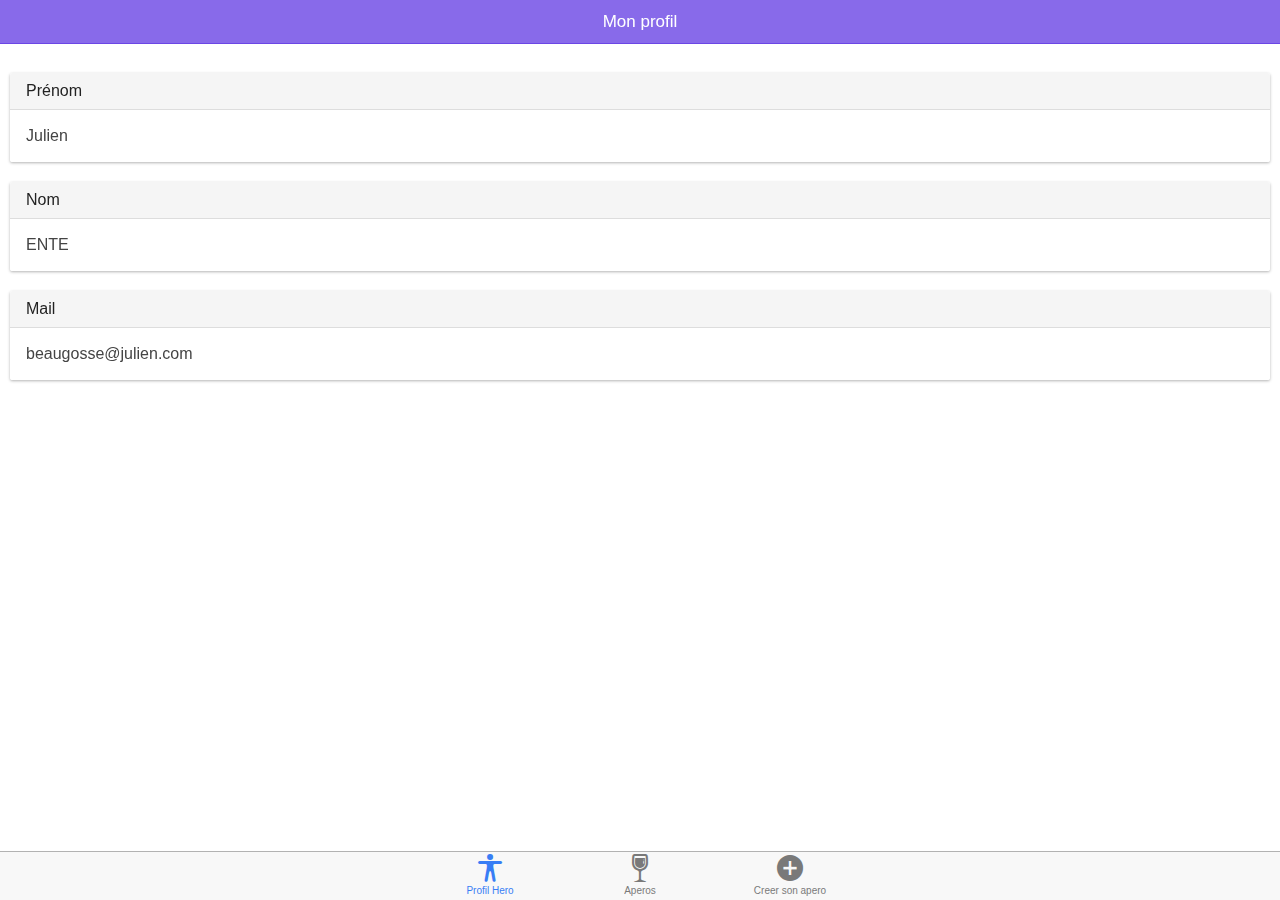
==== commit 7f67fc15: "ajout des pages" ====
--- a/Front/www/index.html
+++ b/Front/www/index.html
@@ -8,7 +8,7 @@
     <link href="lib/ionic/css/ionic.css" rel="stylesheet">
     <link href="css/style.css" rel="stylesheet">
 
-    <!-- IF using Sass (run gulp sass first), then remove the CSS include above
+    <!-- IF using Sass (run gulp sass first), then uncomment below and remove the CSS includes above
     <link href="css/ionic.app.css" rel="stylesheet">
     -->
 
@@ -20,15 +20,22 @@
 
     <!-- your app's js -->
     <script src="js/app.js"></script>
+    <script src="js/controllers.js"></script>
+    <script src="js/services.js"></script>
   </head>
-
   <body ng-app="starter">
-    <ion-pane>
-      <ion-header-bar class="bar-stable">
-        <h1 class="title">Ionic Blank Starter</h1>
-      </ion-header-bar>
-      <ion-content class="has-header">
-      </ion-content>
-    </ion-pane>
+    <!--
+      The nav bar that will be updated as we navigate between views.
+    -->
+    <ion-nav-bar class="bar-royal aperoB">
+      <ion-nav-back-button>
+      </ion-nav-back-button>
+    </ion-nav-bar>
+    <!--
+      The views will be rendered in the <ion-nav-view> directive below
+      Templates are in the /templates folder (but you could also
+      have templates inline in this html file if you'd like).
+    -->
+    <ion-nav-view></ion-nav-view>
   </body>
 </html>
--- a/Front/www/css/style.css
+++ b/Front/www/css/style.css
@@ -0,0 +1 @@
+/* Empty. Add your own CSS if you like */
